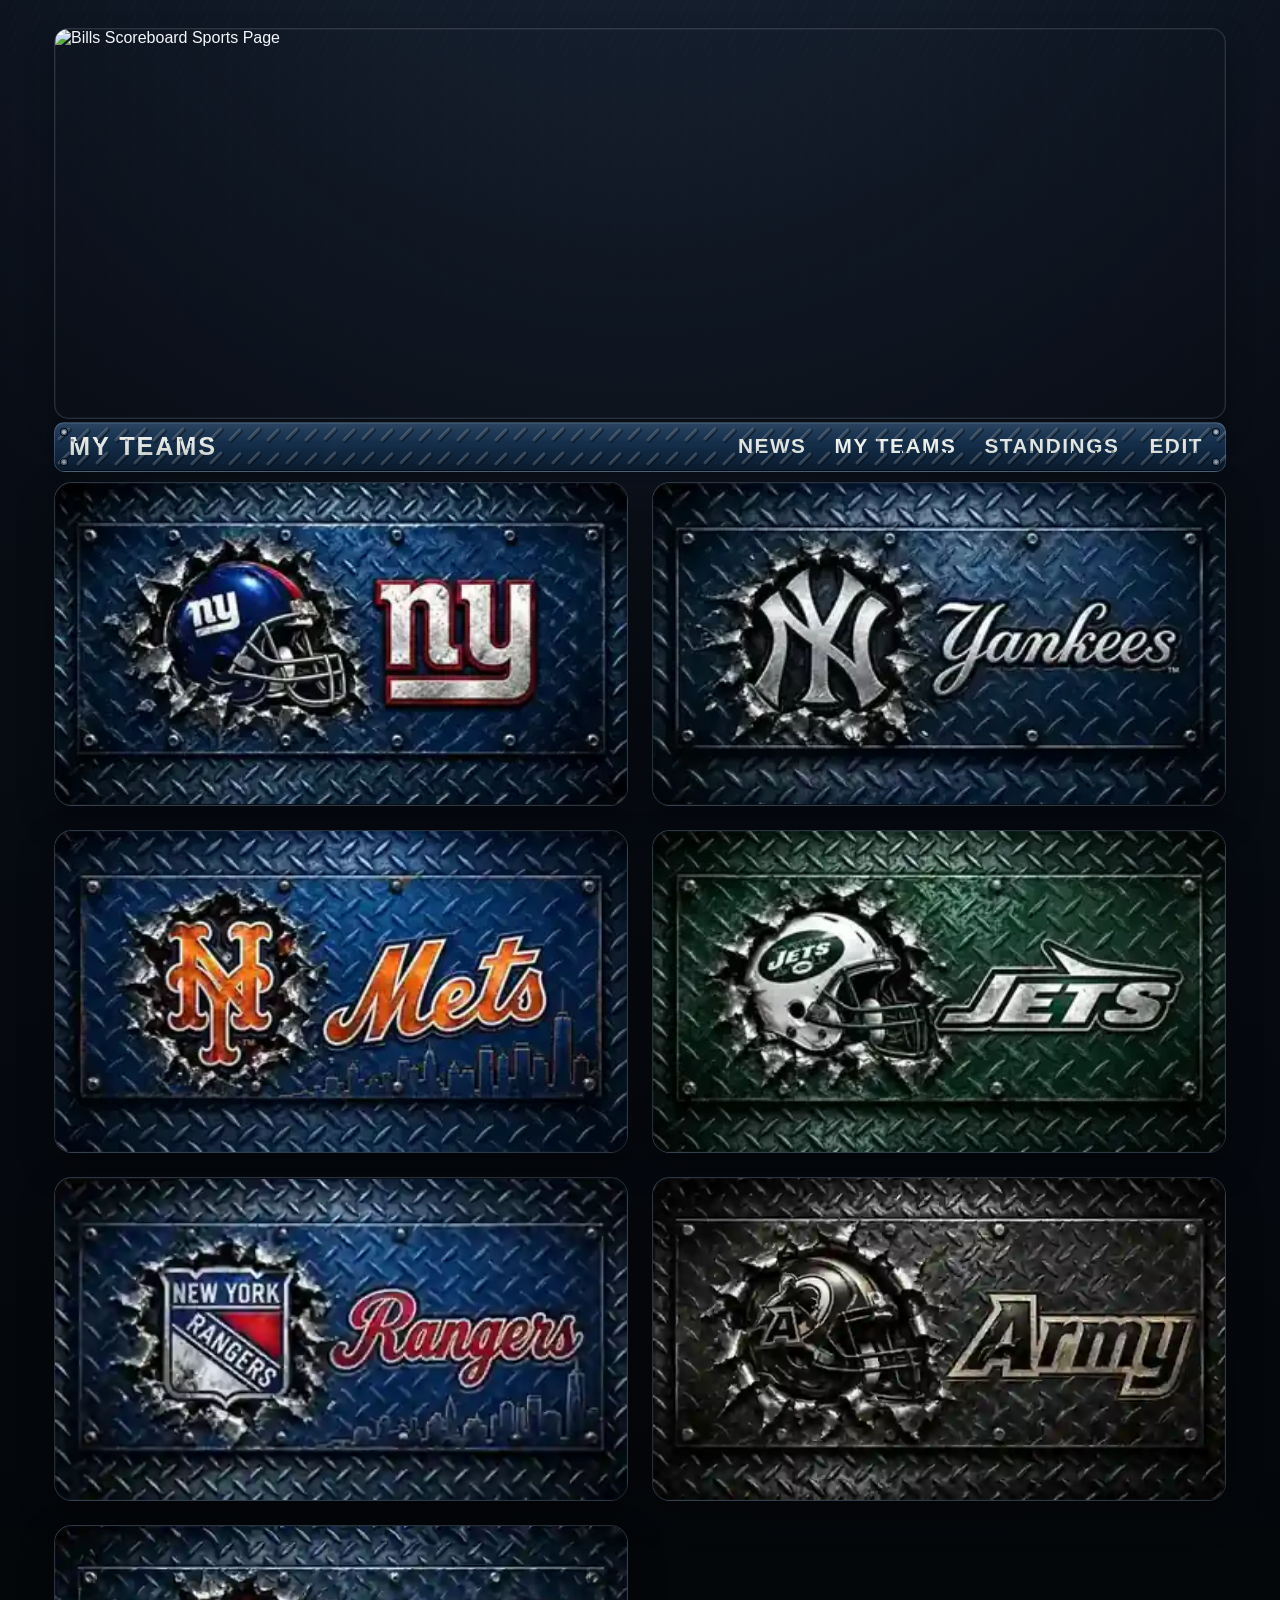
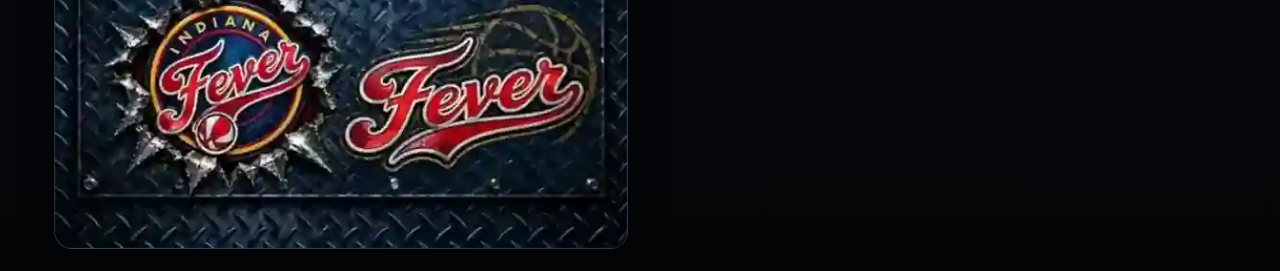
==== index.html @ 661b5c53 "Stage 11B23: load Yankees artwork header cleanup" ====
<!doctype html>
<html lang="en">
<head>
  <meta charset="utf-8" />
  <meta name="viewport" content="width=device-width, initial-scale=1, viewport-fit=cover" />
  <meta name="theme-color" content="#080d16" />
  <meta name="color-scheme" content="dark" />
  <meta name="application-name" content="Bills Scoreboard Sports Page" />
  <meta name="description" content="A focused personal sports dashboard with customizable teams and live team pages." />
  <title>Bills Scoreboard · My Teams</title>
  <link rel="manifest" href="./manifest.webmanifest" />
  <link rel="icon" href="./assets/icon.svg" type="image/svg+xml" />
  <link rel="apple-touch-icon" href="./assets/icon.svg" />
  <link rel="stylesheet" href="./styles.css" />
  <link rel="stylesheet" href="./branding-v11.css" />
  <link rel="stylesheet" href="./team-page-v4.css" />
  <link rel="stylesheet" href="./team-page-v5.css" />
  <link rel="stylesheet" href="./team-page-v8.css" />
  <link rel="stylesheet" href="./roster-groups-v5.css" />
  <link rel="stylesheet" href="./live-score-v6.css" />
  <link rel="stylesheet" href="./live-batting-v11.css" />
  <link rel="stylesheet" href="./basic-stats-v6.css" />
  <link rel="stylesheet" href="./live-awareness-v6.css" />
  <link rel="stylesheet" href="./full-stats-v7.css" />
  <link rel="stylesheet" href="./home-score-rail-v8.css" />
  <link rel="stylesheet" href="./home-score-overlay-v9.css" />
  <link rel="stylesheet" href="./mlb-depth-chart-v9.css" />
  <link rel="stylesheet" href="./global-standings-v10.css" />
  <link rel="stylesheet" href="./sports-news-v11.css" />
  <link rel="stylesheet" href="./team-theme-v12.css" />
  <link rel="stylesheet" href="./team-theme-v13.css" />
  <link rel="stylesheet" href="./team-theme-v14.css" />
  <link rel="stylesheet" href="./team-theme-v15.css" />
  <link rel="stylesheet" href="./team-theme-v16.css" />
  <link rel="stylesheet" href="./team-theme-v17.css" />
  <link rel="stylesheet" href="./desktop-nav-v11.css" />
  <link rel="stylesheet" href="./header-plate-v11.css" />
</head>
<body>
  <main class="app" aria-labelledby="page-title">
    <header class="scoreboard-header">
      <img class="app-brand-banner" src="./assets/scoreboard-header.webp?v=11b8b" alt="Bills Scoreboard Sports Page" width="1536" height="512" />
      <div class="header-title-row">
        <h1 id="page-title">MY TEAMS</h1>
        <nav class="desktop-top-nav" id="desktop-top-nav" aria-label="Scoreboard sections">
          <button class="desktop-nav-button" type="button" data-screen="news">News</button>
          <button class="desktop-nav-button" type="button" data-screen="teams" aria-current="page">My Teams</button>
          <button class="desktop-nav-button" type="button" data-screen="standings">Standings</button>
        </nav>
        <div class="header-actions">
          <div class="count" id="team-count" aria-live="polite"></div>
          <button class="button" id="edit-toggle" type="button" aria-pressed="false">Edit</button>
        </div>
      </div>
      <div class="swipe-nav-hint" id="swipe-nav-hint" aria-hidden="true">
        <span>‹ News</span>
        <span class="swipe-nav-hint-center">Swipe</span>
        <span>Standings ›</span>
      </div>
    </header>

    <section class="app-screen sports-news-screen" id="sports-news-screen" hidden aria-label="Sports News">
      <div class="sports-news-status" id="sports-news-status" aria-live="polite"></div>
      <div class="sports-news-content" id="sports-news-content"></div>
      <div class="sports-news-actions">
        <button class="button" id="sports-news-retry" type="button" hidden>Retry</button>
      </div>
    </section>

    <section class="app-screen" id="my-teams-screen" aria-label="My Teams">
      <section class="edit-toolbar" aria-label="Edit My Teams controls">
        <span class="edit-note">Reorder with ↑/↓ on phone or drag on desktop. Changes save automatically.</span>
        <button class="button" id="add-team" type="button">Add team</button>
        <button class="button" id="reset-teams" type="button">Reset</button>
      </section>

      <section id="team-grid" aria-label="My sports teams"></section>
      <section class="empty-state" id="empty-state" aria-live="polite">
        <strong>Your board is empty.</strong>
        Open Edit → Add team to restore a team from your library.
      </section>
    </section>

    <section class="app-screen standings-screen" id="standings-screen" hidden aria-label="Standings">
      <div class="standings-league-tabs" id="standings-league-tabs" aria-label="Choose league"></div>
      <div class="global-standings-status" id="global-standings-status" aria-live="polite"></div>
      <div class="global-standings-content" id="global-standings-content"></div>
      <div class="global-standings-actions">
        <button class="button" id="global-standings-retry" type="button" hidden>Retry</button>
      </div>
    </section>
  </main>

  <div class="modal" id="library-modal" hidden role="dialog" aria-modal="true" aria-labelledby="library-title">
    <div class="sheet">
      <div class="sheet-header">
        <div>
          <p class="brand">team library</p>
          <h2 id="library-title">Add a team</h2>
        </div>
        <button class="button" id="close-library" type="button">Done</button>
      </div>
      <p id="library-help">Teams removed from My Teams stay here and can be added back at any time. New team artwork can be added to this library later without rebuilding the board.</p>
      <div class="library-list" id="library-list"></div>
    </div>
  </div>

  <div class="team-page" id="data-modal" hidden role="dialog" aria-modal="true" aria-labelledby="data-title">
    <div class="team-page-shell">
      <div class="team-page-header">
        <div class="team-page-heading">
          <p class="brand" id="team-page-kicker">scoreboard</p>
          <h2 id="data-title">Team</h2>
        </div>
      </div>

      <div class="team-page-content">
        <section id="team-overview-view">
          <div class="data-status-line" id="data-status" aria-live="polite">
            <span class="status-dot" id="data-status-dot" aria-hidden="true"></span>
            <span id="data-status-text">Connecting…</span>
          </div>
          <div class="data-grid" id="data-grid"></div>
          <div class="retry-row"><button class="button" id="retry-data" type="button">Retry</button></div>
        </section>

        <section class="team-detail-view" id="team-detail-view" hidden aria-labelledby="detail-title">
          <div class="detail-header">
            <div>
              <p class="brand" id="detail-kicker">team</p>
              <h3 id="detail-title">Detail</h3>
            </div>
          </div>
          <div id="detail-content"></div>
        </section>
      </div>

      <nav class="team-page-bottom-nav" aria-label="Team page navigation">
        <button class="button" id="close-data" type="button">← Back to My Teams</button>
      </nav>
    </div>
  </div>

  <script src="./team-data-v8.js" defer></script>
  <script src="./standings-repair-v6.js" defer></script>
  <script src="./nfl-standings-v9.js" defer></script>
  <script src="./team-data-freshness-v8.js" defer></script>
  <script src="./team-page-v8.js" defer></script>
  <script src="./roster-groups-v8.js" defer></script>
  <script src="./live-score-v11.js" defer></script>
  <script src="./app.js" defer></script>
  <script src="./live-panel-freshness-v11.js" defer></script>
  <script src="./basic-stats-v6.js" defer></script>
  <script src="./full-stats-v7.js" defer></script>
  <script src="./mlb-depth-chart-v9.js" defer></script>
  <script src="./live-awareness-v6.js" defer></script>
  <script src="./home-score-rail-v8.js" defer></script>
  <script src="./news-sources-v12.js" defer></script>
  <script src="./sports-news-v11.js" defer></script>
  <script src="./global-standings-v10.js" defer></script>
  <script src="./desktop-nav-v11.js" defer></script>
  <script src="./swipe-repair-v11.js" defer></script>
</body>
</html>
---- styles.css ----
:root {
      --bg: #05080d;
      --panel: #0a1019;
      --panel-hi: #121b28;
      --steel: #263244;
      --text: #f4f7fb;
      --muted: #9ba8b8;
      --accent: #a7b6c9;
      --danger: #e08c8c;
      --safe-top: max(18px, env(safe-area-inset-top));
      --safe-bottom: max(22px, env(safe-area-inset-bottom));
    }

    * { box-sizing: border-box; }
    html { background: var(--bg); min-height: 100%; }
    button { font: inherit; }

    body {
      margin: 0;
      min-height: 100vh;
      min-height: 100dvh;
      color: var(--text);
      background:
        radial-gradient(circle at 50% -10%, rgba(70, 96, 130, .24), transparent 42%),
        linear-gradient(180deg, #090f19 0%, #05080d 66%, #030507 100%);
      font-family: ui-sans-serif, -apple-system, BlinkMacSystemFont, "Segoe UI", sans-serif;
      -webkit-font-smoothing: antialiased;
      text-rendering: optimizeLegibility;
      overscroll-behavior-y: none;
    }

    body::before {
      content: "";
      position: fixed;
      inset: 0;
      pointer-events: none;
      opacity: .13;
      background-image: linear-gradient(115deg, transparent 0 47%, rgba(255,255,255,.16) 48% 50%, transparent 51% 100%);
      background-size: 24px 16px;
      mask-image: linear-gradient(to bottom, black, transparent 72%);
    }

    body.modal-open { overflow: hidden; }

    .app {
      width: min(1240px, 100%);
      margin: 0 auto;
      padding: var(--safe-top) clamp(14px, 3vw, 34px) var(--safe-bottom);
    }

    header {
      display: flex;
      align-items: end;
      justify-content: space-between;
      gap: 14px;
      margin: 10px 2px 18px;
      padding: 0 2px 16px;
      border-bottom: 1px solid rgba(159, 179, 205, .16);
    }

    .title-block { min-width: 0; }
    .brand {
      margin: 0 0 4px;
      color: var(--muted);
      font-size: clamp(.78rem, 2.3vw, .95rem);
      font-weight: 800;
      letter-spacing: .24em;
      text-transform: lowercase;
    }

    h1 {
      margin: 0;
      font-size: clamp(1.85rem, 7vw, 3.55rem);
      line-height: .96;
      letter-spacing: -.04em;
      font-weight: 900;
    }

    .header-actions {
      display: flex;
      align-items: center;
      gap: 9px;
      flex: 0 0 auto;
    }

    .count {
      color: var(--muted);
      font-size: .76rem;
      font-weight: 800;
      letter-spacing: .07em;
      text-transform: uppercase;
      white-space: nowrap;
    }

    .button {
      min-height: 42px;
      border: 1px solid rgba(173, 193, 220, .25);
      border-radius: 11px;
      padding: 0 14px;
      color: var(--text);
      background: linear-gradient(180deg, rgba(37, 50, 68, .88), rgba(16, 23, 34, .94));
      font-weight: 800;
      cursor: pointer;
      box-shadow: inset 0 1px 0 rgba(255,255,255,.06);
    }

    .button:focus-visible,
    .icon-button:focus-visible,
    .library-team:focus-visible {
      outline: 3px solid rgba(177, 202, 235, .68);
      outline-offset: 2px;
    }

    .edit-toolbar {
      display: none;
      align-items: center;
      gap: 10px;
      margin: -2px 2px 16px;
      padding: 10px;
      border: 1px solid rgba(159, 179, 205, .16);
      border-radius: 13px;
      background: rgba(9, 15, 24, .76);
      box-shadow: 0 10px 24px rgba(0,0,0,.18);
    }

    body.editing .edit-toolbar { display: flex; }
    .edit-note {
      color: var(--muted);
      font-size: .82rem;
      line-height: 1.25;
      margin-right: auto;
    }

    #team-grid {
      display: grid;
      grid-template-columns: minmax(0, 1fr);
      gap: clamp(14px, 2.5vw, 24px);
    }

    .team-card {
      position: relative;
      margin: 0;
      min-width: 0;
      overflow: hidden;
      border: 1px solid rgba(154, 173, 200, .2);
      border-radius: clamp(12px, 2vw, 18px);
      background: linear-gradient(145deg, rgba(37, 50, 68, .72), rgba(6, 10, 16, .95));
      box-shadow: 0 13px 34px rgba(0, 0, 0, .34), inset 0 1px 0 rgba(255,255,255,.07);
      isolation: isolate;
    }

    .team-card::after {
      content: "";
      position: absolute;
      inset: 0;
      z-index: 1;
      pointer-events: none;
      border-radius: inherit;
      box-shadow: inset 0 0 0 1px rgba(255,255,255,.025);
    }

    .team-card.dragging { opacity: .55; }
    body.editing .team-card { border-color: rgba(190, 207, 230, .33); }

    .team-card img {
      display: block;
      width: 100%;
      height: auto;
      aspect-ratio: 1672 / 941;
      object-fit: contain;
      background: #06090d;
    }

    .edit-controls {
      position: absolute;
      z-index: 3;
      right: 9px;
      bottom: 9px;
      display: none;
      gap: 7px;
      padding: 6px;
      border: 1px solid rgba(255,255,255,.14);
      border-radius: 12px;
      background: rgba(3, 6, 10, .84);
      backdrop-filter: blur(8px);
      box-shadow: 0 8px 22px rgba(0,0,0,.35);
    }

    body.editing .edit-controls { display: flex; }

    .order-pill {
      position: absolute;
      z-index: 3;
      left: 9px;
      top: 9px;
      display: none;
      min-width: 30px;
      height: 30px;
      align-items: center;
      justify-content: center;
      border-radius: 999px;
      color: var(--text);
      background: rgba(3, 6, 10, .82);
      border: 1px solid rgba(255,255,255,.14);
      font-size: .78rem;
      font-weight: 900;
      box-shadow: 0 4px 12px rgba(0,0,0,.28);
    }

    body.editing .order-pill { display: flex; }

    .icon-button {
      width: 42px;
      height: 42px;
      border-radius: 10px;
      border: 1px solid rgba(255,255,255,.16);
      color: var(--text);
      background: rgba(32, 44, 61, .96);
      font-size: 1.05rem;
      font-weight: 900;
      cursor: pointer;
    }

    .icon-button[disabled] { opacity: .34; cursor: default; }
    .icon-button.hide-team { color: #ffd2d2; }

    .empty-state {
      display: none;
      padding: 30px 18px;
      text-align: center;
      border: 1px dashed rgba(173, 193, 220, .26);
      border-radius: 16px;
      color: var(--muted);
      background: rgba(10,16,25,.58);
    }

    .empty-state.visible { display: block; }
    .empty-state strong { color: var(--text); display: block; margin-bottom: 6px; }

    .modal[hidden] { display: none; }
    .modal {
      position: fixed;
      z-index: 20;
      inset: 0;
      display: grid;
      align-items: end;
      background: rgba(0,0,0,.67);
      backdrop-filter: blur(7px);
    }

    .sheet {
      width: min(720px, 100%);
      max-height: min(78dvh, 760px);
      margin: 0 auto;
      overflow: auto;
      padding: 18px clamp(14px, 3vw, 24px) max(18px, env(safe-area-inset-bottom));
      border: 1px solid rgba(180, 200, 225, .24);
      border-bottom: 0;
      border-radius: 20px 20px 0 0;
      background: linear-gradient(180deg, #111a27, #080d15 62%);
      box-shadow: 0 -22px 70px rgba(0,0,0,.48);
    }

    .sheet-header {
      position: sticky;
      top: -18px;
      z-index: 2;
      display: flex;
      align-items: center;
      justify-content: space-between;
      gap: 16px;
      margin: -2px 0 14px;
      padding: 14px 0 12px;
      background: linear-gradient(180deg, #111a27 72%, rgba(17,26,39,0));
    }

    .sheet h2 { margin: 0; font-size: 1.3rem; }
    .sheet p { color: var(--muted); line-height: 1.45; }
    .library-list { display: grid; gap: 10px; }

    .library-team {
      display: grid;
      grid-template-columns: 88px 1fr auto;
      align-items: center;
      gap: 12px;
      width: 100%;
      padding: 8px;
      border: 1px solid rgba(173, 193, 220, .18);
      border-radius: 12px;
      color: var(--text);
      text-align: left;
      background: rgba(18,27,40,.82);
      cursor: pointer;
    }

    .library-team img {
      display: block;
      width: 88px;
      aspect-ratio: 16 / 9;
      object-fit: cover;
      border-radius: 8px;
      background: #06090d;
    }

    .library-team-name { font-weight: 900; }
    .library-team-meta { margin-top: 2px; color: var(--muted); font-size: .78rem; }
    .add-mark { font-size: 1.3rem; font-weight: 900; padding-right: 6px; }
    .library-empty {
      padding: 18px;
      border: 1px dashed rgba(173,193,220,.22);
      border-radius: 12px;
      color: var(--muted);
      text-align: center;
    }

    body:not(.editing) .team-card { cursor: pointer; }
    body:not(.editing) .team-card:focus-visible {
      outline: 3px solid rgba(177, 202, 235, .68);
      outline-offset: 3px;
    }

    .data-provider {
      margin: -3px 0 14px;
      color: var(--muted);
      font-size: .76rem;
      font-weight: 800;
      letter-spacing: .07em;
      text-transform: uppercase;
    }

    .data-status-line {
      display: flex;
      align-items: center;
      gap: 9px;
      margin: 2px 0 14px;
      color: var(--muted);
      font-size: .84rem;
    }

    .status-dot {
      width: 9px;
      height: 9px;
      flex: 0 0 auto;
      border-radius: 50%;
      background: #d3ad67;
      box-shadow: 0 0 0 4px rgba(211,173,103,.10);
    }

    .status-dot.ok { background: #75bd8a; box-shadow: 0 0 0 4px rgba(117,189,138,.10); }
    .status-dot.bad { background: #d37a7a; box-shadow: 0 0 0 4px rgba(211,122,122,.10); }

    .data-grid {
      display: grid;
      grid-template-columns: repeat(2, minmax(0,1fr));
      gap: 10px;
    }

    .data-panel {
      min-width: 0;
      padding: 13px;
      border: 1px solid rgba(173,193,220,.16);
      border-radius: 13px;
      background: rgba(8, 13, 21, .72);
    }

    .data-panel.wide { grid-column: 1 / -1; }
    .data-label {
      margin-bottom: 6px;
      color: var(--muted);
      font-size: .69rem;
      font-weight: 900;
      letter-spacing: .1em;
      text-transform: uppercase;
    }
    .data-value { font-size: 1.02rem; font-weight: 900; line-height: 1.25; }
    .data-sub { margin-top: 4px; color: var(--muted); font-size: .8rem; line-height: 1.35; }
    .roster-sample { margin: 8px 0 0; padding-left: 18px; color: var(--muted); font-size: .82rem; line-height: 1.45; }
    .data-error { color: #f0b7b7; }
    .retry-row { display: flex; justify-content: flex-end; margin-top: 12px; }

    @media (max-width: 520px) {
      .data-grid { grid-template-columns: minmax(0,1fr); }
      .data-panel.wide { grid-column: auto; }
    }

    .sr-only {
      position: absolute;
      width: 1px;
      height: 1px;
      padding: 0;
      margin: -1px;
      overflow: hidden;
      clip: rect(0, 0, 0, 0);
      white-space: nowrap;
      border: 0;
    }

    @media (max-width: 520px) {
      .header-actions { flex-direction: column-reverse; align-items: end; gap: 6px; }
      .button { min-height: 40px; padding-inline: 12px; }
      .edit-toolbar { flex-wrap: wrap; }
      .edit-note { flex: 1 0 100%; }
      .library-team { grid-template-columns: 74px 1fr auto; }
      .library-team img { width: 74px; }
    }

    @media (min-width: 760px) {
      #team-grid { grid-template-columns: repeat(2, minmax(0, 1fr)); }
      .modal { align-items: center; padding: 24px; }
      .sheet { border-bottom: 1px solid rgba(180, 200, 225, .24); border-radius: 20px; }
    }

    @media (hover: hover) and (pointer: fine) {
      .team-card { transition: transform 160ms ease, border-color 160ms ease, box-shadow 160ms ease; }
      body:not(.editing) .team-card:hover {
        transform: translateY(-2px);
        border-color: rgba(183, 201, 224, .32);
        box-shadow: 0 18px 42px rgba(0, 0, 0, .42), inset 0 1px 0 rgba(255,255,255,.09);
      }
      body.editing .team-card { cursor: grab; }
    }

    @media (prefers-reduced-motion: reduce) {
      *, *::before, *::after {
        scroll-behavior: auto !important;
        transition-duration: .01ms !important;
        animation-duration: .01ms !important;
        animation-iteration-count: 1 !important;
      }
    }
---- branding-v11.css ----
.scoreboard-header {
  display: grid;
  align-items: stretch;
  gap: 12px;
}

.app-brand-banner {
  display: block;
  width: 100%;
  height: auto;
  aspect-ratio: 3 / 1;
  object-fit: cover;
  object-position: center;
  border-radius: 14px;
  border: 1px solid rgba(173,193,220,.18);
  box-shadow: 0 12px 28px rgba(0,0,0,.28), inset 0 0 0 1px rgba(255,255,255,.05);
}

.header-title-row {
  display: flex;
  align-items: end;
  justify-content: space-between;
  gap: 14px;
  min-width: 0;
}

.header-title-row h1 {
  min-width: 0;
}

@media (max-width: 560px) {
  .scoreboard-header { gap: 10px; }
  .app-brand-banner { border-radius: 12px; }
  .header-title-row { gap: 10px; }
}
---- team-page-v4.css ----
.team-page[hidden] { display: none; }
.team-page {
  position: fixed;
  z-index: 30;
  inset: 0;
  background: rgba(2, 5, 9, .92);
  backdrop-filter: blur(10px);
}
.team-page-shell {
  width: min(920px, 100%);
  height: 100vh;
  height: 100dvh;
  margin: 0 auto;
  overflow-y: auto;
  overscroll-behavior: contain;
  background: linear-gradient(180deg, #101927 0%, #080d15 50%, #05080d 100%);
  border-inline: 1px solid rgba(180, 200, 225, .16);
  box-shadow: 0 0 80px rgba(0,0,0,.45);
}
.team-page-header {
  position: sticky;
  z-index: 5;
  top: 0;
  display: flex;
  align-items: flex-end;
  justify-content: space-between;
  gap: 14px;
  min-height: calc(var(--safe-top) + 76px);
  padding: var(--safe-top) clamp(16px, 4vw, 28px) 16px;
  background: linear-gradient(180deg, rgba(16,25,39,.99) 0%, rgba(16,25,39,.96) 78%, rgba(16,25,39,.90) 100%);
  border-bottom: 1px solid rgba(173,193,220,.18);
  box-shadow: 0 8px 24px rgba(0,0,0,.22);
}
.team-page-heading { min-width: 0; }
.team-page-heading .brand { margin-bottom: 5px; }
.team-page-header h2 {
  margin: 0;
  font-size: clamp(1.55rem, 6vw, 2.3rem);
  line-height: 1.02;
  letter-spacing: -.03em;
}
.team-page-content { padding: 18px clamp(16px, 4vw, 28px) max(28px, var(--safe-bottom)); }
.team-page .data-status-line {
  margin: 0 0 14px;
  padding: 10px 12px;
  border: 1px solid rgba(173,193,220,.13);
  border-radius: 12px;
  background: rgba(8,13,21,.55);
}
.team-page .data-status-line[hidden] { display: none; }
.team-page .data-grid { grid-template-columns: repeat(2, minmax(0, 1fr)); gap: 12px; }
.team-page .data-panel {
  appearance: none;
  width: 100%;
  min-width: 0;
  min-height: 126px;
  padding: 16px;
  color: var(--text);
  text-align: left;
  border: 1px solid rgba(173,193,220,.17);
  border-radius: 16px;
  background: rgba(7, 12, 20, .82);
  box-shadow: inset 0 1px 0 rgba(255,255,255,.025);
}
.team-page .data-panel.wide { grid-column: 1 / -1; }
.team-page .data-label-row { display: flex; align-items: center; justify-content: space-between; gap: 10px; margin-bottom: 8px; }
.team-page .data-label { margin: 0; }
.team-page .data-value { font-size: clamp(1.16rem, 4.4vw, 1.5rem); }
.team-page .data-sub { margin-top: 6px; font-size: .88rem; }
.team-page .data-badge, .live-pill {
  display: inline-flex;
  align-items: center;
  min-height: 24px;
  padding: 3px 8px;
  border-radius: 999px;
  background: rgba(121, 202, 142, .14);
  border: 1px solid rgba(121, 202, 142, .28);
  color: #a9e2b7;
  font-size: .68rem;
  font-weight: 900;
  letter-spacing: .08em;
}
.action-panel { position: relative; cursor: pointer; }
.action-panel:hover { border-color: rgba(190, 207, 230, .35); }
.action-panel:focus-visible { outline: 3px solid rgba(177, 202, 235, .68); outline-offset: 2px; }
.panel-link {
  margin-top: 12px;
  color: #d5dfeb;
  font-size: .78rem;
  font-weight: 900;
  letter-spacing: .04em;
  text-transform: uppercase;
}
.roster-preview { margin-top: 8px; color: var(--muted); font-size: .78rem; line-height: 1.4; }
.team-detail-view[hidden] { display: none; }
.detail-header { margin: 0 0 14px; padding-bottom: 14px; border-bottom: 1px solid rgba(173,193,220,.14); }
.detail-header h3 { margin: 0; font-size: clamp(1.55rem, 5vw, 2rem); }
.detail-group-title { margin-bottom: 10px; color: var(--muted); font-size: .76rem; font-weight: 900; letter-spacing: .08em; text-transform: uppercase; }
.detail-empty { padding: 24px; border: 1px dashed rgba(173,193,220,.2); border-radius: 14px; color: var(--muted); text-align: center; }
.standings-wrap { overflow-x: auto; border: 1px solid rgba(173,193,220,.16); border-radius: 15px; background: rgba(7,12,20,.72); }
.standings-wrap .detail-group-title { padding: 14px 14px 0; }
.standings-table { width: 100%; min-width: 470px; border-collapse: collapse; }
.standings-table th, .standings-table td { padding: 11px 13px; border-top: 1px solid rgba(173,193,220,.10); text-align: right; font-variant-numeric: tabular-nums; }
.standings-table th:first-child, .standings-table td:first-child { text-align: left; }
.standings-table th { position: sticky; top: 0; background: #0d1521; color: var(--muted); font-size: .72rem; letter-spacing: .06em; text-transform: uppercase; }
.current-team-row { background: rgba(119, 147, 184, .15); box-shadow: inset 3px 0 0 rgba(169, 193, 224, .75); }
.current-team-row td:first-child { font-weight: 900; }
.game-list, .roster-list { display: grid; gap: 9px; }
.game-row, .roster-row { display: flex; align-items: center; justify-content: space-between; gap: 12px; padding: 13px 14px; border: 1px solid rgba(173,193,220,.15); border-radius: 13px; background: rgba(7,12,20,.72); }
.game-row-main, .roster-name { font-weight: 900; line-height: 1.25; }
.game-row-sub, .roster-meta { margin-top: 4px; color: var(--muted); font-size: .8rem; line-height: 1.3; }
.team-page .retry-row { margin-top: 14px; }
@media (max-width: 560px) {
  .team-page .data-grid { grid-template-columns: minmax(0, 1fr); }
  .team-page .data-panel.wide { grid-column: auto; }
  .team-page .data-panel { min-height: 0; }
  .team-page-header { align-items: center; }
  .team-page-header .button { flex: 0 0 auto; }
}
---- team-page-v5.css ----
/* Stage 5 usability overrides layered on top of team-page-v4.css */
.team-page-shell {
  display: flex;
  flex-direction: column;
}

.team-page-header {
  align-items: flex-end;
  min-height: calc(var(--safe-top) + 70px);
  padding-bottom: 14px;
}

.team-page-content {
  flex: 1 0 auto;
  padding-bottom: 18px;
}

.team-page-bottom-nav {
  position: sticky;
  z-index: 8;
  bottom: 0;
  display: flex;
  justify-content: flex-end;
  padding: 10px clamp(16px, 4vw, 28px) max(10px, var(--safe-bottom));
  border-top: 1px solid rgba(173,193,220,.18);
  background: linear-gradient(180deg, rgba(8,13,21,.72), rgba(8,13,21,.98) 34%);
  backdrop-filter: blur(14px);
  box-shadow: 0 -12px 30px rgba(0,0,0,.30);
}

.team-page-bottom-nav .button {
  min-width: 164px;
  min-height: 52px;
  padding-inline: 18px;
  font-size: 1rem;
  border-radius: 14px;
}

.team-page .data-label {
  font-size: .79rem;
  letter-spacing: .105em;
}

.team-page .data-sub {
  margin-top: 7px;
  font-size: 1rem;
  line-height: 1.42;
}

.team-page .data-status-line {
  font-size: .96rem;
  line-height: 1.35;
}

.panel-link {
  font-size: .9rem;
}

.roster-preview {
  font-size: .92rem;
  line-height: 1.45;
}

.detail-group-title {
  margin-bottom: 11px;
  font-size: .88rem;
}

.detail-empty {
  font-size: .98rem;
  line-height: 1.4;
}

.standings-groups {
  display: grid;
  gap: 18px;
}

.standings-wrap .detail-group-title {
  padding: 16px 15px 2px;
}

.standings-table th,
.standings-table td {
  padding: 12px 13px;
  font-size: .96rem;
}

.standings-table th {
  font-size: .82rem;
}

.game-row,
.roster-row {
  padding: 15px 15px;
}

.game-row-main,
.roster-name {
  font-size: 1.06rem;
  line-height: 1.3;
}

.game-row-sub,
.roster-meta {
  margin-top: 5px;
  font-size: .96rem;
  line-height: 1.36;
}

.roster-row {
  justify-content: flex-start;
}

.roster-identity {
  min-width: 0;
}

.jersey-badge {
  --jersey-fill: linear-gradient(145deg, #273548, #111923);
  --jersey-ink: #f7f9fc;
  --jersey-border: rgba(255,255,255,.24);
  position: relative;
  display: grid;
  place-items: center;
  flex: 0 0 58px;
  width: 58px;
  height: 54px;
  overflow: hidden;
  border: 1px solid var(--jersey-border);
  border-radius: 11px 11px 15px 15px;
  color: var(--jersey-ink);
  background: var(--jersey-fill);
  box-shadow:
    inset 0 1px 0 rgba(255,255,255,.20),
    inset 0 -8px 16px rgba(0,0,0,.18),
    0 5px 14px rgba(0,0,0,.25);
  font-size: 1.18rem;
  font-weight: 950;
  line-height: 1;
  letter-spacing: -.02em;
  font-variant-numeric: tabular-nums;
}

.jersey-badge::after {
  content: '';
  position: absolute;
  inset: 5px;
  pointer-events: none;
  border: 1px solid rgba(255,255,255,.13);
  border-radius: 7px 7px 10px 10px;
}

.team-page[data-team-id='yankees'] .jersey-badge {
  --jersey-fill: repeating-linear-gradient(90deg, #f1f1ed 0 10px, #24334c 10px 11px);
  --jersey-ink: #101d33;
  --jersey-border: rgba(211,217,225,.68);
}

.team-page[data-team-id='giants'] .jersey-badge {
  --jersey-fill: linear-gradient(145deg, #154a91, #0d2c61);
  --jersey-ink: #fff;
  --jersey-border: rgba(207,47,56,.72);
}

.team-page[data-team-id='jets'] .jersey-badge {
  --jersey-fill: linear-gradient(145deg, #17633e, #0b3d2a);
  --jersey-ink: #fff;
  --jersey-border: rgba(235,240,237,.45);
}

.team-page[data-team-id='mets'] .jersey-badge {
  --jersey-fill: linear-gradient(145deg, #14539b 0 72%, #ef6c22 72% 100%);
  --jersey-ink: #fff;
  --jersey-border: rgba(239,108,34,.72);
}

.team-page[data-team-id='rangers'] .jersey-badge {
  --jersey-fill: linear-gradient(145deg, #17478d 0 66%, #d51f35 66% 80%, #f2f2f2 80% 100%);
  --jersey-ink: #fff;
  --jersey-border: rgba(223,228,235,.48);
}

.team-page[data-team-id='army'] .jersey-badge {
  --jersey-fill: linear-gradient(145deg, #191919, #050505);
  --jersey-ink: #d6b66a;
  --jersey-border: rgba(214,182,106,.55);
}

.team-page[data-team-id='fever'] .jersey-badge {
  --jersey-fill: linear-gradient(145deg, #1c2b52 0 70%, #c72c41 70% 84%, #d7aa3d 84% 100%);
  --jersey-ink: #fff;
  --jersey-border: rgba(215,170,61,.58);
}

@media (max-width: 560px) {
  .team-page-header {
    align-items: flex-end;
  }

  .team-page-bottom-nav .button {
    width: min(58vw, 230px);
  }

  .standings-table {
    min-width: 500px;
  }

  .jersey-badge {
    flex-basis: 56px;
    width: 56px;
    height: 52px;
  }
}
---- team-page-v8.css ----
.roster-completeness-note,
.schedule-window-note {
  color: var(--muted);
  font-size: .92rem;
  line-height: 1.4;
}
.roster-completeness-note {
  margin: 0 0 12px;
  padding: 10px 12px;
  border: 1px solid rgba(173,193,220,.13);
  border-radius: 11px;
  background: rgba(8,13,21,.52);
}
.schedule-more-row {
  display: flex;
  align-items: center;
  justify-content: space-between;
  gap: 12px;
  padding: 13px 2px 2px;
}
.schedule-more-button {
  flex: 0 0 auto;
  min-height: 44px;
}
.schedule-more-row .schedule-window-note {
  text-align: right;
}
.game-list > .schedule-window-note {
  padding: 12px 4px 2px;
}
@media (max-width: 560px) {
  .schedule-more-row {
    align-items: stretch;
    flex-direction: column;
  }
  .schedule-more-row .schedule-window-note {
    text-align: left;
  }
}
---- roster-groups-v5.css ----
.roster-list[data-position-grouped='true'] {
  gap: 18px;
}

.roster-position-group {
  min-width: 0;
}

.roster-position-heading {
  display: flex;
  align-items: center;
  justify-content: space-between;
  gap: 12px;
  margin: 0 2px 8px;
  padding: 0 2px 7px;
  border-bottom: 1px solid rgba(173,193,220,.18);
  color: #dce6f2;
  font-size: .94rem;
  font-weight: 900;
  letter-spacing: .055em;
  text-transform: uppercase;
}

.roster-position-count {
  display: inline-grid;
  place-items: center;
  min-width: 30px;
  min-height: 26px;
  padding: 2px 8px;
  border: 1px solid rgba(173,193,220,.16);
  border-radius: 999px;
  color: var(--muted);
  background: rgba(8,13,21,.58);
  font-size: .82rem;
  font-weight: 900;
  letter-spacing: 0;
}

.roster-position-rows {
  display: grid;
  gap: 9px;
}

.roster-position-group .roster-meta {
  display: none;
}

@media (max-width: 560px) {
  .roster-position-heading {
    font-size: .9rem;
  }
}
---- live-score-v6.css ----
.live-score-trigger {
  cursor: pointer;
  border-color: rgba(121, 202, 142, .34) !important;
  box-shadow: inset 0 1px 0 rgba(255,255,255,.04), 0 0 0 1px rgba(121,202,142,.04);
}
.live-score-trigger::after {
  content: 'Tap for live score';
  display: block;
  margin-top: 12px;
  color: #b9e7c5;
  font-size: .9rem;
  font-weight: 900;
  letter-spacing: .035em;
  text-transform: uppercase;
}
.live-score-trigger:focus-visible {
  outline: 3px solid rgba(121, 202, 142, .62);
  outline-offset: 2px;
}
.live-score-overlay[hidden] { display: none; }
.live-score-overlay {
  position: fixed;
  z-index: 60;
  inset: 0;
  display: grid;
  place-items: center;
  padding: max(16px, env(safe-area-inset-top)) 16px max(18px, env(safe-area-inset-bottom));
  background: rgba(0, 0, 0, .72);
  backdrop-filter: blur(10px);
}
.live-score-card {
  width: min(520px, 100%);
  border: 1px solid rgba(173,193,220,.26);
  border-radius: 20px;
  overflow: hidden;
  background: linear-gradient(180deg, #121c2a, #080d15 72%);
  box-shadow: 0 28px 90px rgba(0,0,0,.58);
}
.live-score-top {
  display: flex;
  align-items: center;
  justify-content: space-between;
  gap: 14px;
  padding: 16px 16px 12px;
  border-bottom: 1px solid rgba(173,193,220,.14);
}
.live-score-title { margin: 0; font-size: 1.14rem; font-weight: 950; }
.live-score-status {
  display: inline-flex;
  align-items: center;
  min-height: 30px;
  padding: 4px 10px;
  border: 1px solid rgba(121,202,142,.34);
  border-radius: 999px;
  color: #b6e7c2;
  background: rgba(121,202,142,.10);
  font-size: .8rem;
  font-weight: 950;
  letter-spacing: .06em;
  text-transform: uppercase;
}
.live-score-body { padding: 18px 16px 16px; }
.live-score-line {
  display: grid;
  grid-template-columns: 1fr auto;
  align-items: center;
  gap: 16px;
  min-height: 58px;
  padding: 11px 0;
  border-bottom: 1px solid rgba(173,193,220,.10);
}
.live-score-line:last-of-type { border-bottom: 0; }
.live-score-team { font-size: 1.12rem; font-weight: 900; line-height: 1.2; }
.live-score-number {
  min-width: 54px;
  text-align: right;
  font-size: 2rem;
  font-weight: 950;
  font-variant-numeric: tabular-nums;
}
.live-score-detail { margin-top: 12px; color: var(--muted); font-size: 1rem; line-height: 1.42; }
.live-score-updated { margin-top: 7px; color: var(--muted); font-size: .88rem; }
.live-score-actions { display: flex; justify-content: flex-end; gap: 10px; padding: 0 16px 16px; }
.live-score-actions .button { min-height: 46px; }
.live-score-error { color: #efb2b2; }
@media (max-width: 560px) {
  .live-score-overlay { align-items: end; padding-inline: 0; padding-bottom: 0; }
  .live-score-card { width: 100%; border-inline: 0; border-bottom: 0; border-radius: 20px 20px 0 0; }
  .live-score-body { padding-inline: 18px; }
  .live-score-actions { padding: 0 18px max(14px, env(safe-area-inset-bottom)); }
}
---- live-batting-v11.css ----
.live-score-team {
  display: inline-flex;
  align-items: center;
  gap: 8px;
  min-width: 0;
}

.live-score-batting .live-score-team {
  color: #f6fbff;
}

.live-score-bat {
  width: 23px;
  height: 23px;
  flex: 0 0 23px;
  display: inline-grid;
  place-items: center;
  color: #d7b16a;
  filter: drop-shadow(0 1px 1px rgba(0,0,0,.65));
}

.live-score-bat svg {
  display: block;
  width: 100%;
  height: 100%;
}

@media (max-width: 560px) {
  .live-score-bat {
    width: 21px;
    height: 21px;
    flex-basis: 21px;
  }
}
---- basic-stats-v6.css ----
.basic-stats-overlay[hidden] { display: none; }
.basic-stats-overlay {
  position: fixed;
  z-index: 58;
  inset: 0;
  background: rgba(2, 5, 9, .94);
  backdrop-filter: blur(10px);
}
.basic-stats-shell {
  width: min(760px, 100%);
  height: 100vh;
  height: 100dvh;
  margin: 0 auto;
  display: flex;
  flex-direction: column;
  background: linear-gradient(180deg, #101927, #060a10 70%);
  border-inline: 1px solid rgba(180,200,225,.16);
}
.basic-stats-header {
  padding: max(18px, env(safe-area-inset-top)) 18px 14px;
  border-bottom: 1px solid rgba(173,193,220,.18);
}
.basic-stats-kicker {
  color: var(--muted);
  font-size: .82rem;
  font-weight: 900;
  letter-spacing: .16em;
  text-transform: uppercase;
}
.basic-stats-title { margin: 4px 0 0; font-size: clamp(1.6rem, 6vw, 2.25rem); }
.basic-stats-body {
  flex: 1 1 auto;
  overflow-y: auto;
  padding: 18px;
}
.basic-stats-intro {
  margin: 0 0 16px;
  color: var(--muted);
  font-size: .98rem;
  line-height: 1.45;
}
.basic-stats-grid { display: grid; grid-template-columns: repeat(2, minmax(0, 1fr)); gap: 12px; }
.basic-stat-card {
  min-width: 0;
  padding: 16px;
  border: 1px solid rgba(173,193,220,.17);
  border-radius: 16px;
  background: rgba(7,12,20,.82);
}
.basic-stat-label {
  color: var(--muted);
  font-size: .82rem;
  font-weight: 900;
  letter-spacing: .08em;
  text-transform: uppercase;
}
.basic-stat-value { margin-top: 8px; font-size: clamp(1.25rem, 5vw, 1.65rem); font-weight: 950; line-height: 1.2; }
.basic-stat-player { margin-top: 8px; color: var(--muted); font-size: .98rem; line-height: 1.35; }
.basic-stats-loading, .basic-stats-error {
  padding: 22px;
  border: 1px solid rgba(173,193,220,.16);
  border-radius: 14px;
  color: var(--muted);
}
.basic-stats-error { color: #efb2b2; }
.basic-stats-bottom {
  display: flex;
  justify-content: flex-end;
  padding: 10px 18px max(10px, env(safe-area-inset-bottom));
  border-top: 1px solid rgba(173,193,220,.18);
  background: rgba(8,13,21,.97);
}
.basic-stats-bottom .button { min-height: 52px; min-width: 170px; border-radius: 14px; }
@media (max-width: 560px) {
  .basic-stats-grid { grid-template-columns: minmax(0, 1fr); }
  .basic-stats-bottom .button { width: min(58vw, 230px); }
}
---- live-awareness-v6.css ----
.board-live-pill {
  position: absolute;
  z-index: 4;
  top: 11px;
  right: 11px;
  display: inline-flex;
  align-items: center;
  justify-content: center;
  min-width: 54px;
  min-height: 30px;
  padding: 4px 10px;
  border: 1px solid rgba(121,202,142,.58);
  border-radius: 999px;
  color: #c8f1d2;
  background: rgba(14, 63, 36, .88);
  box-shadow: 0 5px 16px rgba(0,0,0,.34), inset 0 1px 0 rgba(255,255,255,.12);
  backdrop-filter: blur(8px);
  font-size: .76rem;
  font-weight: 950;
  letter-spacing: .08em;
  pointer-events: none;
}
body.editing .board-live-pill { display: none; }
---- full-stats-v7.css ----
.full-stats-overlay[hidden] { display: none; }
.full-stats-overlay {
  position: fixed;
  z-index: 59;
  inset: 0;
  background: rgba(2,5,9,.96);
  backdrop-filter: blur(10px);
}
.full-stats-shell {
  width: min(1100px, 100%);
  height: 100vh;
  height: 100dvh;
  margin: 0 auto;
  display: flex;
  flex-direction: column;
  background: linear-gradient(180deg, #101927, #060a10 70%);
  border-inline: 1px solid rgba(180,200,225,.16);
}
.full-stats-header {
  padding: max(18px, env(safe-area-inset-top)) 18px 12px;
  border-bottom: 1px solid rgba(173,193,220,.18);
}
.full-stats-kicker {
  color: var(--muted);
  font-size: .82rem;
  font-weight: 900;
  letter-spacing: .16em;
  text-transform: uppercase;
}
.full-stats-title { margin: 4px 0 0; font-size: clamp(1.55rem, 6vw, 2.2rem); }
.full-stats-tabs {
  display: flex;
  gap: 8px;
  overflow-x: auto;
  padding: 12px 18px;
  border-bottom: 1px solid rgba(173,193,220,.14);
  scrollbar-width: thin;
}
.full-stats-tab {
  flex: 0 0 auto;
  min-height: 40px;
  padding: 0 13px;
  border: 1px solid rgba(173,193,220,.20);
  border-radius: 999px;
  color: var(--muted);
  background: rgba(17,27,41,.76);
  font-weight: 900;
  cursor: pointer;
}
.full-stats-tab[aria-selected='true'] {
  color: var(--text);
  border-color: rgba(177,202,235,.46);
  background: rgba(49,70,96,.82);
}
.full-stats-body {
  flex: 1 1 auto;
  min-height: 0;
  overflow: auto;
  padding: 0 0 16px;
}
.full-stats-intro {
  margin: 0;
  padding: 12px 18px;
  color: var(--muted);
  font-size: .94rem;
  line-height: 1.4;
}
.full-stats-table-wrap { overflow: auto; max-width: 100%; }
.full-stats-table {
  width: max-content;
  min-width: 100%;
  border-collapse: separate;
  border-spacing: 0;
  font-variant-numeric: tabular-nums;
}
.full-stats-table th,
.full-stats-table td {
  min-width: 72px;
  padding: 11px 12px;
  border-bottom: 1px solid rgba(173,193,220,.10);
  text-align: right;
  white-space: nowrap;
  font-size: .92rem;
}
.full-stats-table th {
  position: sticky;
  top: 0;
  z-index: 3;
  color: #dfe7f2;
  background: #111b29;
  font-size: .78rem;
  font-weight: 950;
  letter-spacing: .04em;
  cursor: pointer;
}
.full-stats-table th:first-child,
.full-stats-table td:first-child {
  position: sticky;
  left: 0;
  min-width: 168px;
  max-width: 210px;
  text-align: left;
}
.full-stats-table th:first-child { z-index: 5; background: #111b29; }
.full-stats-table td:first-child { z-index: 2; background: #0b121c; font-weight: 900; }
.full-stats-table th:nth-child(even),
.full-stats-table td:nth-child(even) { background-color: rgba(106,130,158,.075); }
.full-stats-table th:first-child:nth-child(even),
.full-stats-table td:first-child:nth-child(even) { background-color: #0b121c; }
.full-stats-table th.active-stat-column,
.full-stats-table td.active-stat-column { background-color: rgba(170,197,230,.18) !important; }
.full-stats-player-pos {
  display: block;
  margin-top: 2px;
  color: var(--muted);
  font-size: .76rem;
  font-weight: 700;
}
.full-stats-loading,
.full-stats-error {
  margin: 18px;
  padding: 20px;
  border: 1px solid rgba(173,193,220,.16);
  border-radius: 14px;
  color: var(--muted);
}
.full-stats-error { color: #efb2b2; }
.full-stats-bottom {
  display: flex;
  justify-content: flex-end;
  padding: 10px 18px max(10px, env(safe-area-inset-bottom));
  border-top: 1px solid rgba(173,193,220,.18);
  background: rgba(8,13,21,.98);
}
.full-stats-bottom .button { min-height: 52px; min-width: 170px; border-radius: 14px; }
@media (max-width: 560px) {
  .full-stats-header { padding-inline: 16px; }
  .full-stats-tabs { padding-inline: 16px; }
  .full-stats-table th:first-child,
  .full-stats-table td:first-child { min-width: 146px; max-width: 170px; }
  .full-stats-bottom .button { width: min(58vw, 230px); }
}
---- home-score-rail-v8.css ----
.home-score-rail {
  position: absolute;
  z-index: 2;
  left: 0;
  right: 0;
  bottom: 0;
  min-height: 34px;
  display: flex;
  align-items: center;
  padding: 0 11px;
  pointer-events: none;
  border-top: 1px solid rgba(196,211,228,.20);
  background:
    linear-gradient(90deg, rgba(31,52,73,.90), rgba(11,21,32,.92) 54%, rgba(29,48,67,.90)),
    repeating-linear-gradient(115deg, rgba(255,255,255,.025) 0 1px, transparent 1px 7px);
  box-shadow: inset 0 1px 0 rgba(255,255,255,.055), 0 -4px 10px rgba(0,0,0,.18);
  backdrop-filter: blur(5px);
}
.home-score-line {
  width: 100%;
  overflow: hidden;
  color: #f1f5fa;
  font-size: clamp(.71rem, 2.75vw, .88rem);
  font-weight: 900;
  line-height: 1;
  letter-spacing: .012em;
  text-overflow: ellipsis;
  white-space: nowrap;
  font-variant-numeric: tabular-nums;
}
.home-score-rail.live {
  border-top-color: rgba(121,202,142,.46);
  background:
    linear-gradient(90deg, rgba(22,82,50,.91), rgba(8,28,17,.94) 54%, rgba(22,74,48,.91)),
    repeating-linear-gradient(115deg, rgba(255,255,255,.03) 0 1px, transparent 1px 7px);
}
.home-score-rail.live .home-score-line { color: #e5ffeb; }
body.editing .home-score-rail { display: none; }
@media (min-width: 760px) {
  .home-score-rail { min-height: 36px; padding-inline: 13px; }
}
---- home-score-overlay-v9.css ----
/* Stage 9+11B1: score text sits directly on the plaque artwork; no separate metal plate. */
.home-score-rail {
  bottom: 0;
  min-height: 44px;
  align-items: flex-end;
  justify-content: flex-end;
  padding: 0 18px 9px 12px;
  border-top: 0;
  background: transparent;
  box-shadow: none;
  backdrop-filter: none;
}

.home-score-line {
  width: 100%;
  color: #f8fbff;
  font-size: clamp(.72rem, 2.85vw, .9rem);
  font-weight: 950;
  line-height: 1.05;
  letter-spacing: .012em;
  text-align: right;
  text-shadow:
    0 2px 2px rgba(0,0,0,.98),
    0 0 5px rgba(0,0,0,.95),
    0 0 11px rgba(0,0,0,.72);
}

.home-score-rail.live {
  border-top: 0;
  background: transparent;
}

.home-score-rail.live .home-score-line {
  color: #caffd5;
  text-shadow:
    0 2px 2px rgba(0,0,0,.98),
    0 0 5px rgba(0,0,0,.95),
    0 0 12px rgba(5,35,14,.85);
}

@media (min-width: 760px) {
  .home-score-rail {
    min-height: 46px;
    padding: 0 20px 10px 14px;
  }
}
---- mlb-depth-chart-v9.css ----
.depth-chart-panel { text-align: left; }
.depth-chart-overlay[hidden] { display: none; }
.depth-chart-overlay {
  position: fixed;
  z-index: 80;
  inset: 0;
  background:
    radial-gradient(circle at 50% -10%, rgba(70,96,130,.19), transparent 42%),
    linear-gradient(180deg, #0a111c 0%, #05080d 70%, #030507 100%);
}
.depth-chart-shell {
  width: min(900px, 100%);
  height: 100%;
  margin: 0 auto;
  display: flex;
  flex-direction: column;
}
.depth-chart-header {
  padding: max(18px, env(safe-area-inset-top)) clamp(18px, 4vw, 30px) 16px;
  border-bottom: 1px solid rgba(173,193,220,.17);
}
.depth-chart-kicker {
  color: #9ba8b8;
  font-size: .79rem;
  font-weight: 850;
  letter-spacing: .18em;
  text-transform: uppercase;
}
.depth-chart-title {
  margin: 5px 0 0;
  font-size: clamp(1.75rem, 7vw, 2.8rem);
  line-height: 1;
}
.depth-chart-body {
  flex: 1 1 auto;
  overflow-y: auto;
  padding: 16px clamp(14px, 4vw, 28px) 22px;
  -webkit-overflow-scrolling: touch;
}
.depth-chart-note {
  margin: 0 0 14px;
  color: #aab6c5;
  font-size: .95rem;
  line-height: 1.45;
}
.depth-chart-groups { display: grid; gap: 18px; }
.depth-chart-group-title {
  margin: 0 0 8px;
  color: #aebbc9;
  font-size: .82rem;
  font-weight: 900;
  letter-spacing: .12em;
  text-transform: uppercase;
}
.depth-position-card {
  overflow: hidden;
  margin-bottom: 10px;
  border: 1px solid rgba(156,177,205,.19);
  border-radius: 14px;
  background: rgba(7,12,19,.82);
  box-shadow: inset 0 1px 0 rgba(255,255,255,.035);
}
.depth-position-heading {
  padding: 12px 14px 9px;
  border-bottom: 1px solid rgba(156,177,205,.12);
}
.depth-position-name {
  color: #f4f7fb;
  font-size: 1rem;
  font-weight: 900;
}
.depth-athlete-row {
  display: grid;
  grid-template-columns: 72px minmax(0, 1fr) auto;
  align-items: center;
  gap: 10px;
  padding: 11px 14px;
  border-top: 1px solid rgba(156,177,205,.08);
}
.depth-athlete-row:first-of-type { border-top: 0; }
.depth-role { color: #9eacbc; font-size: .82rem; font-weight: 850; }
.depth-athlete-name { min-width: 0; color: #f3f6fb; font-size: 1rem; font-weight: 850; }
.depth-jersey { color: #aeb9c7; font-size: .88rem; font-weight: 850; font-variant-numeric: tabular-nums; }
.depth-chart-bottom {
  position: sticky;
  bottom: 0;
  display: flex;
  justify-content: flex-end;
  padding: 10px clamp(16px, 4vw, 28px) max(10px, env(safe-area-inset-bottom));
  border-top: 1px solid rgba(173,193,220,.18);
  background: linear-gradient(180deg, rgba(8,13,21,.72), rgba(8,13,21,.98) 34%);
  backdrop-filter: blur(14px);
}
.depth-chart-bottom .button {
  min-width: 164px;
  min-height: 52px;
  padding-inline: 18px;
  font-size: 1rem;
  border-radius: 14px;
}
.depth-chart-error {
  padding: 18px;
  border: 1px solid rgba(224,112,112,.25);
  border-radius: 14px;
  color: #f1b9b9;
  background: rgba(60,17,17,.25);
}
@media (max-width: 460px) {
  .depth-athlete-row { grid-template-columns: 64px minmax(0, 1fr) auto; padding-inline: 12px; }
}
---- global-standings-v10.css ----
.app-screen[hidden] { display: none; }
.header-actions[hidden] { display: none !important; }

.standings-screen { min-width: 0; }

.standings-league-tabs {
  display: flex;
  gap: 8px;
  overflow-x: auto;
  padding: 2px 2px 10px;
  margin-bottom: 8px;
  scrollbar-width: none;
  -webkit-overflow-scrolling: touch;
  touch-action: pan-x;
}
.standings-league-tabs::-webkit-scrollbar { display: none; }

.standings-league-tab {
  flex: 0 0 auto;
  min-height: 42px;
  padding: 0 15px;
  border: 1px solid rgba(173,193,220,.20);
  border-radius: 999px;
  color: #aeb9c7;
  background: rgba(10,16,25,.72);
  font-weight: 900;
  cursor: pointer;
}

.standings-league-tab.active {
  color: #f7f9fc;
  border-color: rgba(195,211,232,.34);
  background: linear-gradient(180deg, rgba(49,66,89,.92), rgba(19,28,40,.96));
}

.standings-league-tab:focus-visible {
  outline: 3px solid rgba(177,202,235,.68);
  outline-offset: 2px;
}

.global-standings-status {
  margin: 4px 2px 14px;
  color: #aeb9c7;
  font-size: .92rem;
  font-weight: 800;
  line-height: 1.35;
}
.global-standings-status.ok { color: #b8d9c1; }
.global-standings-status.bad { color: #edb4b4; }

.global-standings-content {
  display: grid;
  gap: 16px;
}

.global-standings-group {
  min-width: 0;
  overflow: hidden;
  border: 1px solid rgba(173,193,220,.16);
  border-radius: 15px;
  background: rgba(8,13,21,.72);
  box-shadow: 0 10px 26px rgba(0,0,0,.18);
}

.global-standings-group-title {
  margin: 0;
  padding: 14px 14px 10px;
  color: #f4f7fb;
  font-size: 1rem;
  line-height: 1.2;
}

.global-standings-table-wrap {
  width: 100%;
  overflow-x: hidden;
}

.global-standings-table {
  width: 100%;
  border-collapse: collapse;
  table-layout: fixed;
  font-variant-numeric: tabular-nums;
}

.global-standings-table th,
.global-standings-table td {
  padding: 11px 10px;
  border-top: 1px solid rgba(173,193,220,.09);
  text-align: right;
  vertical-align: top;
}

.global-standings-table th {
  color: #9ba8b8;
  font-size: .76rem;
  letter-spacing: .055em;
  text-transform: uppercase;
  white-space: nowrap;
}

.global-standings-table th:first-child,
.global-standings-table td:first-child {
  width: 58%;
  text-align: left;
}

.global-standings-table th:nth-child(2),
.global-standings-table td:nth-child(2) { width: 24%; }
.global-standings-table th:nth-child(3),
.global-standings-table td:nth-child(3) { width: 18%; }

.global-team-name { font-weight: 850; }
.global-team-name-line {
  color: #f4f7fb;
  line-height: 1.18;
  overflow-wrap: anywhere;
}

.global-standing-secondary {
  margin-top: 5px;
  color: #9ba8b8;
  font-size: clamp(.68rem, 2.7vw, .76rem);
  font-weight: 750;
  line-height: 1.35;
}

.global-standing-record,
.global-standing-metric {
  color: #f4f7fb;
  font-weight: 760;
  white-space: nowrap;
}

.global-standings-table tr.my-team-standing td { background: rgba(87,112,145,.18); }
.my-team-mark {
  display: inline-block;
  margin-left: 7px;
  padding: 2px 6px;
  border: 1px solid rgba(180,201,228,.24);
  border-radius: 999px;
  color: #dfe9f5;
  background: rgba(38,54,74,.72);
  font-size: .60rem;
  font-weight: 950;
  letter-spacing: .05em;
  vertical-align: 2px;
  white-space: nowrap;
}

.global-standings-loading,
.global-standings-error,
.global-standings-empty {
  padding: 24px 18px;
  border: 1px dashed rgba(173,193,220,.24);
  border-radius: 15px;
  color: #aeb9c7;
  text-align: center;
  line-height: 1.45;
  background: rgba(8,13,21,.55);
}

.global-standings-actions {
  display: flex;
  justify-content: flex-end;
  margin-top: 12px;
}

@media (max-width: 420px) {
  .global-standings-table th,
  .global-standings-table td { padding-inline: 8px; }
  .global-standings-table th:first-child,
  .global-standings-table td:first-child { width: 60%; }
  .global-standings-table th:nth-child(2),
  .global-standings-table td:nth-child(2) { width: 23%; }
  .global-standings-table th:nth-child(3),
  .global-standings-table td:nth-child(3) { width: 17%; }
  .global-standing-record,
  .global-standing-metric { font-size: .93rem; }
}

@media (min-width: 760px) {
  .global-standings-content {
    grid-template-columns: repeat(2, minmax(0, 1fr));
    align-items: start;
  }
  .global-standings-group { height: 100%; }
  .global-standing-secondary { font-size: .76rem; }
}


/* Stage 11B8L: My Teams identity and direct navigation inside global standings. */
.global-team-name-line {
  display: flex;
  align-items: center;
  gap: 7px;
}

.global-team-logo,
.global-team-logo-fallback {
  flex: 0 0 auto;
  width: 22px;
  height: 22px;
}

.global-team-logo {
  object-fit: contain;
  filter: drop-shadow(0 1px 2px rgba(0,0,0,.35));
}

.global-team-logo-fallback {
  display: inline-grid;
  place-items: center;
  border: 1px solid color-mix(in srgb, var(--team-accent, #9bb7d4) 68%, white 12%);
  border-radius: 50%;
  color: #f7f9fc;
  background: color-mix(in srgb, var(--team-accent, #9bb7d4) 34%, #0a1019);
  font-size: .53rem;
  font-weight: 950;
  line-height: 1;
}

.global-standings-table tr.my-team-standing {
  --team-accent: #9bb7d4;
  cursor: pointer;
  outline: none;
}

.global-standings-table tr.my-team-standing td:first-child {
  box-shadow: inset 4px 0 0 var(--team-accent);
}

.global-standings-table tr.my-team-standing:hover td,
.global-standings-table tr.my-team-standing:focus-visible td {
  background: rgba(105,132,168,.28);
}

.global-standings-table tr.my-team-standing:focus-visible td:first-child {
  box-shadow: inset 4px 0 0 var(--team-accent), inset 0 0 0 2px rgba(214,229,247,.55);
}

.global-standings-table tr.my-team-standing[data-team-id="giants"] { --team-accent: #0b5aa5; }
.global-standings-table tr.my-team-standing[data-team-id="yankees"] { --team-accent: #c4ced4; }
.global-standings-table tr.my-team-standing[data-team-id="mets"] { --team-accent: #ff5910; }
.global-standings-table tr.my-team-standing[data-team-id="jets"] { --team-accent: #125740; }
.global-standings-table tr.my-team-standing[data-team-id="rangers"] { --team-accent: #0038a8; }
.global-standings-table tr.my-team-standing[data-team-id="army"] { --team-accent: #c9ad6a; }
.global-standings-table tr.my-team-standing[data-team-id="fever"] { --team-accent: #e03a3e; }
.global-standings-table tr.my-team-standing[data-team-id="eagles"] { --team-accent: #004c54; }
.global-standings-table tr.my-team-standing[data-team-id="phillies"] { --team-accent: #e81828; }
.global-standings-table tr.my-team-standing[data-team-id="flyers"] { --team-accent: #f74902; }
.global-standings-table tr.my-team-standing[data-team-id="sixers"] { --team-accent: #006bb6; }
.global-standings-table tr.my-team-standing[data-team-id="knicks"] { --team-accent: #f58426; }
---- sports-news-v11.css ----
.sports-news-screen {
  min-width: 0;
}

.sports-news-status {
  margin: 4px 2px 14px;
  color: #aeb9c7;
  font-size: .92rem;
  font-weight: 800;
  line-height: 1.35;
}

.sports-news-status.ok { color: #b8d9c1; }
.sports-news-status.partial { color: #d8c898; }
.sports-news-status.bad { color: #edb4b4; }

.sports-news-content {
  display: grid;
  gap: 12px;
}

.sports-news-card {
  position: relative;
  display: grid;
  grid-template-columns: minmax(104px, 30%) 1fr;
  min-width: 0;
  overflow: hidden;
  border: 1px solid rgba(173,193,220,.16);
  border-radius: 15px;
  color: inherit;
  background:
    linear-gradient(180deg, rgba(22,31,44,.94), rgba(8,13,21,.97));
  box-shadow: 0 10px 26px rgba(0,0,0,.18);
  text-decoration: none;
}

.sports-news-card.my-team-news {
  border-color: rgba(166,197,229,.32);
  box-shadow: inset 4px 0 0 rgba(156,190,224,.72), 0 10px 26px rgba(0,0,0,.18);
}

.sports-news-card:hover,
.sports-news-card:focus-visible {
  border-color: rgba(202,218,238,.42);
  background:
    linear-gradient(180deg, rgba(31,43,59,.98), rgba(11,18,29,.98));
}

.sports-news-card:focus-visible {
  outline: 3px solid rgba(177,202,235,.68);
  outline-offset: 2px;
}

.sports-news-image {
  width: 100%;
  height: 100%;
  min-height: 118px;
  object-fit: cover;
  background: #0a1019;
}

.sports-news-card-body {
  min-width: 0;
  padding: 12px 13px 11px;
}

.sports-news-tags {
  display: flex;
  flex-wrap: wrap;
  gap: 5px;
  margin-bottom: 7px;
}

.sports-news-tags span {
  display: inline-flex;
  align-items: center;
  min-height: 20px;
  padding: 2px 7px;
  border: 1px solid rgba(180,201,228,.18);
  border-radius: 999px;
  font-size: .60rem;
  font-weight: 950;
  letter-spacing: .045em;
  line-height: 1;
}

.sports-news-league {
  color: #d7e2ef;
  background: rgba(38,54,74,.72);
}

.sports-news-team-tag {
  color: #eef6ff;
  background: rgba(60,88,119,.68);
}

.sports-news-premium {
  color: #f2dfaa;
  background: rgba(92,70,25,.48);
}

.sports-news-headline {
  margin: 0;
  color: #f5f8fb;
  font-size: clamp(.97rem, 3.8vw, 1.12rem);
  line-height: 1.22;
}

.sports-news-description {
  display: -webkit-box;
  margin: 7px 0 0;
  overflow: hidden;
  color: #b3bfce;
  font-size: clamp(.77rem, 3vw, .88rem);
  font-weight: 620;
  line-height: 1.36;
  -webkit-box-orient: vertical;
  -webkit-line-clamp: 2;
}

.sports-news-meta {
  margin-top: 8px;
  color: #8795a7;
  font-size: .70rem;
  font-weight: 760;
  line-height: 1.25;
}

.sports-news-loading,
.sports-news-error,
.sports-news-empty {
  padding: 24px 18px;
  border: 1px dashed rgba(173,193,220,.24);
  border-radius: 15px;
  color: #aeb9c7;
  text-align: center;
  line-height: 1.45;
  background: rgba(8,13,21,.55);
}

.sports-news-actions {
  display: flex;
  justify-content: flex-end;
  margin-top: 12px;
}

@media (min-width: 760px) {
  .sports-news-content {
    grid-template-columns: repeat(2, minmax(0, 1fr));
  }

  .sports-news-card {
    grid-template-columns: minmax(140px, 34%) 1fr;
  }

  .sports-news-image {
    min-height: 150px;
  }
}

@media (max-width: 430px) {
  .sports-news-card {
    grid-template-columns: 112px minmax(0, 1fr);
  }

  .sports-news-card-body {
    padding: 10px 10px 9px;
  }

  .sports-news-description {
    -webkit-line-clamp: 2;
  }
}


/* Stage 11B16: source attribution for the multi-publisher News feed. */
.sports-news-source {
  color: #f7f9fc;
  background: rgba(19, 26, 36, .90);
  border-color: rgba(214, 225, 238, .28) !important;
}

.sports-news-source.source-espn {
  color: #f4f5f6;
  background: rgba(98, 17, 24, .72);
}

.sports-news-source.source-fox {
  color: #f2f7ff;
  background: rgba(22, 63, 111, .72);
}

.sports-news-source.source-cbs {
  color: #f4f8ff;
  background: rgba(31, 55, 93, .74);
}

.sports-news-source.source-yahoo {
  color: #f8f3ff;
  background: rgba(70, 28, 104, .72);
}


/* Stage 11B17: imageless cards should use the full card width. */
.sports-news-card.no-image {
  grid-template-columns: minmax(0, 1fr);
}

.sports-news-card.no-image .sports-news-card-body {
  padding-inline: 15px;
}

@media (max-width: 430px) {
  .sports-news-card.no-image {
    grid-template-columns: minmax(0, 1fr);
  }

  .sports-news-card.no-image .sports-news-card-body {
    padding: 12px 14px 11px;
  }
}
---- team-theme-v12.css ----
/* Stage 11B18: team-specific visual system layered over the existing team-page structure. */
.team-page {
  --tp-primary: #24405f;
  --tp-secondary: #111a26;
  --tp-accent: #d7e4f1;
  --tp-edge: rgba(186, 204, 225, .28);
  --tp-panel: rgba(9, 15, 24, .88);
  --tp-canvas: #08101a;
  --tp-pattern: linear-gradient(135deg, rgba(255,255,255,.025) 25%, transparent 25% 50%, rgba(255,255,255,.025) 50% 75%, transparent 75%);
}

.team-page[data-team-id="giants"] {
  --tp-primary: #0b2265;
  --tp-secondary: #a71930;
  --tp-accent: #f5f7fb;
  --tp-edge: rgba(167, 25, 48, .55);
  --tp-pattern:
    linear-gradient(135deg, rgba(11,34,101,.16), transparent 38%),
    linear-gradient(45deg, transparent 72%, rgba(167,25,48,.08) 72% 74%, transparent 74%);
}

.team-page[data-team-id="yankees"] {
  --tp-primary: #0c2340;
  --tp-secondary: #c4ced4;
  --tp-accent: #eef1f3;
  --tp-edge: rgba(196,206,212,.38);
  --tp-pattern:
    repeating-linear-gradient(90deg, transparent 0 18px, rgba(238,241,243,.055) 18px 19px),
    linear-gradient(180deg, rgba(255,255,255,.018), transparent 45%);
}

.team-page[data-team-id="mets"] {
  --tp-primary: #002d72;
  --tp-secondary: #ff5910;
  --tp-accent: #ff8b4a;
  --tp-edge: rgba(255,89,16,.50);
  --tp-pattern:
    linear-gradient(145deg, rgba(0,45,114,.16), transparent 44%),
    linear-gradient(45deg, transparent 74%, rgba(255,89,16,.07) 74% 76%, transparent 76%);
}

.team-page[data-team-id="jets"] {
  --tp-primary: #125740;
  --tp-secondary: #e7ece9;
  --tp-accent: #dce9e2;
  --tp-edge: rgba(69,145,111,.48);
  --tp-pattern:
    repeating-linear-gradient(135deg, rgba(18,87,64,.10) 0 10px, transparent 10px 24px);
}

.team-page[data-team-id="rangers"] {
  --tp-primary: #0038a8;
  --tp-secondary: #ce1126;
  --tp-accent: #f1f4f8;
  --tp-edge: rgba(206,17,38,.42);
  --tp-pattern:
    linear-gradient(135deg, rgba(0,56,168,.14), transparent 42%),
    linear-gradient(45deg, transparent 76%, rgba(206,17,38,.07) 76% 78%, transparent 78%);
}

.team-page[data-team-id="army"] {
  --tp-primary: #171717;
  --tp-secondary: #c9ad6a;
  --tp-accent: #dcc88e;
  --tp-edge: rgba(201,173,106,.46);
  --tp-pattern:
    repeating-linear-gradient(135deg, rgba(201,173,106,.055) 0 2px, transparent 2px 18px);
}

.team-page[data-team-id="fever"] {
  --tp-primary: #1d2d5c;
  --tp-secondary: #e03a3e;
  --tp-accent: #f2c04b;
  --tp-edge: rgba(224,58,62,.45);
  --tp-pattern:
    linear-gradient(135deg, rgba(29,45,92,.17), transparent 45%),
    linear-gradient(45deg, transparent 76%, rgba(242,192,75,.055) 76% 78%, transparent 78%);
}

.team-page[data-team-id="eagles"] {
  --tp-primary: #004c54;
  --tp-secondary: #a5acaf;
  --tp-accent: #d8e2e4;
  --tp-edge: rgba(0,118,128,.46);
  --tp-pattern:
    repeating-linear-gradient(135deg, rgba(0,76,84,.11) 0 10px, transparent 10px 23px);
}

.team-page[data-team-id="phillies"] {
  --tp-primary: #6cb6e8;
  --tp-secondary: #e81828;
  --tp-accent: #f4f8fb;
  --tp-edge: rgba(232,24,40,.48);
  --tp-pattern:
    repeating-linear-gradient(90deg, transparent 0 18px, rgba(232,24,40,.055) 18px 19px),
    linear-gradient(180deg, rgba(108,182,232,.12), transparent 46%);
}

.team-page[data-team-id="flyers"] {
  --tp-primary: #f74902;
  --tp-secondary: #111111;
  --tp-accent: #ffd7c4;
  --tp-edge: rgba(247,73,2,.52);
  --tp-pattern:
    repeating-linear-gradient(135deg, rgba(247,73,2,.08) 0 9px, transparent 9px 22px);
}

.team-page[data-team-id="sixers"] {
  --tp-primary: #006bb6;
  --tp-secondary: #ed174c;
  --tp-accent: #f3f7fb;
  --tp-edge: rgba(237,23,76,.44);
  --tp-pattern:
    linear-gradient(135deg, rgba(0,107,182,.14), transparent 44%),
    linear-gradient(45deg, transparent 76%, rgba(237,23,76,.065) 76% 78%, transparent 78%);
}

.team-page[data-team-id="knicks"] {
  --tp-primary: #006bb6;
  --tp-secondary: #f58426;
  --tp-accent: #ffd2ad;
  --tp-edge: rgba(245,132,38,.48);
  --tp-pattern:
    linear-gradient(135deg, rgba(0,107,182,.14), transparent 44%),
    linear-gradient(45deg, transparent 76%, rgba(245,132,38,.065) 76% 78%, transparent 78%);
}

.team-page {
  background:
    radial-gradient(circle at 50% 0%, color-mix(in srgb, var(--tp-primary) 18%, transparent), transparent 42%),
    rgba(2,5,9,.94);
}

.team-page-shell {
  border-inline: 6px solid #273443;
  background:
    var(--tp-pattern),
    linear-gradient(180deg,
      color-mix(in srgb, var(--tp-primary) 14%, #0a121d) 0%,
      color-mix(in srgb, var(--tp-canvas) 94%, #000) 48%,
      #05080d 100%);
  box-shadow:
    inset 2px 0 0 rgba(255,255,255,.08),
    inset -2px 0 0 rgba(255,255,255,.05),
    inset 7px 0 14px rgba(0,0,0,.34),
    inset -7px 0 14px rgba(0,0,0,.34),
    0 0 80px rgba(0,0,0,.50);
}

.team-page-header {
  border-bottom-color: var(--tp-edge);
  background:
    linear-gradient(90deg,
      color-mix(in srgb, var(--tp-secondary) 22%, transparent),
      transparent 32% 68%,
      color-mix(in srgb, var(--tp-primary) 18%, transparent)),
    linear-gradient(180deg,
      color-mix(in srgb, var(--tp-primary) 36%, #101927) 0%,
      color-mix(in srgb, var(--tp-primary) 20%, #101927) 70%,
      rgba(10,16,25,.95) 100%);
  box-shadow:
    inset 0 -1px 0 rgba(255,255,255,.035),
    0 8px 24px rgba(0,0,0,.28);
}

.team-page-heading .brand,
.team-detail-view .brand,
.team-page .data-label,
.team-page .detail-group-title,
.team-page .panel-link {
  color: var(--tp-accent);
}

.team-page-header h2,
.team-detail-view h3 {
  text-shadow: 0 2px 12px rgba(0,0,0,.42);
}

.team-page-content {
  background:
    linear-gradient(180deg, rgba(255,255,255,.015), transparent 160px),
    var(--tp-pattern);
  background-size: auto, auto;
}

.team-page .data-status-line,
.team-page .data-panel,
.team-page .game-row,
.team-page .roster-row,
.team-page .standings-wrap,
.team-page .detail-empty,
.team-page .roster-completeness-note {
  border-color: color-mix(in srgb, var(--tp-edge) 70%, rgba(173,193,220,.12));
  background:
    linear-gradient(180deg,
      color-mix(in srgb, var(--tp-primary) 10%, rgba(14,22,34,.94)),
      color-mix(in srgb, var(--tp-secondary) 5%, rgba(7,12,20,.94)));
  box-shadow:
    inset 0 1px 0 rgba(255,255,255,.035),
    0 7px 18px rgba(0,0,0,.10);
}

.team-page .action-panel:hover,
.team-page .action-panel:focus-visible {
  border-color: color-mix(in srgb, var(--tp-accent) 38%, var(--tp-edge));
}

.team-page .current-team-row {
  background: color-mix(in srgb, var(--tp-primary) 18%, rgba(10,16,25,.85));
  box-shadow: inset 4px 0 0 var(--tp-accent);
}

.team-page .standings-table th {
  background: color-mix(in srgb, var(--tp-primary) 12%, #0d1521);
}

.team-page .data-badge,
.team-page .live-pill {
  border-color: color-mix(in srgb, var(--tp-accent) 36%, transparent);
  color: color-mix(in srgb, var(--tp-accent) 84%, white);
  background: color-mix(in srgb, var(--tp-primary) 24%, rgba(10,20,18,.65));
}

.team-page-bottom-nav {
  border-top-color: var(--tp-edge);
  background:
    linear-gradient(180deg,
      color-mix(in srgb, var(--tp-primary) 8%, rgba(8,13,21,.76)),
      color-mix(in srgb, var(--tp-secondary) 6%, rgba(8,13,21,.985)) 36%);
}

.team-page-bottom-nav .button {
  border-color: color-mix(in srgb, var(--tp-accent) 24%, rgba(173,193,220,.20));
  background:
    linear-gradient(180deg,
      color-mix(in srgb, var(--tp-primary) 20%, #1a2635),
      color-mix(in srgb, var(--tp-primary) 7%, #101823));
}

.team-page .sports-news-card {
  border-color: color-mix(in srgb, var(--tp-edge) 72%, rgba(173,193,220,.12));
  background:
    linear-gradient(180deg,
      color-mix(in srgb, var(--tp-primary) 10%, rgba(22,31,44,.96)),
      rgba(8,13,21,.97));
}

@media (max-width: 560px) {
  .team-page-shell {
    border-inline-width: 4px;
  }

  .team-page-content {
    padding-inline: 14px;
  }
}
---- team-theme-v13.css ----
/* Stage 11B19 reference: Yankees light pinstripe interior inside the approved Scoreboard steel frame. */
.team-page[data-team-id="yankees"] {
  --text: #10233d;
  --muted: #526277;
  --yankees-canvas: #f4f3ee;
  --yankees-ink: #10233d;
  --yankees-line: rgba(12,35,64,.14);
  --yankees-rule: rgba(12,35,64,.22);
  --yankees-panel: rgba(255,255,255,.46);
  --score-metal-image:
    url("data:image/svg+xml,%3Csvg xmlns='http://www.w3.org/2000/svg' width='38' height='24' viewBox='0 0 38 24'%3E%3Cg fill='none' stroke-linecap='round'%3E%3Cpath d='M5 17L15 7M24 18L34 8' stroke='%23040a11' stroke-opacity='.48' stroke-width='4'/%3E%3Cpath d='M4 16L14 6M23 17L33 7' stroke='%238ea5bf' stroke-opacity='.30' stroke-width='3'/%3E%3Cpath d='M4 15L14 5M23 16L33 6' stroke='%23d7e4f1' stroke-opacity='.10' stroke-width='1'/%3E%3C/g%3E%3C/svg%3E"),
    linear-gradient(180deg, rgba(255,255,255,.055) 0%, rgba(255,255,255,.02) 22%, transparent 40%, rgba(0,0,0,.13) 100%),
    linear-gradient(180deg, #203a58 0%, #17324f 30%, #112943 62%, #0d2035 100%);
  --yankees-pinstripe:
    repeating-linear-gradient(
      90deg,
      transparent 0 23px,
      var(--yankees-line) 23px 24px
    );
  background:
    radial-gradient(circle at 50% 0%, rgba(32,58,88,.18), transparent 42%),
    rgba(2,5,9,.94);
}

.team-page[data-team-id="yankees"] .team-page-shell {
  box-sizing: border-box;
  padding: 8px;
  border: 0;
  background-color: #11243a;
  background-image: var(--score-metal-image);
  background-size: 38px 24px, auto, auto;
  background-position: 0 0, 0 0, 0 0;
  box-shadow:
    inset 0 1px 0 rgba(255,255,255,.08),
    inset 0 -1px 0 rgba(0,0,0,.56),
    inset 1px 0 0 rgba(255,255,255,.06),
    inset -1px 0 0 rgba(0,0,0,.42),
    0 0 80px rgba(0,0,0,.50);
}

.team-page[data-team-id="yankees"] .team-page-header,
.team-page[data-team-id="yankees"] .team-page-content {
  color: var(--yankees-ink);
  background-color: var(--yankees-canvas);
  background-image:
    linear-gradient(180deg, rgba(255,255,255,.28), transparent 120px),
    var(--yankees-pinstripe);
  background-position: 0 0, 0 0;
}

.team-page[data-team-id="yankees"] .team-page-header {
  top: 8px;
  margin: 0;
  border: 1px solid rgba(12,35,64,.18);
  border-bottom-color: rgba(12,35,64,.24);
  border-radius: 10px 10px 0 0;
  box-shadow:
    inset 0 1px 0 rgba(255,255,255,.62),
    0 5px 14px rgba(0,0,0,.12);
}

.team-page[data-team-id="yankees"] .team-page-content {
  flex: 1 0 auto;
  padding-top: 18px;
  border-inline: 1px solid rgba(12,35,64,.16);
}

.team-page[data-team-id="yankees"] .team-page-heading .brand,
.team-page[data-team-id="yankees"] .team-detail-view .brand,
.team-page[data-team-id="yankees"] .data-label,
.team-page[data-team-id="yankees"] .detail-group-title,
.team-page[data-team-id="yankees"] .panel-link {
  color: #17365c;
}

.team-page[data-team-id="yankees"] .team-page-header h2,
.team-page[data-team-id="yankees"] .team-detail-view h3,
.team-page[data-team-id="yankees"] .data-value,
.team-page[data-team-id="yankees"] .game-row-main,
.team-page[data-team-id="yankees"] .roster-name,
.team-page[data-team-id="yankees"] .standings-table td {
  color: var(--yankees-ink);
  text-shadow: none;
}

.team-page[data-team-id="yankees"] .data-sub,
.team-page[data-team-id="yankees"] .game-row-sub,
.team-page[data-team-id="yankees"] .roster-meta,
.team-page[data-team-id="yankees"] .roster-preview,
.team-page[data-team-id="yankees"] .schedule-window-note,
.team-page[data-team-id="yankees"] .roster-completeness-note,
.team-page[data-team-id="yankees"] .sports-news-description,
.team-page[data-team-id="yankees"] .sports-news-meta {
  color: #4f6074;
}

.team-page[data-team-id="yankees"] .data-status-line,
.team-page[data-team-id="yankees"] .data-panel,
.team-page[data-team-id="yankees"] .game-row,
.team-page[data-team-id="yankees"] .roster-row,
.team-page[data-team-id="yankees"] .standings-wrap,
.team-page[data-team-id="yankees"] .detail-empty,
.team-page[data-team-id="yankees"] .roster-completeness-note,
.team-page[data-team-id="yankees"] .sports-news-card {
  color: var(--yankees-ink);
  border-color: var(--yankees-rule);
  background:
    linear-gradient(180deg, rgba(255,255,255,.52), rgba(248,248,245,.28));
  box-shadow:
    inset 0 1px 0 rgba(255,255,255,.66),
    0 3px 9px rgba(16,35,61,.055);
}

.team-page[data-team-id="yankees"] .data-panel {
  border-radius: 11px;
}

.team-page[data-team-id="yankees"] .action-panel:hover,
.team-page[data-team-id="yankees"] .action-panel:focus-visible {
  border-color: rgba(12,35,64,.46);
  background: rgba(255,255,255,.66);
}

.team-page[data-team-id="yankees"] .detail-header {
  border-bottom-color: rgba(12,35,64,.20);
}

.team-page[data-team-id="yankees"] .standings-table th {
  color: #304965;
  background: rgba(225,228,228,.78);
  border-top-color: rgba(12,35,64,.15);
}

.team-page[data-team-id="yankees"] .standings-table td {
  border-top-color: rgba(12,35,64,.12);
}

.team-page[data-team-id="yankees"] .current-team-row {
  background: rgba(12,35,64,.085);
  box-shadow: inset 4px 0 0 #17365c;
}

.team-page[data-team-id="yankees"] .data-badge,
.team-page[data-team-id="yankees"] .live-pill {
  color: #f7f9fc;
  border-color: rgba(12,35,64,.38);
  background: #17365c;
}

.team-page[data-team-id="yankees"] .jersey-badge {
  --jersey-fill: repeating-linear-gradient(90deg, #f3f2ed 0 10px, #24334c 10px 11px);
  --jersey-ink: #10233d;
  --jersey-border: rgba(16,35,61,.32);
}

.team-page[data-team-id="yankees"] .sports-news-headline {
  color: #10233d;
}

.team-page[data-team-id="yankees"] .sports-news-league,
.team-page[data-team-id="yankees"] .sports-news-team-tag {
  color: #f5f7fa;
  background: #17365c;
  border-color: rgba(12,35,64,.32);
}

.team-page[data-team-id="yankees"] .team-page-bottom-nav {
  bottom: 8px;
  justify-content: center;
  margin: 0;
  padding: 10px 16px max(10px, var(--safe-bottom));
  border: 1px solid rgba(168,186,210,.25);
  border-top-color: rgba(210,221,232,.24);
  border-radius: 0 0 10px 10px;
  background-color: #11243a;
  background-image: var(--score-metal-image);
  background-size: 38px 24px, auto, auto;
  background-position: 0 0, 0 0, 0 0;
  box-shadow:
    inset 0 1px 0 rgba(255,255,255,.08),
    inset 0 -1px 0 rgba(0,0,0,.56),
    0 -5px 14px rgba(0,0,0,.14);
}

.team-page[data-team-id="yankees"] .team-page-bottom-nav .button {
  width: min(72vw, 330px);
  min-width: 0;
  color: #f7f9fc;
  border-color: rgba(210,221,232,.34);
  background:
    linear-gradient(180deg, #24415f 0%, #17324f 58%, #10243a 100%);
  box-shadow:
    inset 0 1px 0 rgba(255,255,255,.12),
    0 4px 10px rgba(0,0,0,.24);
}

@media (max-width: 560px) {
  .team-page[data-team-id="yankees"] .team-page-shell {
    padding: 6px;
  }

  .team-page[data-team-id="yankees"] .team-page-header {
    top: 6px;
  }

  .team-page[data-team-id="yankees"] .team-page-content {
    padding-inline: 13px;
  }

  .team-page[data-team-id="yankees"] .team-page-bottom-nav {
    bottom: 6px;
  }

  .team-page[data-team-id="yankees"] .team-page-bottom-nav .button {
    width: min(78vw, 320px);
  }
}
---- team-theme-v14.css ----
/* Stage 11B20: Yankees reference refinement — metal header break, stronger rims, circular roster badge. */

.team-page[data-team-id="yankees"] .team-page-header {
  top: 8px;
  position: sticky;
  overflow: hidden;
  margin: 0 0 7px;
  border: 1px solid rgba(168,186,210,.28);
  border-radius: 10px;
  color: #eef1ed;
  background-color: #11243a;
  background-image:
    radial-gradient(circle at 9px 9px, rgba(210,221,232,.78) 0 1.5px, rgba(78,94,112,.95) 2px 3.2px, rgba(2,7,12,.85) 3.3px 4.2px, transparent 4.4px),
    radial-gradient(circle at calc(100% - 9px) 9px, rgba(210,221,232,.78) 0 1.5px, rgba(78,94,112,.95) 2px 3.2px, rgba(2,7,12,.85) 3.3px 4.2px, transparent 4.4px),
    radial-gradient(circle at 9px calc(100% - 9px), rgba(210,221,232,.68) 0 1.4px, rgba(78,94,112,.92) 2px 3.1px, rgba(2,7,12,.82) 3.2px 4.1px, transparent 4.3px),
    radial-gradient(circle at calc(100% - 9px) calc(100% - 9px), rgba(210,221,232,.68) 0 1.4px, rgba(78,94,112,.92) 2px 3.1px, rgba(2,7,12,.82) 3.2px 4.1px, transparent 4.3px),
    url("data:image/svg+xml,%3Csvg xmlns='http://www.w3.org/2000/svg' width='38' height='24' viewBox='0 0 38 24'%3E%3Cg fill='none' stroke-linecap='round'%3E%3Cpath d='M5 17L15 7M24 18L34 8' stroke='%23040a11' stroke-opacity='.48' stroke-width='4'/%3E%3Cpath d='M4 16L14 6M23 17L33 7' stroke='%238ea5bf' stroke-opacity='.30' stroke-width='3'/%3E%3Cpath d='M4 15L14 5M23 16L33 6' stroke='%23d7e4f1' stroke-opacity='.10' stroke-width='1'/%3E%3C/g%3E%3C/svg%3E"),
    linear-gradient(180deg, rgba(255,255,255,.055) 0%, rgba(255,255,255,.02) 22%, transparent 40%, rgba(0,0,0,.13) 100%),
    linear-gradient(180deg, #203a58 0%, #17324f 30%, #112943 62%, #0d2035 100%);
  background-size: auto, auto, auto, auto, 38px 24px, auto, auto;
  background-position: 0 0;
  box-shadow:
    inset 0 1px 0 rgba(255,255,255,.08),
    inset 0 -1px 0 rgba(0,0,0,.56),
    0 5px 14px rgba(0,0,0,.20);
}

.team-page[data-team-id="yankees"] .team-page-header::before,
.team-page[data-team-id="yankees"] .team-page-header::after {
  content: "";
  position: absolute;
  inset: 0;
  pointer-events: none;
}

.team-page[data-team-id="yankees"] .team-page-header::before {
  opacity: .13;
  background:
    radial-gradient(circle at 11% 30%, rgba(244,247,249,.18) 0 1px, transparent 1.4px),
    radial-gradient(circle at 39% 66%, rgba(244,247,249,.11) 0 1px, transparent 1.4px),
    radial-gradient(circle at 77% 36%, rgba(0,0,0,.25) 0 1px, transparent 1.5px);
  background-size: 41px 31px, 47px 37px, 43px 33px;
}

.team-page[data-team-id="yankees"] .team-page-header::after {
  opacity: .10;
  background: linear-gradient(100deg, transparent 0 23%, rgba(255,255,255,.10) 24%, transparent 25% 67%, rgba(0,0,0,.16) 68%, transparent 69% 100%);
}

.team-page[data-team-id="yankees"] .team-page-header > * {
  position: relative;
  z-index: 1;
}

.team-page[data-team-id="yankees"] .team-page-heading .brand {
  color: rgba(224,230,235,.70);
  letter-spacing: .20em;
}

.team-page[data-team-id="yankees"] .team-page-header h2 {
  color: #eceee8;
  font-family: "Fakt Slab Stencil Pro Medium", "Stencil Std", "Arial Black", Impact, Haettenschweiler, sans-serif;
  font-weight: 800;
  letter-spacing: .035em;
  text-shadow: 0 2px 7px rgba(0,0,0,.30);
}

.team-page[data-team-id="yankees"] .team-page-content {
  border-top: 1px solid rgba(12,35,64,.18);
  border-radius: 8px 8px 0 0;
}

/* Slightly stronger embedded-panel rims without making the light page boxy. */
.team-page[data-team-id="yankees"] .data-status-line,
.team-page[data-team-id="yankees"] .data-panel,
.team-page[data-team-id="yankees"] .game-row,
.team-page[data-team-id="yankees"] .roster-row,
.team-page[data-team-id="yankees"] .standings-wrap,
.team-page[data-team-id="yankees"] .detail-empty,
.team-page[data-team-id="yankees"] .roster-completeness-note,
.team-page[data-team-id="yankees"] .sports-news-card {
  border-width: 2px;
  border-color: rgba(12,35,64,.30);
  box-shadow:
    inset 0 1px 0 rgba(255,255,255,.78),
    inset 0 0 0 1px rgba(12,35,64,.035),
    0 3px 9px rgba(16,35,61,.075);
}

/* Yankees roster numbers: simple dark circular medallion against the pinstripe field. */
.team-page[data-team-id="yankees"] .jersey-badge {
  --jersey-fill: radial-gradient(circle at 34% 28%, #284b72 0%, #17365c 48%, #0c2340 100%);
  --jersey-ink: #f5f3eb;
  --jersey-border: rgba(12,35,64,.66);
  flex-basis: 54px;
  width: 54px;
  height: 54px;
  border-width: 2px;
  border-radius: 50%;
  box-shadow:
    inset 0 1px 0 rgba(255,255,255,.20),
    inset 0 -6px 12px rgba(0,0,0,.16),
    0 3px 8px rgba(12,35,64,.18);
}

.team-page[data-team-id="yankees"] .jersey-badge::after {
  inset: 5px;
  border-color: rgba(255,255,255,.16);
  border-radius: 50%;
}

@media (max-width: 560px) {
  .team-page[data-team-id="yankees"] .team-page-header {
    top: 6px;
    margin-bottom: 6px;
  }

  .team-page[data-team-id="yankees"] .jersey-badge {
    flex-basis: 52px;
    width: 52px;
    height: 52px;
  }
}
---- team-theme-v15.css ----
/* Stage 11B21: Yankees team-header typography refinement only. */

.team-page[data-team-id="yankees"] .team-page-heading .brand {
  color: rgba(203,209,211,.62);
  font-family: "Arial Narrow", "Aptos Narrow", "Helvetica Neue", Arial, sans-serif;
  font-size: .74rem;
  font-weight: 700;
  letter-spacing: .18em;
  text-transform: lowercase;
  text-shadow: 0 1px 2px rgba(0,0,0,.30);
}

.team-page[data-team-id="yankees"] .team-page-header h2 {
  color: #d6d7d1;
  font-family: "Arial Narrow", "Aptos Narrow", "Helvetica Neue Condensed", "Franklin Gothic Medium", Arial, sans-serif;
  font-size: clamp(1.62rem, 5.4vw, 2.16rem);
  font-stretch: condensed;
  font-weight: 750;
  line-height: .98;
  letter-spacing: .005em;
  text-shadow:
    0 1px 0 rgba(255,255,255,.04),
    0 2px 5px rgba(0,0,0,.32);
}

@supports ((-webkit-background-clip: text) or (background-clip: text)) {
  .team-page[data-team-id="yankees"] .team-page-header h2 {
    color: transparent;
    background-image:
      radial-gradient(circle at 17% 32%, rgba(54,61,67,.42) 0 .75px, transparent 1.1px),
      radial-gradient(circle at 71% 66%, rgba(255,255,255,.12) 0 .6px, transparent .95px),
      linear-gradient(180deg, #e0e1dc 0%, #d3d5d0 52%, #bfc3c0 100%);
    background-size: 31px 27px, 37px 29px, auto;
    background-repeat: repeat;
    -webkit-background-clip: text;
    background-clip: text;
    -webkit-text-fill-color: transparent;
  }
}

@media (max-width: 560px) {
  .team-page[data-team-id="yankees"] .team-page-heading .brand {
    font-size: .70rem;
    letter-spacing: .17em;
  }

  .team-page[data-team-id="yankees"] .team-page-header h2 {
    font-size: clamp(1.58rem, 6.2vw, 1.94rem);
  }
}
---- team-theme-v16.css ----
/* Stage 11B22: Yankees real-art metal source + scroll/readability repair. */

/* Use the existing Yankees plaque artwork as the material source for the narrow outer rails.
   Only a thin slice is visible around the light content canvas, so this contributes real
   rendered metal depth without turning the page into another hero card. */
.team-page[data-team-id="yankees"] .team-page-shell {
  background-color: #07111b;
  background-image:
    linear-gradient(rgba(3,8,14,.28), rgba(3,8,14,.42)),
    url("./assets/yankees.webp");
  background-size: auto, cover;
  background-position: 0 0, center center;
  background-repeat: no-repeat;
}

/* The team nameplate is part of normal document flow now: it scrolls away with the page
   instead of floating over roster/schedule content. The actual Yankees plaque image supplies
   the rich metal/lighting source; a restrained dark veil keeps the title readable. */
.team-page[data-team-id="yankees"] .team-page-header {
  position: relative;
  top: auto;
  z-index: 2;
  margin: 0 0 7px;
  background-color: #0b1624;
  background-image:
    linear-gradient(180deg, rgba(4,10,17,.42), rgba(3,8,14,.64)),
    url("./assets/yankees.webp");
  background-size: auto, cover;
  background-position: 0 0, center 36%;
  background-repeat: no-repeat;
  border-color: rgba(157,176,196,.42);
  box-shadow:
    inset 0 1px 0 rgba(255,255,255,.14),
    inset 0 -1px 0 rgba(0,0,0,.62),
    0 5px 15px rgba(0,0,0,.24);
}

/* Retire the procedural weathering layers from the prior CSS-only metal approximation. */
.team-page[data-team-id="yankees"] .team-page-header::before,
.team-page[data-team-id="yankees"] .team-page-header::after {
  content: none;
}

/* Position groups need strong contrast on the light pinstripe field. */
.team-page[data-team-id="yankees"] .roster-position-heading {
  color: #17365c;
  border-bottom-color: rgba(12,35,64,.24);
  text-shadow: none;
}

.team-page[data-team-id="yankees"] .roster-position-count {
  color: #f5f3eb;
  border-color: rgba(12,35,64,.52);
  background: #17365c;
  box-shadow:
    inset 0 1px 0 rgba(255,255,255,.12),
    0 2px 5px rgba(12,35,64,.12);
}

/* Local light-theme control repair exposed by the real-device screenshot. */
.team-page[data-team-id="yankees"] .retry-row .button {
  color: #f5f3eb;
}

@media (max-width: 560px) {
  .team-page[data-team-id="yankees"] .team-page-header {
    top: auto;
    margin-bottom: 6px;
  }
}
---- team-theme-v17.css ----
/* Stage 11B23: Yankees artwork-driven header cleanup. */

/* The existing Yankees plaque artwork now carries the visual team identity.
   Keep the semantic team title for accessibility, but remove the duplicate
   large visible overlay from the artwork-driven header. */
.team-page[data-team-id="yankees"] .team-page-header h2 {
  position: absolute;
  width: 1px;
  height: 1px;
  padding: 0;
  margin: -1px;
  overflow: hidden;
  clip: rect(0, 0, 0, 0);
  clip-path: inset(50%);
  white-space: nowrap;
  border: 0;
}

.team-page[data-team-id="yankees"] .team-page-heading .brand {
  color: rgba(214,220,222,.74);
  margin: 0;
  text-shadow:
    0 1px 1px rgba(0,0,0,.45),
    0 2px 4px rgba(0,0,0,.24);
}

/* Preserve a deliberate shallow hero-header footprint after the visible title is removed. */
.team-page[data-team-id="yankees"] .team-page-header {
  min-height: calc(var(--safe-top) + 92px);
  align-items: flex-end;
}

@media (max-width: 560px) {
  .team-page[data-team-id="yankees"] .team-page-header {
    min-height: calc(var(--safe-top) + 86px);
  }
}
---- desktop-nav-v11.css ----
.desktop-top-nav {
  display: none;
}

@media (min-width: 720px) and (pointer: fine) {
  .desktop-top-nav {
    display: flex;
    align-items: center;
    gap: 8px;
    margin-left: auto;
  }

  .desktop-top-nav .desktop-nav-button {
    min-height: 44px;
    padding: 9px 15px;
    border: 1px solid rgba(155, 181, 214, .28);
    border-radius: 12px;
    background: rgba(10, 18, 31, .72);
    color: var(--muted, #aab7ca);
    font: inherit;
    font-weight: 800;
    letter-spacing: .02em;
    cursor: pointer;
  }

  .desktop-top-nav .desktop-nav-button:hover,
  .desktop-top-nav .desktop-nav-button:focus-visible {
    border-color: rgba(176, 205, 238, .58);
    color: #f4f7fb;
    outline: none;
  }

  .desktop-top-nav .desktop-nav-button[aria-current="page"] {
    background: linear-gradient(180deg, rgba(49, 69, 98, .9), rgba(27, 40, 60, .92));
    border-color: rgba(176, 205, 238, .56);
    color: #fff;
  }
}
---- header-plate-v11.css ----
/* Approved darker-blue steel section plaque matching the accepted mockup. */
.scoreboard-header {
  width: 100%;
  grid-template-columns: minmax(0, 1fr);
  justify-content: stretch;
  gap: 3px;
  margin: 10px 0 10px;
  padding: 0;
  border-bottom: 0;
}

.header-title-row {
  position: relative;
  min-height: 50px;
  align-items: center;
  gap: 10px;
  padding: 2px 12px 2px 14px;
  overflow: hidden;
  border: 1px solid rgba(168, 186, 210, .25);
  border-radius: 10px;
  background-color: #11243a;
  background-image:
    radial-gradient(circle at 9px 9px, rgba(210,221,232,.78) 0 1.5px, rgba(78,94,112,.95) 2px 3.2px, rgba(2,7,12,.85) 3.3px 4.2px, transparent 4.4px),
    radial-gradient(circle at calc(100% - 9px) 9px, rgba(210,221,232,.78) 0 1.5px, rgba(78,94,112,.95) 2px 3.2px, rgba(2,7,12,.85) 3.3px 4.2px, transparent 4.4px),
    radial-gradient(circle at 9px calc(100% - 9px), rgba(210,221,232,.68) 0 1.4px, rgba(78,94,112,.92) 2px 3.1px, rgba(2,7,12,.82) 3.2px 4.1px, transparent 4.3px),
    radial-gradient(circle at calc(100% - 9px) calc(100% - 9px), rgba(210,221,232,.68) 0 1.4px, rgba(78,94,112,.92) 2px 3.1px, rgba(2,7,12,.82) 3.2px 4.1px, transparent 4.3px),
    url("data:image/svg+xml,%3Csvg xmlns='http://www.w3.org/2000/svg' width='38' height='24' viewBox='0 0 38 24'%3E%3Cg fill='none' stroke-linecap='round'%3E%3Cpath d='M5 17L15 7M24 18L34 8' stroke='%23040a11' stroke-opacity='.48' stroke-width='4'/%3E%3Cpath d='M4 16L14 6M23 17L33 7' stroke='%238ea5bf' stroke-opacity='.30' stroke-width='3'/%3E%3Cpath d='M4 15L14 5M23 16L33 6' stroke='%23d7e4f1' stroke-opacity='.10' stroke-width='1'/%3E%3C/g%3E%3C/svg%3E"),
    linear-gradient(180deg, rgba(255,255,255,.055) 0%, rgba(255,255,255,.02) 22%, transparent 40%, rgba(0,0,0,.13) 100%),
    linear-gradient(180deg, #203a58 0%, #17324f 30%, #112943 62%, #0d2035 100%);
  background-size: auto, auto, auto, auto, 38px 24px, auto, auto;
  background-position: 0 0, 0 0, 0 0, 0 0, 0 0, 0 0, 0 0;
  box-shadow:
    inset 0 1px 0 rgba(255,255,255,.08),
    inset 0 -1px 0 rgba(0,0,0,.56),
    0 3px 9px rgba(0,0,0,.18);
}

.header-title-row::before,
.header-title-row::after {
  content: "";
  position: absolute;
  inset: 0;
  pointer-events: none;
}

/* Very light paint dust and weathering; keep the words dominant. */
.header-title-row::before {
  opacity: .14;
  background:
    radial-gradient(circle at 11% 30%, rgba(244,247,249,.18) 0 1px, transparent 1.4px),
    radial-gradient(circle at 39% 66%, rgba(244,247,249,.11) 0 1px, transparent 1.4px),
    radial-gradient(circle at 77% 36%, rgba(0,0,0,.25) 0 1px, transparent 1.5px);
  background-size: 41px 31px, 47px 37px, 43px 33px;
}

.header-title-row::after {
  opacity: .10;
  background: linear-gradient(100deg, transparent 0 23%, rgba(255,255,255,.10) 24%, transparent 25% 67%, rgba(0,0,0,.16) 68%, transparent 69% 100%);
}

.header-title-row > * {
  position: relative;
  z-index: 1;
}

.header-title-row h1 {
  min-width: 0;
  margin: 0 auto 0 0;
  font-family: "Fakt Slab Stencil Pro Medium", "Stencil Std", "Arial Black", Impact, Haettenschweiler, sans-serif;
  font-size: clamp(1.28rem, 3.4vw, 1.58rem);
  font-weight: 800;
  line-height: 1;
  letter-spacing: .075em;
  text-transform: uppercase;
  white-space: nowrap;
  color: #eceee8;
  text-shadow: none;
}

.header-title-row #edit-toggle,
.header-title-row .desktop-top-nav .desktop-nav-button {
  font-family: "Fakt Slab Stencil Pro Medium", "Stencil Std", "Arial Black", Impact, Haettenschweiler, sans-serif;
  font-size: clamp(1.12rem, 2.9vw, 1.3rem);
  font-weight: 800;
  line-height: 1;
  letter-spacing: .075em;
  text-transform: uppercase;
  color: #e9ebe5;
  text-shadow: none;
}

/* Faded white paint: readable first, lightly chipped and uneven second. */
@supports ((-webkit-background-clip: text) or (background-clip: text)) {
  .header-title-row h1,
  .header-title-row #edit-toggle,
  .header-title-row .desktop-top-nav .desktop-nav-button {
    color: transparent;
    background-image:
      radial-gradient(circle at 13% 29%, rgba(64,72,79,.52) 0 1.3px, transparent 1.8px),
      radial-gradient(circle at 62% 61%, rgba(74,82,89,.38) 0 1.1px, transparent 1.6px),
      radial-gradient(circle at 84% 34%, rgba(255,255,255,.30) 0 .7px, transparent 1.1px),
      linear-gradient(180deg, rgba(247,248,243,.97) 0%, rgba(232,234,227,.95) 58%, rgba(211,215,208,.93) 100%);
    background-size: 27px 21px, 33px 25px, 31px 23px, auto;
    background-repeat: repeat;
    -webkit-background-clip: text;
    background-clip: text;
    -webkit-text-stroke: 0;
    -webkit-mask-image: radial-gradient(circle at 7px 8px, transparent 0 1.05px, #000 1.55px);
    -webkit-mask-size: 23px 19px;
    mask-image: radial-gradient(circle at 7px 8px, transparent 0 1.05px, #000 1.55px);
    mask-size: 23px 19px;
  }
}

.header-title-row .count {
  position: absolute;
  width: 1px;
  height: 1px;
  padding: 0;
  margin: -1px;
  overflow: hidden;
  clip: rect(0, 0, 0, 0);
  white-space: nowrap;
  border: 0;
}

.header-title-row .header-actions[hidden] { display: none; }

.header-title-row #edit-toggle,
.header-title-row .desktop-top-nav .desktop-nav-button {
  min-height: 44px;
  padding: 0 10px;
  border: 0;
  border-radius: 4px;
  background-color: transparent;
  box-shadow: none;
  cursor: pointer;
}

.header-title-row #edit-toggle:hover,
.header-title-row .desktop-top-nav .desktop-nav-button:hover,
.header-title-row .desktop-top-nav .desktop-nav-button[aria-current="page"] {
  background-color: rgba(255,255,255,.025);
  filter: brightness(1.05);
}

.header-title-row #edit-toggle:active,
.header-title-row .desktop-top-nav .desktop-nav-button:active {
  transform: translateY(1px);
}

.header-title-row #edit-toggle:focus-visible,
.header-title-row .desktop-top-nav .desktop-nav-button:focus-visible {
  outline: 2px dashed rgba(240, 242, 236, .90);
  outline-offset: 0;
}

@media (max-width: 560px) {
  .scoreboard-header {
    gap: 2px;
    margin-bottom: 8px;
  }

  .header-title-row {
    min-height: 50px;
    gap: 8px;
    padding: 2px 9px 2px 13px;
  }

  .header-title-row h1 {
    font-size: clamp(1.3rem, 6.35vw, 1.58rem);
    letter-spacing: .075em;
  }

  .header-title-row .header-actions { gap: 0; }

  .header-title-row #edit-toggle {
    min-width: 58px;
    padding: 0 6px;
    font-size: clamp(1.06rem, 5vw, 1.22rem);
  }
}


/* Stage 11B14: phone-only discovery cue for the spatial top-level swipe model. */
.swipe-nav-hint {
  display: none;
}

.swipe-nav-hint[hidden] {
  display: none !important;
}

@media (max-width: 719px) {
  .swipe-nav-hint {
    display: grid;
    min-height: 18px;
    padding: 1px 10px 0;
    align-items: center;
    grid-template-columns: 1fr auto 1fr;
    gap: 8px;
    color: rgba(181, 194, 210, .62);
    font-size: .66rem;
    font-weight: 850;
    line-height: 1;
    letter-spacing: .055em;
    text-transform: uppercase;
    user-select: none;
    pointer-events: none;
  }

  .swipe-nav-hint span:first-child {
    text-align: left;
  }

  .swipe-nav-hint span:last-child {
    text-align: right;
  }

  .swipe-nav-hint-center {
    color: rgba(216, 224, 234, .72);
    font-size: .60rem;
    letter-spacing: .11em;
  }

  body.editing .swipe-nav-hint {
    display: none !important;
  }
}
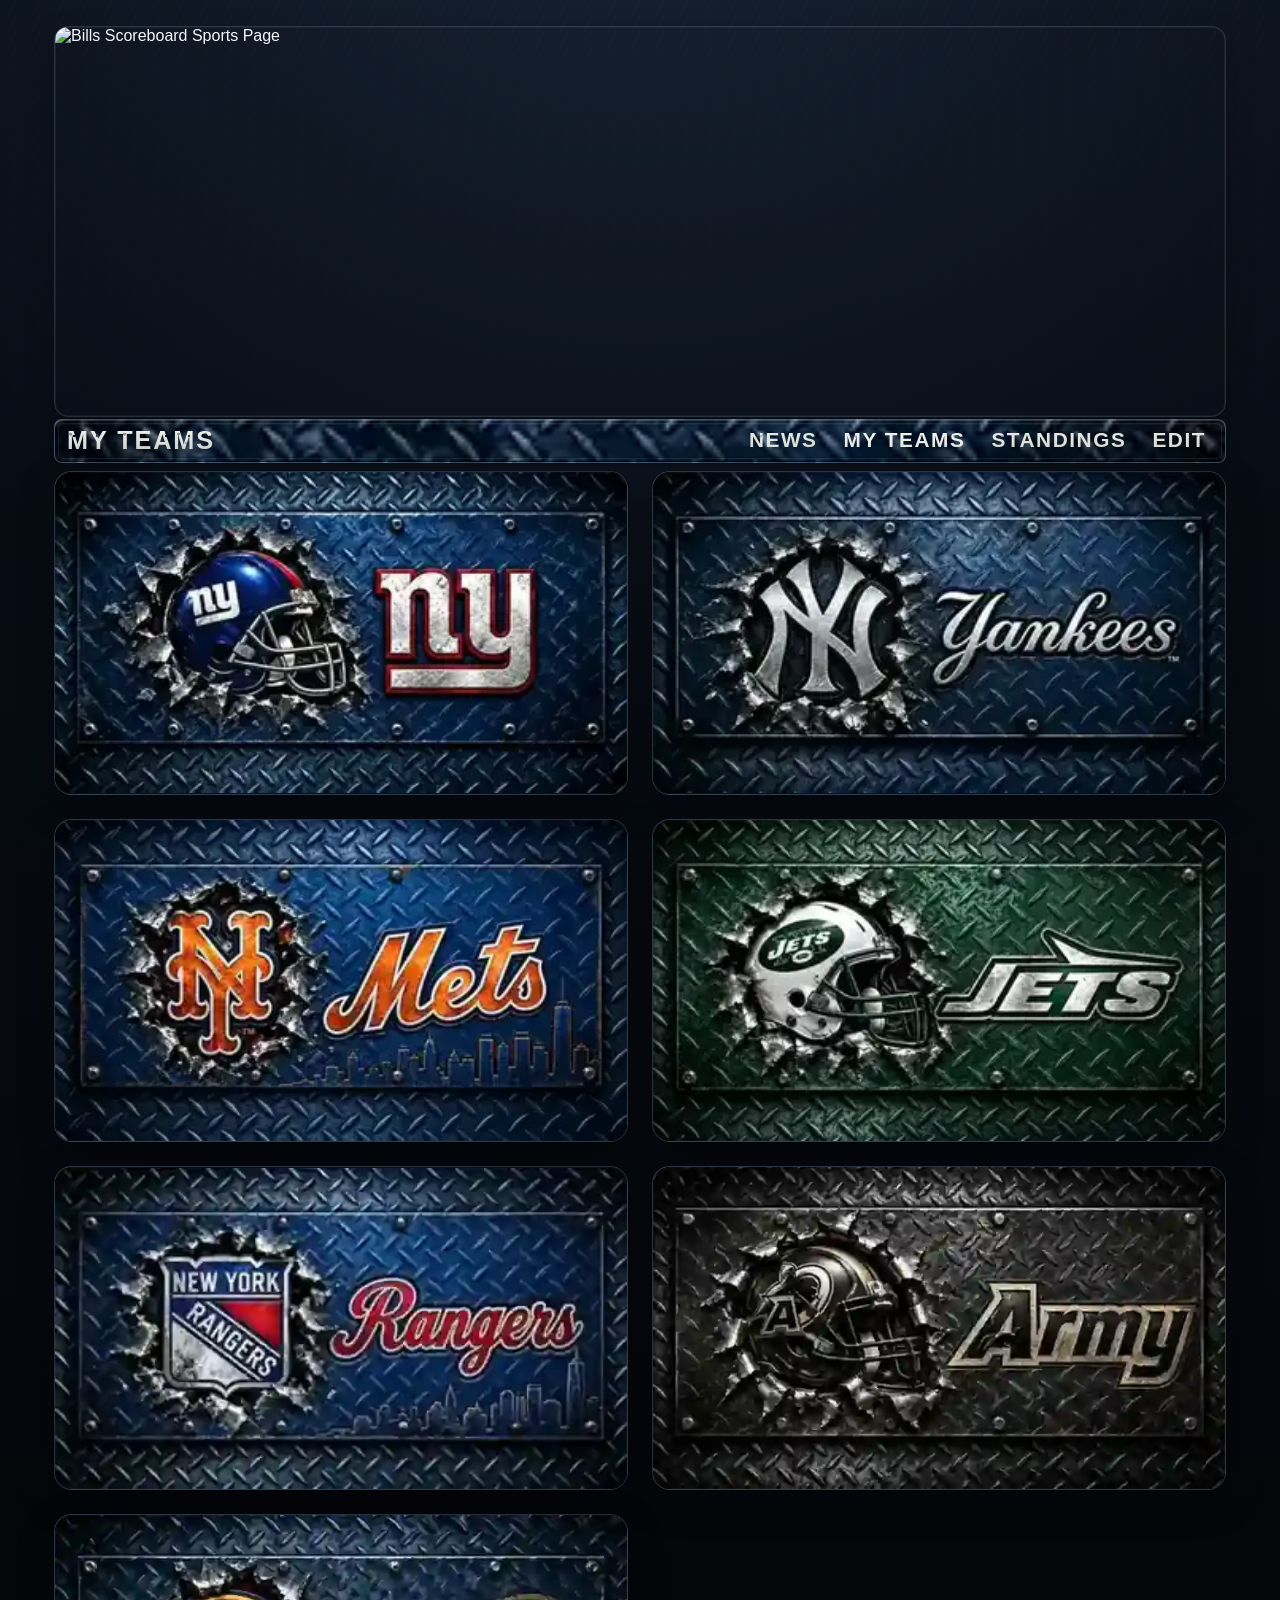
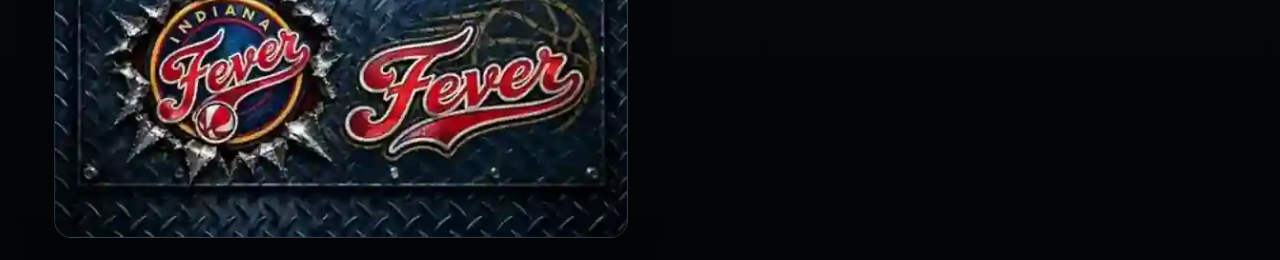
==== commit d6908118: "Stage 11B55: add Scores/Standings title switch" ====
--- a/index.html
+++ b/index.html
@@ -33,6 +33,9 @@
   <link rel="stylesheet" href="./team-theme-v15.css" />
   <link rel="stylesheet" href="./team-theme-v16.css" />
   <link rel="stylesheet" href="./team-theme-v17.css" />
+  <link rel="stylesheet" href="./team-theme-v18.css" />
+  <link rel="stylesheet" href="./team-theme-v19.css" />
+  <link rel="stylesheet" href="./team-theme-v20.css" />
   <link rel="stylesheet" href="./desktop-nav-v11.css" />
   <link rel="stylesheet" href="./header-plate-v11.css" />
 </head>
@@ -42,6 +45,10 @@
       <img class="app-brand-banner" src="./assets/scoreboard-header.webp?v=11b8b" alt="Bills Scoreboard Sports Page" width="1536" height="512" />
       <div class="header-title-row">
         <h1 id="page-title">MY TEAMS</h1>
+        <div class="standings-mode-switch" id="standings-mode-switch" hidden aria-label="Standings page view">
+          <button class="standings-mode-button" id="standings-mode-scores" type="button" data-standings-mode="scores" aria-pressed="false">Scores</button>
+          <button class="standings-mode-button active" id="standings-mode-standings" type="button" data-standings-mode="standings" aria-pressed="true">Standings</button>
+        </div>
         <nav class="desktop-top-nav" id="desktop-top-nav" aria-label="Scoreboard sections">
           <button class="desktop-nav-button" type="button" data-screen="news">News</button>
           <button class="desktop-nav-button" type="button" data-screen="teams" aria-current="page">My Teams</button>
--- a/team-page-v5.css
+++ b/team-page-v5.css
@@ -212,3 +212,73 @@
     height: 52px;
   }
 }
+
+
+/* Stage 11B43: provider-supplied TV / venue context. */
+.data-game-context,
+.game-context-line {
+  margin-top: 7px;
+  color: var(--team-muted, #647284);
+  font-family: "Arial Narrow", "Aptos Narrow", "Helvetica Neue", Arial, sans-serif;
+  font-size: .78rem;
+  font-weight: 800;
+  letter-spacing: .025em;
+  line-height: 1.35;
+}
+
+.data-game-context {
+  padding-top: 7px;
+  border-top: 1px solid color-mix(in srgb, var(--team-rule, rgba(80,100,120,.28)) 42%, transparent);
+}
+
+.game-context-line {
+  font-size: .75rem;
+}
+
+
+/* Stage 11B47: team-page playoff / wild-card picture. */
+.team-playoff-heading {
+  margin: 18px 2px 2px;
+  color: var(--team-ink, #172d45);
+  font-family: "Arial Narrow", "Aptos Narrow", "Helvetica Neue", Arial, sans-serif;
+  font-size: .92rem;
+  font-weight: 950;
+  letter-spacing: .06em;
+  text-transform: uppercase;
+}
+
+.standing-team-cell {
+  text-align: left !important;
+}
+
+.standing-playoff-mark {
+  display: inline-block;
+  margin-left: 6px;
+  padding: 2px 5px;
+  border: 1px solid color-mix(in srgb, var(--team-accent, #315f8d) 36%, transparent);
+  border-radius: 999px;
+  color: var(--team-ink, #172d45);
+  background: color-mix(in srgb, var(--team-accent, #315f8d) 10%, white);
+  font-size: .56rem;
+  font-weight: 950;
+  letter-spacing: .035em;
+  line-height: 1.1;
+  vertical-align: 1px;
+  white-space: nowrap;
+}
+
+.standing-playoff-mark.clinched {
+  color: #285c3e;
+  border-color: rgba(72,126,89,.24);
+  background: rgba(218,237,223,.64);
+}
+
+.standing-playoff-mark.eliminated {
+  color: #7b3d3d;
+  border-color: rgba(142,78,78,.22);
+  background: rgba(241,221,221,.64);
+}
+
+.standings-table tr.playoff-cut-row td {
+  border-bottom: 2px solid color-mix(in srgb, var(--team-rule, rgba(80,100,120,.28)) 82%, transparent);
+}
--- a/team-page-v8.css
+++ b/team-page-v8.css
@@ -37,3 +37,110 @@
     text-align: left;
   }
 }
+
+
+/* Stage 11B29: harden team-page isolation on iOS/Safari. */
+.team-page {
+  width: 100%;
+  height: 100vh;
+  height: 100dvh;
+  overflow: hidden;
+  isolation: isolate;
+  background: #05080d;
+  backdrop-filter: none;
+  -webkit-backdrop-filter: none;
+}
+
+.team-page[hidden] {
+  display: none !important;
+}
+
+.team-page-shell {
+  height: 100%;
+  min-height: 100%;
+  max-height: 100%;
+  overflow-y: auto;
+  overscroll-behavior-x: none;
+  overscroll-behavior-y: none;
+  -webkit-overflow-scrolling: touch;
+}
+
+/* While the team dialog is open, keep the underlying board out of the paint tree.
+   This prevents Safari from exposing My Teams beneath the fixed team page. */
+body.team-page-open > .app {
+  visibility: hidden;
+}
+
+
+/* Stage 11B30: stop iOS root/edge rubber-band while a team page is open. */
+html.team-page-open,
+body.team-page-open {
+  width: 100%;
+  height: 100%;
+  overflow: hidden !important;
+  overscroll-behavior: none;
+}
+
+body.team-page-open {
+  position: fixed;
+  inset: 0;
+}
+
+
+.player-raw-groups {
+  display: grid;
+  gap: 16px;
+}
+.player-raw-stat-group {
+  overflow: hidden;
+}
+.player-raw-stat-grid {
+  display: grid;
+  grid-template-columns: repeat(auto-fit, minmax(92px, 1fr));
+  gap: 8px;
+  margin-top: 10px;
+}
+.player-raw-stat {
+  min-width: 0;
+  padding: 10px 8px;
+  border: 1px solid rgba(48, 72, 98, .18);
+  border-radius: 10px;
+  background: rgba(255,255,255,.36);
+  text-align: center;
+}
+.player-raw-stat-value,
+.player-raw-stat-label {
+  display: block;
+}
+.player-raw-stat-value {
+  color: #17324f;
+  font-size: 1.05rem;
+  font-weight: 950;
+  font-variant-numeric: tabular-nums;
+  line-height: 1.15;
+}
+.player-raw-stat-label {
+  margin-top: 4px;
+  color: #5f7082;
+  font-size: .72rem;
+  font-weight: 900;
+  letter-spacing: .04em;
+  line-height: 1.15;
+  text-transform: uppercase;
+  overflow-wrap: anywhere;
+}
+
+@media (max-width: 560px) {
+  .player-raw-stat-grid {
+    grid-template-columns: repeat(3, minmax(0, 1fr));
+  }
+  .player-raw-stat {
+    padding-inline: 6px;
+  }
+}
+
+@media (max-width: 390px) {
+  .player-raw-stat-grid {
+    grid-template-columns: repeat(2, minmax(0, 1fr));
+  }
+}
--- a/roster-groups-v5.css
+++ b/roster-groups-v5.css
@@ -50,3 +50,566 @@
     font-size: .9rem;
   }
 }
+
+
+/* Stage 11B38: rich roster cards for MLB, NBA/WNBA and NHL.
+   Identity stays immediate; season stats, last appearance and a single recent
+   trend line layer underneath without horizontal scrolling. */
+.rich-roster-card {
+  position: relative;
+  display: block;
+  width: 100%;
+  padding: 14px 14px 12px !important;
+  overflow: hidden;
+  color: inherit;
+  text-align: left;
+  font: inherit;
+  appearance: none;
+  -webkit-appearance: none;
+  cursor: pointer;
+}
+
+.rich-roster-card:focus-visible {
+  outline: 3px solid color-mix(in srgb, var(--team-accent, #315f8d) 72%, white 28%);
+  outline-offset: 2px;
+}
+
+.roster-card-top {
+  display: grid;
+  grid-template-columns: 42px 54px 62px minmax(0, 1fr);
+  align-items: center;
+  gap: 10px;
+  min-width: 0;
+}
+
+.roster-team-logo,
+.roster-headshot,
+.player-detail-team-logo,
+.player-detail-headshot {
+  display: grid;
+  place-items: center;
+  overflow: hidden;
+}
+
+.roster-team-logo {
+  width: 42px;
+  height: 42px;
+}
+
+.roster-team-logo img,
+.player-detail-team-logo img {
+  display: block;
+  width: 100%;
+  height: 100%;
+  object-fit: contain;
+}
+
+.roster-headshot {
+  width: 62px;
+  height: 62px;
+  border: 1px solid color-mix(in srgb, var(--team-rule, rgba(80,100,120,.28)) 82%, white 18%);
+  border-radius: 11px;
+  color: var(--team-muted, #647284);
+  background:
+    linear-gradient(180deg, rgba(255,255,255,.70), rgba(225,231,236,.72));
+  box-shadow:
+    inset 0 1px 0 rgba(255,255,255,.82),
+    0 2px 6px rgba(25,45,65,.11);
+  font-family: "Arial Narrow", "Aptos Narrow", "Helvetica Neue", Arial, sans-serif;
+  font-size: .9rem;
+  font-weight: 900;
+  letter-spacing: .04em;
+}
+
+.roster-headshot img,
+.player-detail-headshot img {
+  display: block;
+  width: 100%;
+  height: 100%;
+  object-fit: cover;
+  object-position: center top;
+}
+
+.rich-roster-card .roster-identity {
+  align-self: center;
+  min-width: 0;
+}
+
+.rich-roster-card .roster-name {
+  overflow: hidden;
+  color: var(--team-ink, #172d45);
+  font-size: 1.1rem;
+  line-height: 1.08;
+  text-overflow: ellipsis;
+  white-space: nowrap;
+}
+
+.roster-position-group .rich-roster-card .roster-meta {
+  display: block;
+  margin-top: 4px;
+  color: var(--team-muted, #647284);
+  font-family: "Arial Narrow", "Aptos Narrow", "Helvetica Neue", Arial, sans-serif;
+  font-size: .82rem;
+  font-weight: 800;
+  letter-spacing: .035em;
+  line-height: 1.15;
+  text-transform: uppercase;
+}
+
+.roster-season-stats,
+.player-core-stats {
+  display: grid;
+  grid-template-columns: repeat(4, minmax(0, 1fr));
+  min-height: 52px;
+  margin-top: 13px;
+  padding: 8px 0 7px;
+  border-top: 1px solid color-mix(in srgb, var(--team-rule, rgba(80,100,120,.28)) 72%, transparent);
+  border-bottom: 1px solid color-mix(in srgb, var(--team-rule, rgba(80,100,120,.28)) 52%, transparent);
+}
+
+.roster-stat {
+  display: grid;
+  justify-items: center;
+  min-width: 0;
+  padding: 0 7px;
+  text-align: center;
+}
+
+.roster-stat + .roster-stat {
+  border-left: 1px solid color-mix(in srgb, var(--team-rule, rgba(80,100,120,.28)) 55%, transparent);
+}
+
+.roster-stat-value {
+  max-width: 100%;
+  overflow: hidden;
+  color: var(--team-ink, #172d45);
+  font-family: "Arial Narrow", "Aptos Narrow", "Helvetica Neue", Arial, sans-serif;
+  font-size: 1.03rem;
+  font-weight: 900;
+  line-height: 1.05;
+  text-overflow: ellipsis;
+  white-space: nowrap;
+  font-variant-numeric: tabular-nums;
+}
+
+.roster-stat-label {
+  margin-top: 4px;
+  color: var(--team-muted, #647284);
+  font-family: "Arial Narrow", "Aptos Narrow", "Helvetica Neue", Arial, sans-serif;
+  font-size: .67rem;
+  font-weight: 900;
+  letter-spacing: .055em;
+  line-height: 1;
+  text-transform: uppercase;
+}
+
+.roster-season-stats-unavailable {
+  display: block;
+  padding: 9px 2px;
+  color: var(--team-muted, #647284);
+  font-size: .78rem;
+  font-weight: 800;
+  text-align: center;
+}
+
+.roster-last-line,
+.roster-trend-line {
+  margin-top: 8px;
+  border-radius: 8px;
+  font-size: .78rem;
+  line-height: 1.25;
+}
+
+.roster-last-line {
+  padding: 7px 30px 7px 10px;
+  color: var(--team-ink, #172d45);
+  background:
+    linear-gradient(180deg, rgba(238,242,246,.92), rgba(219,226,233,.80));
+  box-shadow:
+    inset 0 1px 0 rgba(255,255,255,.78),
+    inset 0 0 0 1px color-mix(in srgb, var(--team-rule, rgba(80,100,120,.28)) 35%, transparent);
+}
+
+.roster-trend-line {
+  position: relative;
+  padding: 6px 10px 6px 25px;
+  color: #285c3e;
+  background: linear-gradient(180deg, rgba(222,239,226,.76), rgba(206,231,214,.68));
+  box-shadow: inset 0 0 0 1px rgba(72,126,89,.14);
+  font-weight: 850;
+}
+
+.roster-trend-line::before {
+  content: '';
+  position: absolute;
+  left: 11px;
+  top: 50%;
+  width: 7px;
+  height: 7px;
+  border-radius: 50%;
+  background: #4c855d;
+  transform: translateY(-50%);
+}
+
+.roster-card-chevron {
+  position: absolute;
+  right: 17px;
+  bottom: 20px;
+  color: var(--team-ink, #172d45);
+  font-size: 1.45rem;
+  font-weight: 900;
+  line-height: 1;
+  opacity: .82;
+  pointer-events: none;
+}
+
+.rich-roster-card.has-trend .roster-card-chevron {
+  bottom: 46px;
+}
+
+.player-detail-hero {
+  display: grid;
+  grid-template-columns: 48px 58px 76px minmax(0, 1fr);
+  align-items: center;
+  gap: 12px;
+  padding: 14px;
+  border: 2px solid var(--team-rule, rgba(80,100,120,.28));
+  border-radius: 14px;
+  background:
+    linear-gradient(180deg, rgba(255,255,255,.62), rgba(241,243,241,.88));
+  box-shadow:
+    inset 0 1px 0 rgba(255,255,255,.82),
+    0 3px 9px rgba(28,52,75,.08);
+}
+
+.player-detail-team-logo {
+  width: 48px;
+  height: 48px;
+}
+
+.player-detail-headshot {
+  width: 76px;
+  height: 76px;
+  border: 1px solid var(--team-rule, rgba(80,100,120,.28));
+  border-radius: 12px;
+  color: var(--team-muted, #647284);
+  background: rgba(255,255,255,.72);
+  font-weight: 900;
+}
+
+.player-detail-number {
+  width: 58px !important;
+  height: 58px !important;
+  flex-basis: 58px !important;
+}
+
+.player-detail-name {
+  color: var(--team-ink, #172d45);
+  font-size: 1.28rem;
+  font-weight: 950;
+  line-height: 1.08;
+}
+
+.player-detail-position {
+  margin-top: 5px;
+  color: var(--team-muted, #647284);
+  font-family: "Arial Narrow", "Aptos Narrow", "Helvetica Neue", Arial, sans-serif;
+  font-size: .86rem;
+  font-weight: 850;
+  letter-spacing: .04em;
+  text-transform: uppercase;
+}
+
+.player-core-panel,
+.player-recent-panel,
+.player-season-group {
+  margin-top: 14px;
+  padding: 14px;
+  border: 2px solid var(--team-rule, rgba(80,100,120,.28));
+  border-radius: 14px;
+  background: color-mix(in srgb, var(--team-canvas, #f2f5f7) 88%, white 12%);
+}
+
+.player-core-panel .player-core-stats {
+  margin-top: 0;
+}
+
+.player-recent-line,
+.player-trend-line {
+  padding: 9px 10px;
+  border-radius: 9px;
+  color: var(--team-ink, #172d45);
+  background: rgba(255,255,255,.58);
+  line-height: 1.35;
+}
+
+.player-trend-line {
+  margin-top: 8px;
+  color: #285c3e;
+  background: rgba(218,237,223,.72);
+  font-weight: 850;
+}
+
+.player-season-stat-grid {
+  display: grid;
+  grid-template-columns: repeat(4, minmax(0, 1fr));
+  gap: 8px;
+}
+
+.player-season-stat {
+  display: grid;
+  gap: 3px;
+  min-width: 0;
+  padding: 9px 7px;
+  border: 1px solid color-mix(in srgb, var(--team-rule, rgba(80,100,120,.28)) 58%, transparent);
+  border-radius: 9px;
+  background: rgba(255,255,255,.48);
+  text-align: center;
+}
+
+.player-season-stat strong {
+  overflow: hidden;
+  color: var(--team-ink, #172d45);
+  font-size: .96rem;
+  text-overflow: ellipsis;
+  white-space: nowrap;
+  font-variant-numeric: tabular-nums;
+}
+
+.player-season-stat span {
+  overflow: hidden;
+  color: var(--team-muted, #647284);
+  font-size: .66rem;
+  font-weight: 850;
+  letter-spacing: .035em;
+  text-overflow: ellipsis;
+  text-transform: uppercase;
+  white-space: nowrap;
+}
+
+@media (max-width: 560px) {
+  .rich-roster-card {
+    padding: 12px 10px 10px !important;
+  }
+
+  .roster-card-top {
+    grid-template-columns: 34px 52px 56px minmax(0, 1fr);
+    gap: 7px;
+  }
+
+  .roster-team-logo {
+    width: 34px;
+    height: 34px;
+  }
+
+  .roster-headshot {
+    width: 56px;
+    height: 56px;
+    border-radius: 10px;
+  }
+
+  .rich-roster-card .roster-name {
+    font-size: 1rem;
+  }
+
+  .roster-stat {
+    padding: 0 4px;
+  }
+
+  .roster-stat-value {
+    font-size: .94rem;
+  }
+
+  .roster-stat-label {
+    font-size: .62rem;
+  }
+
+  .player-detail-hero {
+    grid-template-columns: 38px 52px 64px minmax(0, 1fr);
+    gap: 8px;
+    padding: 11px;
+  }
+
+  .player-detail-team-logo {
+    width: 38px;
+    height: 38px;
+  }
+
+  .player-detail-headshot {
+    width: 64px;
+    height: 64px;
+  }
+
+  .player-detail-number {
+    width: 52px !important;
+    height: 52px !important;
+    flex-basis: 52px !important;
+  }
+
+  .player-detail-name {
+    font-size: 1.08rem;
+  }
+
+  .player-season-stat-grid {
+    grid-template-columns: repeat(3, minmax(0, 1fr));
+  }
+}
+
+
+/* Stage 11B39: semantic player-stat groups.
+   Keep one outer card per related concept instead of presenting every metric as
+   an unrelated tile. The 3-column inner grid preserves quick scanning. */
+.roster-stats-context {
+  margin: 10px 2px -7px;
+  color: var(--team-accent-dark, var(--team-ink, #172d45));
+  font-family: "Arial Narrow", "Aptos Narrow", "Helvetica Neue", Arial, sans-serif;
+  font-size: .66rem;
+  font-weight: 900;
+  letter-spacing: .09em;
+  text-transform: uppercase;
+}
+
+.player-semantic-groups {
+  display: grid;
+  gap: 14px;
+  margin-top: 14px;
+}
+
+.player-stat-group {
+  padding: 14px;
+  border: 2px solid var(--team-rule, rgba(80,100,120,.28));
+  border-radius: 14px;
+  background: color-mix(in srgb, var(--team-canvas, #f2f5f7) 88%, white 12%);
+  box-shadow:
+    inset 0 1px 0 rgba(255,255,255,.74),
+    0 3px 9px rgba(28,52,75,.06);
+}
+
+.player-stat-group-head {
+  display: flex;
+  align-items: baseline;
+  justify-content: space-between;
+  gap: 10px;
+  margin-bottom: 10px;
+}
+
+.player-stat-group-head .detail-group-title {
+  margin: 0;
+}
+
+.player-stat-scope {
+  min-width: 0;
+  color: var(--team-muted, #647284);
+  font-family: "Arial Narrow", "Aptos Narrow", "Helvetica Neue", Arial, sans-serif;
+  font-size: .64rem;
+  font-weight: 850;
+  letter-spacing: .06em;
+  line-height: 1.15;
+  text-align: right;
+  text-transform: uppercase;
+}
+
+.player-semantic-stat-grid {
+  display: grid;
+  grid-template-columns: repeat(3, minmax(0, 1fr));
+  overflow: hidden;
+  border-top: 1px solid color-mix(in srgb, var(--team-rule, rgba(80,100,120,.28)) 66%, transparent);
+  border-bottom: 1px solid color-mix(in srgb, var(--team-rule, rgba(80,100,120,.28)) 48%, transparent);
+}
+
+.player-semantic-stat {
+  display: grid;
+  align-content: center;
+  justify-items: center;
+  min-width: 0;
+  min-height: 76px;
+  padding: 10px 6px;
+  text-align: center;
+}
+
+.player-semantic-stat:not(:nth-child(3n + 1)) {
+  border-left: 1px solid color-mix(in srgb, var(--team-rule, rgba(80,100,120,.28)) 56%, transparent);
+}
+
+.player-semantic-stat:nth-child(n + 4) {
+  border-top: 1px solid color-mix(in srgb, var(--team-rule, rgba(80,100,120,.28)) 46%, transparent);
+}
+
+.player-semantic-value {
+  max-width: 100%;
+  overflow: hidden;
+  color: var(--team-ink, #172d45);
+  font-family: "Arial Narrow", "Aptos Narrow", "Helvetica Neue", Arial, sans-serif;
+  font-size: 1.08rem;
+  font-weight: 950;
+  line-height: 1.05;
+  text-overflow: ellipsis;
+  white-space: nowrap;
+  font-variant-numeric: tabular-nums;
+}
+
+.player-semantic-label {
+  margin-top: 5px;
+  color: var(--team-muted, #647284);
+  font-family: "Arial Narrow", "Aptos Narrow", "Helvetica Neue", Arial, sans-serif;
+  font-size: .68rem;
+  font-weight: 900;
+  letter-spacing: .055em;
+  line-height: 1.05;
+  text-transform: uppercase;
+}
+
+.player-stat-key {
+  margin-top: 9px;
+  color: var(--team-muted, #647284);
+  font-size: .68rem;
+  font-weight: 700;
+  line-height: 1.4;
+}
+
+.player-stat-key span {
+  white-space: normal;
+}
+
+@media (max-width: 560px) {
+  .player-stat-group {
+    padding: 12px 10px;
+  }
+
+  .player-stat-group-head {
+    align-items: flex-start;
+    gap: 8px;
+  }
+
+  .player-stat-scope {
+    max-width: 46%;
+    font-size: .6rem;
+  }
+
+  .player-semantic-stat {
+    min-height: 70px;
+    padding: 9px 4px;
+  }
+
+  .player-semantic-value {
+    font-size: 1rem;
+  }
+
+  .player-semantic-label {
+    font-size: .63rem;
+  }
+}
+
+
+/* Stage 11B42: explicit football season-unavailable state. */
+.player-season-unavailable {
+  margin-top: 10px;
+  padding: 12px 10px;
+  border-top: 1px solid color-mix(in srgb, var(--team-rule, rgba(80,100,120,.28)) 60%, transparent);
+  color: var(--team-muted, #647284);
+  font-family: "Arial Narrow", "Aptos Narrow", "Helvetica Neue", Arial, sans-serif;
+  font-size: .84rem;
+  font-weight: 850;
+  letter-spacing: .025em;
+  text-align: center;
+}
--- a/live-score-v6.css
+++ b/live-score-v6.css
@@ -1,20 +1,20 @@
 .live-score-trigger {
   cursor: pointer;
-  border-color: rgba(121, 202, 142, .34) !important;
-  box-shadow: inset 0 1px 0 rgba(255,255,255,.04), 0 0 0 1px rgba(121,202,142,.04);
+  border-color: rgba(63, 127, 85, .52) !important;
+  box-shadow: inset 0 1px 0 rgba(255,255,255,.04), 0 0 0 1px rgba(63,127,85,.10);
 }
 .live-score-trigger::after {
   content: 'Tap for live score';
   display: block;
   margin-top: 12px;
-  color: #b9e7c5;
+  color: #3f7f55;
   font-size: .9rem;
   font-weight: 900;
   letter-spacing: .035em;
   text-transform: uppercase;
 }
 .live-score-trigger:focus-visible {
-  outline: 3px solid rgba(121, 202, 142, .62);
+  outline: 3px solid rgba(63, 127, 85, .68);
   outline-offset: 2px;
 }
 .live-score-overlay[hidden] { display: none; }
@@ -89,3 +89,89 @@
   .live-score-body { padding-inline: 18px; }
   .live-score-actions { padding: 0 18px max(14px, env(safe-area-inset-bottom)); }
 }
+
+
+.final-score-trigger {
+  cursor: pointer;
+}
+.final-score-trigger::after {
+  content: 'Tap for final scoreboard';
+  display: block;
+  margin-top: 12px;
+  color: #52677f;
+  font-size: .86rem;
+  font-weight: 900;
+  letter-spacing: .035em;
+  text-transform: uppercase;
+}
+.final-score-trigger:focus-visible {
+  outline: 3px solid rgba(82, 103, 127, .52);
+  outline-offset: 2px;
+}
+
+.live-score-status.is-final {
+  color: #d9e4f1;
+  border-color: rgba(173,193,220,.28);
+  background: rgba(173,193,220,.08);
+}
+.live-score-possession {
+  margin-top: 7px;
+  color: #c8d6e8;
+  font-size: .9rem;
+  font-weight: 800;
+}
+.live-score-breakdown-wrap {
+  margin-top: 14px;
+  overflow-x: auto;
+  -webkit-overflow-scrolling: touch;
+}
+.live-score-breakdown {
+  width: 100%;
+  min-width: 320px;
+  border-collapse: collapse;
+  font-variant-numeric: tabular-nums;
+  color: #dce7f4;
+}
+.live-score-breakdown th,
+.live-score-breakdown td {
+  padding: 7px 8px;
+  border-top: 1px solid rgba(173,193,220,.12);
+  text-align: center;
+  white-space: nowrap;
+}
+.live-score-breakdown thead th {
+  color: #92a4bb;
+  font-size: .74rem;
+  font-weight: 900;
+  letter-spacing: .05em;
+  text-transform: uppercase;
+}
+.live-score-breakdown tbody th {
+  max-width: 155px;
+  overflow: hidden;
+  text-overflow: ellipsis;
+  text-align: left;
+  font-size: .82rem;
+  font-weight: 850;
+}
+.live-score-breakdown tbody td {
+  font-size: .88rem;
+  font-weight: 800;
+}
+.live-score-breakdown .live-score-total {
+  color: #fff;
+  font-weight: 950;
+}
+.live-score-rhe {
+  min-width: 260px;
+}
+
+@media (max-width: 560px) {
+  .live-score-breakdown th,
+  .live-score-breakdown td {
+    padding-inline: 6px;
+  }
+  .live-score-breakdown tbody th {
+    max-width: 120px;
+  }
+}
--- a/global-standings-v10.css
+++ b/global-standings-v10.css
@@ -41,11 +41,11 @@
 .global-standings-status {
   margin: 4px 2px 14px;
   color: #aeb9c7;
-  font-size: .92rem;
-  font-weight: 800;
+  font-size: .86rem;
+  font-weight: 760;
   line-height: 1.35;
 }
-.global-standings-status.ok { color: #b8d9c1; }
+.global-standings-status.ok { color: #a9c9b2; }
 .global-standings-status.bad { color: #edb4b4; }
 
 .global-standings-content {
@@ -250,3 +250,62 @@
 .global-standings-table tr.my-team-standing[data-team-id="flyers"] { --team-accent: #f74902; }
 .global-standings-table tr.my-team-standing[data-team-id="sixers"] { --team-accent: #006bb6; }
 .global-standings-table tr.my-team-standing[data-team-id="knicks"] { --team-accent: #f58426; }
+
+
+/* Stage 11B47: playoff / wild-card standings. */
+.global-playoff-heading {
+  grid-column: 1 / -1;
+  margin-top: 4px;
+  padding: 2px 2px 0;
+}
+
+.global-playoff-heading h2 {
+  margin: 0;
+  color: #f4f7fb;
+  font-size: 1.04rem;
+  letter-spacing: .035em;
+  text-transform: uppercase;
+}
+
+.global-playoff-note {
+  margin-top: 4px;
+  color: #8f9dad;
+  font-size: .72rem;
+  line-height: 1.35;
+}
+
+.playoff-picture-group {
+  border-color: rgba(193,211,232,.24);
+}
+
+.playoff-status-mark {
+  display: inline-flex;
+  align-items: center;
+  margin-left: 6px;
+  padding: 2px 5px;
+  border: 1px solid rgba(183,205,231,.28);
+  border-radius: 999px;
+  color: #e4edf7;
+  background: rgba(48,72,99,.68);
+  font-size: .58rem;
+  font-weight: 950;
+  letter-spacing: .045em;
+  line-height: 1.1;
+  white-space: nowrap;
+}
+
+.playoff-status-mark.clinched {
+  color: #d9f1df;
+  border-color: rgba(137,194,151,.34);
+  background: rgba(49,103,67,.52);
+}
+
+.playoff-status-mark.eliminated {
+  color: #e0baba;
+  border-color: rgba(188,116,116,.34);
+  background: rgba(92,47,47,.46);
+}
+
+.global-standings-table tr.playoff-cut-row td {
+  border-bottom: 2px solid rgba(207,220,237,.34);
+}
--- a/team-theme-v18.css
+++ b/team-theme-v18.css
@@ -0,0 +1,313 @@
+/* Stage 11B24: Phillies artwork-driven light robin's-egg reference theme. */
+
+.team-page[data-team-id="phillies"] {
+  --text: #173047;
+  --muted: #576d79;
+  --phillies-canvas: #edf7f5;
+  --phillies-ink: #173047;
+  --phillies-red: #8f2f3b;
+  --phillies-red-dark: #6f202b;
+  --phillies-powder: #9bc7d8;
+  --phillies-line: rgba(143,47,59,.14);
+  --phillies-rule: rgba(83,103,113,.30);
+  --score-metal-image:
+    url("data:image/svg+xml,%3Csvg xmlns='http://www.w3.org/2000/svg' width='38' height='24' viewBox='0 0 38 24'%3E%3Cg fill='none' stroke-linecap='round'%3E%3Cpath d='M5 17L15 7M24 18L34 8' stroke='%23040a11' stroke-opacity='.48' stroke-width='4'/%3E%3Cpath d='M4 16L14 6M23 17L33 7' stroke='%238ea5bf' stroke-opacity='.30' stroke-width='3'/%3E%3Cpath d='M4 15L14 5M23 16L33 6' stroke='%23d7e4f1' stroke-opacity='.10' stroke-width='1'/%3E%3C/g%3E%3C/svg%3E"),
+    linear-gradient(180deg, rgba(255,255,255,.055) 0%, rgba(255,255,255,.02) 22%, transparent 40%, rgba(0,0,0,.13) 100%),
+    linear-gradient(180deg, #203a58 0%, #17324f 30%, #112943 62%, #0d2035 100%);
+  --phillies-pinstripe:
+    repeating-linear-gradient(
+      90deg,
+      transparent 0 23px,
+      var(--phillies-line) 23px 24px
+    );
+  background:
+    radial-gradient(circle at 50% 0%, rgba(122,178,198,.18), transparent 42%),
+    rgba(2,5,9,.94);
+}
+
+/* Match the approved Yankees structure: thin artwork-driven rails around a light canvas. */
+.team-page[data-team-id="phillies"] .team-page-shell {
+  box-sizing: border-box;
+  padding: 8px;
+  border: 0;
+  background-color: #07111b;
+  background-image:
+    linear-gradient(rgba(3,8,14,.30), rgba(3,8,14,.46)),
+    url("./assets/phillies.webp");
+  background-size: auto, cover;
+  background-position: 0 0, center center;
+  background-repeat: no-repeat;
+  box-shadow:
+    inset 0 1px 0 rgba(255,255,255,.08),
+    inset 0 -1px 0 rgba(0,0,0,.56),
+    inset 1px 0 0 rgba(255,255,255,.06),
+    inset -1px 0 0 rgba(0,0,0,.42),
+    0 0 80px rgba(0,0,0,.50);
+}
+
+/* Artwork carries the team identity. Keep the visible UI copy to the league kicker only. */
+.team-page[data-team-id="phillies"] .team-page-header {
+  position: relative;
+  top: auto;
+  z-index: 2;
+  overflow: hidden;
+  min-height: calc(var(--safe-top) + 92px);
+  align-items: flex-end;
+  margin: 0 0 7px;
+  border: 1px solid rgba(165,185,197,.40);
+  border-radius: 10px;
+  color: #eef1ed;
+  background-color: #0b1624;
+  background-image:
+    linear-gradient(180deg, rgba(4,10,17,.34), rgba(3,8,14,.58)),
+    url("./assets/phillies.webp");
+  background-size: auto, cover;
+  background-position: 0 0, center 36%;
+  background-repeat: no-repeat;
+  box-shadow:
+    inset 0 1px 0 rgba(255,255,255,.14),
+    inset 0 -1px 0 rgba(0,0,0,.62),
+    0 5px 15px rgba(0,0,0,.24);
+}
+
+.team-page[data-team-id="phillies"] .team-page-header::before,
+.team-page[data-team-id="phillies"] .team-page-header::after {
+  content: none;
+}
+
+.team-page[data-team-id="phillies"] .team-page-header h2 {
+  position: absolute;
+  width: 1px;
+  height: 1px;
+  padding: 0;
+  margin: -1px;
+  overflow: hidden;
+  clip: rect(0, 0, 0, 0);
+  clip-path: inset(50%);
+  white-space: nowrap;
+  border: 0;
+}
+
+.team-page[data-team-id="phillies"] .team-page-heading .brand {
+  margin: 0;
+  color: rgba(222,227,228,.76);
+  font-family: "Arial Narrow", "Aptos Narrow", "Helvetica Neue", Arial, sans-serif;
+  font-size: .74rem;
+  font-weight: 700;
+  letter-spacing: .18em;
+  text-transform: lowercase;
+  text-shadow:
+    0 1px 1px rgba(0,0,0,.45),
+    0 2px 4px rgba(0,0,0,.24);
+}
+
+/* One continuous very pale robin's-egg field with restrained dusty red pinstripes. */
+.team-page[data-team-id="phillies"] .team-page-content {
+  flex: 1 0 auto;
+  padding-top: 18px;
+  color: var(--phillies-ink);
+  border: 1px solid rgba(82,109,122,.18);
+  border-bottom: 0;
+  border-radius: 8px 8px 0 0;
+  background-color: var(--phillies-canvas);
+  background-image:
+    linear-gradient(180deg, rgba(255,255,255,.30), transparent 120px),
+    var(--phillies-pinstripe);
+  background-position: 0 0, 0 0;
+}
+
+.team-page[data-team-id="phillies"] .team-detail-view .brand,
+.team-page[data-team-id="phillies"] .data-label,
+.team-page[data-team-id="phillies"] .detail-group-title,
+.team-page[data-team-id="phillies"] .panel-link {
+  color: var(--phillies-red-dark);
+}
+
+.team-page[data-team-id="phillies"] .team-detail-view h3,
+.team-page[data-team-id="phillies"] .data-value,
+.team-page[data-team-id="phillies"] .game-row-main,
+.team-page[data-team-id="phillies"] .roster-name,
+.team-page[data-team-id="phillies"] .standings-table td,
+.team-page[data-team-id="phillies"] .sports-news-headline {
+  color: var(--phillies-ink);
+  text-shadow: none;
+}
+
+.team-page[data-team-id="phillies"] .data-sub,
+.team-page[data-team-id="phillies"] .game-row-sub,
+.team-page[data-team-id="phillies"] .roster-meta,
+.team-page[data-team-id="phillies"] .roster-preview,
+.team-page[data-team-id="phillies"] .schedule-window-note,
+.team-page[data-team-id="phillies"] .roster-completeness-note,
+.team-page[data-team-id="phillies"] .sports-news-description,
+.team-page[data-team-id="phillies"] .sports-news-meta {
+  color: #586d79;
+}
+
+.team-page[data-team-id="phillies"] .data-status-line,
+.team-page[data-team-id="phillies"] .data-panel,
+.team-page[data-team-id="phillies"] .game-row,
+.team-page[data-team-id="phillies"] .roster-row,
+.team-page[data-team-id="phillies"] .standings-wrap,
+.team-page[data-team-id="phillies"] .detail-empty,
+.team-page[data-team-id="phillies"] .roster-completeness-note,
+.team-page[data-team-id="phillies"] .sports-news-card {
+  color: var(--phillies-ink);
+  border-width: 2px;
+  border-color: var(--phillies-rule);
+  background:
+    linear-gradient(180deg, rgba(255,255,255,.54), rgba(239,248,247,.28));
+  box-shadow:
+    inset 0 1px 0 rgba(255,255,255,.78),
+    inset 0 0 0 1px rgba(82,109,122,.035),
+    0 3px 9px rgba(38,66,80,.07);
+}
+
+.team-page[data-team-id="phillies"] .data-panel {
+  border-radius: 11px;
+}
+
+.team-page[data-team-id="phillies"] .action-panel:hover,
+.team-page[data-team-id="phillies"] .action-panel:focus-visible {
+  border-color: rgba(143,47,59,.44);
+  background: rgba(255,255,255,.66);
+}
+
+.team-page[data-team-id="phillies"] .detail-header {
+  border-bottom-color: rgba(143,47,59,.20);
+}
+
+.team-page[data-team-id="phillies"] .standings-table th {
+  color: #3f5b69;
+  background: rgba(220,237,239,.80);
+  border-top-color: rgba(83,103,113,.16);
+}
+
+.team-page[data-team-id="phillies"] .standings-table td {
+  border-top-color: rgba(83,103,113,.12);
+}
+
+.team-page[data-team-id="phillies"] .current-team-row {
+  background: rgba(143,47,59,.08);
+  box-shadow: inset 4px 0 0 var(--phillies-red);
+}
+
+.team-page[data-team-id="phillies"] .data-badge,
+.team-page[data-team-id="phillies"] .live-pill {
+  color: #f9f5f1;
+  border-color: rgba(111,32,43,.48);
+  background: var(--phillies-red);
+}
+
+.team-page[data-team-id="phillies"] .roster-position-heading {
+  color: var(--phillies-red-dark);
+  border-bottom-color: rgba(143,47,59,.22);
+  text-shadow: none;
+}
+
+.team-page[data-team-id="phillies"] .roster-position-count {
+  color: #f9f5f1;
+  border-color: rgba(111,32,43,.52);
+  background: var(--phillies-red);
+  box-shadow:
+    inset 0 1px 0 rgba(255,255,255,.12),
+    0 2px 5px rgba(111,32,43,.12);
+}
+
+/* Dusty burgundy circular number medallions distinguish the Phillies from Yankees navy. */
+.team-page[data-team-id="phillies"] .jersey-badge {
+  --jersey-fill: radial-gradient(circle at 34% 28%, #a94450 0%, #8f2f3b 48%, #6f202b 100%);
+  --jersey-ink: #f9f5f1;
+  --jersey-border: rgba(111,32,43,.66);
+  flex-basis: 54px;
+  width: 54px;
+  height: 54px;
+  border-width: 2px;
+  border-radius: 50%;
+  box-shadow:
+    inset 0 1px 0 rgba(255,255,255,.20),
+    inset 0 -6px 12px rgba(0,0,0,.16),
+    0 3px 8px rgba(111,32,43,.18);
+}
+
+.team-page[data-team-id="phillies"] .jersey-badge::after {
+  inset: 5px;
+  border-color: rgba(255,255,255,.16);
+  border-radius: 50%;
+}
+
+.team-page[data-team-id="phillies"] .sports-news-league,
+.team-page[data-team-id="phillies"] .sports-news-team-tag {
+  color: #faf6f2;
+  background: var(--phillies-red);
+  border-color: rgba(111,32,43,.34);
+}
+
+.team-page[data-team-id="phillies"] .retry-row .button {
+  color: #f5f3eb;
+}
+
+/* Keep the approved centered industrial Back rail. */
+.team-page[data-team-id="phillies"] .team-page-bottom-nav {
+  bottom: 8px;
+  justify-content: center;
+  margin: 0;
+  padding: 10px 16px max(10px, var(--safe-bottom));
+  border: 1px solid rgba(168,186,210,.25);
+  border-top-color: rgba(210,221,232,.24);
+  border-radius: 0 0 10px 10px;
+  background-color: #11243a;
+  background-image: var(--score-metal-image);
+  background-size: 38px 24px, auto, auto;
+  background-position: 0 0, 0 0, 0 0;
+  box-shadow:
+    inset 0 1px 0 rgba(255,255,255,.08),
+    inset 0 -1px 0 rgba(0,0,0,.56),
+    0 -5px 14px rgba(0,0,0,.14);
+}
+
+.team-page[data-team-id="phillies"] .team-page-bottom-nav .button {
+  width: min(72vw, 330px);
+  min-width: 0;
+  color: #f7f9fc;
+  border-color: rgba(210,221,232,.34);
+  background:
+    linear-gradient(180deg, #24415f 0%, #17324f 58%, #10243a 100%);
+  box-shadow:
+    inset 0 1px 0 rgba(255,255,255,.12),
+    0 4px 10px rgba(0,0,0,.24);
+}
+
+@media (max-width: 560px) {
+  .team-page[data-team-id="phillies"] .team-page-shell {
+    padding: 6px;
+  }
+
+  .team-page[data-team-id="phillies"] .team-page-header {
+    min-height: calc(var(--safe-top) + 86px);
+    margin-bottom: 6px;
+  }
+
+  .team-page[data-team-id="phillies"] .team-page-heading .brand {
+    font-size: .70rem;
+    letter-spacing: .17em;
+  }
+
+  .team-page[data-team-id="phillies"] .team-page-content {
+    padding-inline: 13px;
+  }
+
+  .team-page[data-team-id="phillies"] .jersey-badge {
+    flex-basis: 52px;
+    width: 52px;
+    height: 52px;
+  }
+
+  .team-page[data-team-id="phillies"] .team-page-bottom-nav {
+    bottom: 6px;
+  }
+
+  .team-page[data-team-id="phillies"] .team-page-bottom-nav .button {
+    width: min(78vw, 320px);
+  }
+}
--- a/team-theme-v19.css
+++ b/team-theme-v19.css
@@ -0,0 +1,327 @@
+/* Stage 11B25: MLB artwork-header tune + Mets light pinstripe reference. */
+
+/* Yankees + Phillies: pull the artwork header slightly higher into the frame
+   and shift the plaque crop so the embedded team name reads more centrally. */
+.team-page[data-team-id="yankees"] .team-page-header,
+.team-page[data-team-id="phillies"] .team-page-header {
+  margin-top: -4px;
+  background-position: 0 0, center 40%;
+}
+
+@media (max-width: 560px) {
+  .team-page[data-team-id="yankees"] .team-page-header,
+  .team-page[data-team-id="phillies"] .team-page-header {
+    margin-top: -4px;
+  }
+}
+
+/* Mets: same approved artwork-driven architecture with a cool light field,
+   subtle blue pinstripes, dusty orange accents, and dark readable text. */
+.team-page[data-team-id="mets"] {
+  --text: #142d4a;
+  --muted: #5a6a79;
+  --mets-canvas: #f2f5f3;
+  --mets-ink: #142d4a;
+  --mets-blue: #214f7d;
+  --mets-blue-dark: #183a5e;
+  --mets-orange: #b76332;
+  --mets-orange-dark: #8f4827;
+  --mets-line: rgba(33,79,125,.13);
+  --mets-rule: rgba(56,78,99,.29);
+  --score-metal-image:
+    url("data:image/svg+xml,%3Csvg xmlns='http://www.w3.org/2000/svg' width='38' height='24' viewBox='0 0 38 24'%3E%3Cg fill='none' stroke-linecap='round'%3E%3Cpath d='M5 17L15 7M24 18L34 8' stroke='%23040a11' stroke-opacity='.48' stroke-width='4'/%3E%3Cpath d='M4 16L14 6M23 17L33 7' stroke='%238ea5bf' stroke-opacity='.30' stroke-width='3'/%3E%3Cpath d='M4 15L14 5M23 16L33 6' stroke='%23d7e4f1' stroke-opacity='.10' stroke-width='1'/%3E%3C/g%3E%3C/svg%3E"),
+    linear-gradient(180deg, rgba(255,255,255,.055) 0%, rgba(255,255,255,.02) 22%, transparent 40%, rgba(0,0,0,.13) 100%),
+    linear-gradient(180deg, #203a58 0%, #17324f 30%, #112943 62%, #0d2035 100%);
+  --mets-pinstripe:
+    repeating-linear-gradient(
+      90deg,
+      transparent 0 23px,
+      var(--mets-line) 23px 24px
+    );
+  background:
+    radial-gradient(circle at 50% 0%, rgba(33,79,125,.16), transparent 42%),
+    rgba(2,5,9,.94);
+}
+
+.team-page[data-team-id="mets"] .team-page-shell {
+  box-sizing: border-box;
+  padding: 8px;
+  border: 0;
+  background-color: #07111b;
+  background-image:
+    linear-gradient(rgba(3,8,14,.30), rgba(3,8,14,.46)),
+    url("./assets/mets.webp");
+  background-size: auto, cover;
+  background-position: 0 0, center center;
+  background-repeat: no-repeat;
+  box-shadow:
+    inset 0 1px 0 rgba(255,255,255,.08),
+    inset 0 -1px 0 rgba(0,0,0,.56),
+    inset 1px 0 0 rgba(255,255,255,.06),
+    inset -1px 0 0 rgba(0,0,0,.42),
+    0 0 80px rgba(0,0,0,.50);
+}
+
+.team-page[data-team-id="mets"] .team-page-header {
+  position: relative;
+  top: auto;
+  z-index: 2;
+  overflow: hidden;
+  min-height: calc(var(--safe-top) + 92px);
+  align-items: flex-end;
+  margin: -4px 0 7px;
+  border: 1px solid rgba(165,185,197,.40);
+  border-radius: 10px;
+  color: #eef1ed;
+  background-color: #0b1624;
+  background-image:
+    linear-gradient(180deg, rgba(4,10,17,.34), rgba(3,8,14,.58)),
+    url("./assets/mets.webp");
+  background-size: auto, cover;
+  background-position: 0 0, center 40%;
+  background-repeat: no-repeat;
+  box-shadow:
+    inset 0 1px 0 rgba(255,255,255,.14),
+    inset 0 -1px 0 rgba(0,0,0,.62),
+    0 5px 15px rgba(0,0,0,.24);
+}
+
+.team-page[data-team-id="mets"] .team-page-header::before,
+.team-page[data-team-id="mets"] .team-page-header::after {
+  content: none;
+}
+
+.team-page[data-team-id="mets"] .team-page-header h2 {
+  position: absolute;
+  width: 1px;
+  height: 1px;
+  padding: 0;
+  margin: -1px;
+  overflow: hidden;
+  clip: rect(0, 0, 0, 0);
+  clip-path: inset(50%);
+  white-space: nowrap;
+  border: 0;
+}
+
+.team-page[data-team-id="mets"] .team-page-heading .brand {
+  margin: 0;
+  color: rgba(222,227,228,.76);
+  font-family: "Arial Narrow", "Aptos Narrow", "Helvetica Neue", Arial, sans-serif;
+  font-size: .74rem;
+  font-weight: 700;
+  letter-spacing: .18em;
+  text-transform: lowercase;
+  text-shadow:
+    0 1px 1px rgba(0,0,0,.45),
+    0 2px 4px rgba(0,0,0,.24);
+}
+
+.team-page[data-team-id="mets"] .team-page-content {
+  flex: 1 0 auto;
+  padding-top: 18px;
+  color: var(--mets-ink);
+  border: 1px solid rgba(56,78,99,.18);
+  border-bottom: 0;
+  border-radius: 8px 8px 0 0;
+  background-color: var(--mets-canvas);
+  background-image:
+    linear-gradient(180deg, rgba(255,255,255,.28), transparent 120px),
+    var(--mets-pinstripe);
+  background-position: 0 0, 0 0;
+}
+
+.team-page[data-team-id="mets"] .team-detail-view .brand,
+.team-page[data-team-id="mets"] .data-label,
+.team-page[data-team-id="mets"] .detail-group-title,
+.team-page[data-team-id="mets"] .panel-link {
+  color: var(--mets-orange-dark);
+}
+
+.team-page[data-team-id="mets"] .team-detail-view h3,
+.team-page[data-team-id="mets"] .data-value,
+.team-page[data-team-id="mets"] .game-row-main,
+.team-page[data-team-id="mets"] .roster-name,
+.team-page[data-team-id="mets"] .standings-table td,
+.team-page[data-team-id="mets"] .sports-news-headline {
+  color: var(--mets-ink);
+  text-shadow: none;
+}
+
+.team-page[data-team-id="mets"] .data-sub,
+.team-page[data-team-id="mets"] .game-row-sub,
+.team-page[data-team-id="mets"] .roster-meta,
+.team-page[data-team-id="mets"] .roster-preview,
+.team-page[data-team-id="mets"] .schedule-window-note,
+.team-page[data-team-id="mets"] .roster-completeness-note,
+.team-page[data-team-id="mets"] .sports-news-description,
+.team-page[data-team-id="mets"] .sports-news-meta {
+  color: #5a6a79;
+}
+
+.team-page[data-team-id="mets"] .data-status-line,
+.team-page[data-team-id="mets"] .data-panel,
+.team-page[data-team-id="mets"] .game-row,
+.team-page[data-team-id="mets"] .roster-row,
+.team-page[data-team-id="mets"] .standings-wrap,
+.team-page[data-team-id="mets"] .detail-empty,
+.team-page[data-team-id="mets"] .roster-completeness-note,
+.team-page[data-team-id="mets"] .sports-news-card {
+  color: var(--mets-ink);
+  border-width: 2px;
+  border-color: var(--mets-rule);
+  background:
+    linear-gradient(180deg, rgba(255,255,255,.55), rgba(242,245,243,.30));
+  box-shadow:
+    inset 0 1px 0 rgba(255,255,255,.78),
+    inset 0 0 0 1px rgba(56,78,99,.035),
+    0 3px 9px rgba(28,52,75,.07);
+}
+
+.team-page[data-team-id="mets"] .data-panel {
+  border-radius: 11px;
+}
+
+.team-page[data-team-id="mets"] .action-panel:hover,
+.team-page[data-team-id="mets"] .action-panel:focus-visible {
+  border-color: rgba(183,99,50,.46);
+  background: rgba(255,255,255,.66);
+}
+
+.team-page[data-team-id="mets"] .detail-header {
+  border-bottom-color: rgba(183,99,50,.20);
+}
+
+.team-page[data-team-id="mets"] .standings-table th {
+  color: #3e566c;
+  background: rgba(229,234,233,.82);
+  border-top-color: rgba(56,78,99,.16);
+}
+
+.team-page[data-team-id="mets"] .standings-table td {
+  border-top-color: rgba(56,78,99,.12);
+}
+
+.team-page[data-team-id="mets"] .current-team-row {
+  background: rgba(183,99,50,.08);
+  box-shadow: inset 4px 0 0 var(--mets-orange);
+}
+
+.team-page[data-team-id="mets"] .data-badge,
+.team-page[data-team-id="mets"] .live-pill {
+  color: #faf6f0;
+  border-color: rgba(143,72,39,.48);
+  background: var(--mets-orange);
+}
+
+.team-page[data-team-id="mets"] .roster-position-heading {
+  color: var(--mets-blue-dark);
+  border-bottom-color: rgba(33,79,125,.22);
+  text-shadow: none;
+}
+
+.team-page[data-team-id="mets"] .roster-position-count {
+  color: #f8f5ef;
+  border-color: rgba(24,58,94,.54);
+  background: var(--mets-blue);
+  box-shadow:
+    inset 0 1px 0 rgba(255,255,255,.12),
+    0 2px 5px rgba(24,58,94,.12);
+}
+
+.team-page[data-team-id="mets"] .jersey-badge {
+  --jersey-fill: radial-gradient(circle at 34% 28%, #356a9a 0%, #214f7d 48%, #183a5e 100%);
+  --jersey-ink: #faf7f1;
+  --jersey-border: rgba(24,58,94,.68);
+  flex-basis: 54px;
+  width: 54px;
+  height: 54px;
+  border-width: 2px;
+  border-radius: 50%;
+  box-shadow:
+    inset 0 1px 0 rgba(255,255,255,.20),
+    inset 0 -6px 12px rgba(0,0,0,.16),
+    0 3px 8px rgba(24,58,94,.18);
+}
+
+.team-page[data-team-id="mets"] .jersey-badge::after {
+  inset: 5px;
+  border-color: rgba(255,255,255,.16);
+  border-radius: 50%;
+}
+
+.team-page[data-team-id="mets"] .sports-news-league,
+.team-page[data-team-id="mets"] .sports-news-team-tag {
+  color: #faf6f0;
+  background: var(--mets-orange);
+  border-color: rgba(143,72,39,.36);
+}
+
+.team-page[data-team-id="mets"] .retry-row .button {
+  color: #f5f3eb;
+}
+
+.team-page[data-team-id="mets"] .team-page-bottom-nav {
+  bottom: 8px;
+  justify-content: center;
+  margin: 0;
+  padding: 10px 16px max(10px, var(--safe-bottom));
+  border: 1px solid rgba(168,186,210,.25);
+  border-top-color: rgba(210,221,232,.24);
+  border-radius: 0 0 10px 10px;
+  background-color: #11243a;
+  background-image: var(--score-metal-image);
+  background-size: 38px 24px, auto, auto;
+  background-position: 0 0, 0 0, 0 0;
+  box-shadow:
+    inset 0 1px 0 rgba(255,255,255,.08),
+    inset 0 -1px 0 rgba(0,0,0,.56),
+    0 -5px 14px rgba(0,0,0,.14);
+}
+
+.team-page[data-team-id="mets"] .team-page-bottom-nav .button {
+  width: min(72vw, 330px);
+  min-width: 0;
+  color: #f7f9fc;
+  border-color: rgba(210,221,232,.34);
+  background:
+    linear-gradient(180deg, #24415f 0%, #17324f 58%, #10243a 100%);
+  box-shadow:
+    inset 0 1px 0 rgba(255,255,255,.12),
+    0 4px 10px rgba(0,0,0,.24);
+}
+
+@media (max-width: 560px) {
+  .team-page[data-team-id="mets"] .team-page-shell {
+    padding: 6px;
+  }
+
+  .team-page[data-team-id="mets"] .team-page-header {
+    min-height: calc(var(--safe-top) + 86px);
+    margin-top: -4px;
+    margin-bottom: 6px;
+  }
+
+  .team-page[data-team-id="mets"] .team-page-heading .brand {
+    font-size: .70rem;
+    letter-spacing: .17em;
+  }
+
+  .team-page[data-team-id="mets"] .team-page-content {
+    padding-inline: 13px;
+  }
+
+  .team-page[data-team-id="mets"] .jersey-badge {
+    flex-basis: 52px;
+    width: 52px;
+    height: 52px;
+  }
+
+  .team-page[data-team-id="mets"] .team-page-bottom-nav {
+    bottom: 6px;
+  }
+
+  .team-page[data-team-id="mets"] .team-page-bottom-nav .button {
+    width: min(78vw, 320px);
+  }
+}
--- a/team-theme-v20.css
+++ b/team-theme-v20.css
@@ -0,0 +1,924 @@
+/* Stage 11B26: remaining nine team pages use the approved artwork-header/light-canvas system. */
+
+/* Per-team palette + artwork. Keep body fields quiet: no invented stripes/patterns. */
+.team-page[data-team-id="giants"] {
+  --team-art-image: url("./assets/giants.webp");
+  --team-canvas: #eef3f7;
+  --team-ink: #172d45;
+  --team-muted: #596b7b;
+  --team-accent: #8f3947;
+  --team-accent-dark: #6f2b36;
+  --team-medal: #24558a;
+  --team-medal-dark: #173b63;
+  --team-rule: rgba(53,76,98,.29);
+}
+
+.team-page[data-team-id="jets"] {
+  --team-art-image: url("./assets/jets.webp");
+  --team-canvas: #eef4f0;
+  --team-ink: #17352f;
+  --team-muted: #5b6f69;
+  --team-accent: #2f6651;
+  --team-accent-dark: #214b3c;
+  --team-medal: #2f6651;
+  --team-medal-dark: #173d31;
+  --team-rule: rgba(54,84,75,.29);
+}
+
+.team-page[data-team-id="rangers"] {
+  --team-art-image: url("./assets/rangers.webp");
+  --team-canvas: #f2f6f8;
+  --team-ink: #173455;
+  --team-muted: #586c7e;
+  --team-accent: #8d3040;
+  --team-accent-dark: #6d2431;
+  --team-medal: #2a5794;
+  --team-medal-dark: #1a3c6b;
+  --team-rule: rgba(53,77,104,.29);
+}
+
+.team-page[data-team-id="army"] {
+  --team-art-image: url("./assets/army.webp");
+  --team-canvas: #f2efe6;
+  --team-ink: #292821;
+  --team-muted: #6d695e;
+  --team-accent: #8b7540;
+  --team-accent-dark: #67572f;
+  --team-medal: #34342f;
+  --team-medal-dark: #1e1f1c;
+  --team-medal-ink: #e7d9aa;
+  --team-rule: rgba(79,75,62,.28);
+}
+
+.team-page[data-team-id="fever"] {
+  --team-art-image: url("./assets/fever.webp");
+  --team-canvas: #f7f2e5;
+  --team-ink: #1c2f52;
+  --team-muted: #687184;
+  --team-accent: #9a4148;
+  --team-accent-dark: #763139;
+  --team-medal: #263d69;
+  --team-medal-dark: #192b4e;
+  --team-rule: rgba(65,76,101,.28);
+}
+
+.team-page[data-team-id="eagles"] {
+  --team-art-image: url("./assets/eagles.webp");
+  --team-canvas: #edf4f3;
+  --team-ink: #18383b;
+  --team-muted: #5b7071;
+  --team-accent: #2e666c;
+  --team-accent-dark: #214c51;
+  --team-medal: #2e666c;
+  --team-medal-dark: #1e474b;
+  --team-rule: rgba(49,83,85,.29);
+}
+
+.team-page[data-team-id="flyers"] {
+  --team-art-image: url("./assets/flyers.webp");
+  --team-canvas: #f6f1ed;
+  --team-ink: #2b2928;
+  --team-muted: #716965;
+  --team-accent: #b45b2e;
+  --team-accent-dark: #894321;
+  --team-medal: #3b3937;
+  --team-medal-dark: #242322;
+  --team-rule: rgba(83,72,66,.28);
+}
+
+.team-page[data-team-id="sixers"] {
+  --team-art-image: url("./assets/sixers.webp");
+  --team-canvas: #f1f5f8;
+  --team-ink: #173552;
+  --team-muted: #5d6f7e;
+  --team-accent: #2f6490;
+  --team-accent-dark: #234c70;
+  --team-medal: #2f6490;
+  --team-medal-dark: #1d466b;
+  --team-rule: rgba(53,78,102,.29);
+}
+
+.team-page[data-team-id="knicks"] {
+  --team-art-image: url("./assets/knicks.webp");
+  --team-canvas: #edf3f7;
+  --team-ink: #193858;
+  --team-muted: #5b6e7e;
+  --team-accent: #b56534;
+  --team-accent-dark: #8a4b26;
+  --team-medal: #2e5f91;
+  --team-medal-dark: #1d4267;
+  --team-rule: rgba(54,77,101,.29);
+}
+
+.team-page:is(
+  [data-team-id="giants"],
+  [data-team-id="jets"],
+  [data-team-id="rangers"],
+  [data-team-id="army"],
+  [data-team-id="fever"],
+  [data-team-id="eagles"],
+  [data-team-id="flyers"],
+  [data-team-id="sixers"],
+  [data-team-id="knicks"]
+) {
+  --text: var(--team-ink);
+  --muted: var(--team-muted);
+  --score-metal-image:
+    url("data:image/svg+xml,%3Csvg xmlns='http://www.w3.org/2000/svg' width='38' height='24' viewBox='0 0 38 24'%3E%3Cg fill='none' stroke-linecap='round'%3E%3Cpath d='M5 17L15 7M24 18L34 8' stroke='%23040a11' stroke-opacity='.48' stroke-width='4'/%3E%3Cpath d='M4 16L14 6M23 17L33 7' stroke='%238ea5bf' stroke-opacity='.30' stroke-width='3'/%3E%3Cpath d='M4 15L14 5M23 16L33 6' stroke='%23d7e4f1' stroke-opacity='.10' stroke-width='1'/%3E%3C/g%3E%3C/svg%3E"),
+    linear-gradient(180deg, rgba(255,255,255,.055) 0%, rgba(255,255,255,.02) 22%, transparent 40%, rgba(0,0,0,.13) 100%),
+    linear-gradient(180deg, #203a58 0%, #17324f 30%, #112943 62%, #0d2035 100%);
+  background:
+    radial-gradient(circle at 50% 0%, color-mix(in srgb, var(--team-medal) 14%, transparent), transparent 42%),
+    rgba(2,5,9,.94);
+}
+
+.team-page:is(
+  [data-team-id="giants"],
+  [data-team-id="jets"],
+  [data-team-id="rangers"],
+  [data-team-id="army"],
+  [data-team-id="fever"],
+  [data-team-id="eagles"],
+  [data-team-id="flyers"],
+  [data-team-id="sixers"],
+  [data-team-id="knicks"]
+) .team-page-shell {
+  box-sizing: border-box;
+  padding: 8px;
+  border: 0;
+  background-color: #07111b;
+  background-image:
+    linear-gradient(rgba(3,8,14,.30), rgba(3,8,14,.46)),
+    var(--team-art-image);
+  background-size: auto, cover;
+  background-position: 0 0, center center;
+  background-repeat: no-repeat;
+  box-shadow:
+    inset 0 1px 0 rgba(255,255,255,.08),
+    inset 0 -1px 0 rgba(0,0,0,.56),
+    inset 1px 0 0 rgba(255,255,255,.06),
+    inset -1px 0 0 rgba(0,0,0,.42),
+    0 0 80px rgba(0,0,0,.50);
+}
+
+.team-page:is(
+  [data-team-id="giants"],
+  [data-team-id="jets"],
+  [data-team-id="rangers"],
+  [data-team-id="army"],
+  [data-team-id="fever"],
+  [data-team-id="eagles"],
+  [data-team-id="flyers"],
+  [data-team-id="sixers"],
+  [data-team-id="knicks"]
+) .team-page-header {
+  position: relative;
+  top: auto;
+  z-index: 2;
+  overflow: hidden;
+  min-height: calc(var(--safe-top) + 92px);
+  align-items: flex-end;
+  margin: -4px 0 7px;
+  border: 1px solid rgba(165,185,197,.40);
+  border-radius: 10px;
+  color: #eef1ed;
+  background-color: #0b1624;
+  background-image:
+    linear-gradient(180deg, rgba(4,10,17,.34), rgba(3,8,14,.58)),
+    var(--team-art-image);
+  background-size: auto, cover;
+  background-position: 0 0, center 40%;
+  background-repeat: no-repeat;
+  box-shadow:
+    inset 0 1px 0 rgba(255,255,255,.14),
+    inset 0 -1px 0 rgba(0,0,0,.62),
+    0 5px 15px rgba(0,0,0,.24);
+}
+
+.team-page:is(
+  [data-team-id="giants"],
+  [data-team-id="jets"],
+  [data-team-id="rangers"],
+  [data-team-id="army"],
+  [data-team-id="fever"],
+  [data-team-id="eagles"],
+  [data-team-id="flyers"],
+  [data-team-id="sixers"],
+  [data-team-id="knicks"]
+) .team-page-header::before,
+.team-page:is(
+  [data-team-id="giants"],
+  [data-team-id="jets"],
+  [data-team-id="rangers"],
+  [data-team-id="army"],
+  [data-team-id="fever"],
+  [data-team-id="eagles"],
+  [data-team-id="flyers"],
+  [data-team-id="sixers"],
+  [data-team-id="knicks"]
+) .team-page-header::after {
+  content: none;
+}
+
+.team-page:is(
+  [data-team-id="giants"],
+  [data-team-id="jets"],
+  [data-team-id="rangers"],
+  [data-team-id="army"],
+  [data-team-id="fever"],
+  [data-team-id="eagles"],
+  [data-team-id="flyers"],
+  [data-team-id="sixers"],
+  [data-team-id="knicks"]
+) .team-page-header h2 {
+  position: absolute;
+  width: 1px;
+  height: 1px;
+  padding: 0;
+  margin: -1px;
+  overflow: hidden;
+  clip: rect(0,0,0,0);
+  clip-path: inset(50%);
+  white-space: nowrap;
+  border: 0;
+}
+
+.team-page:is(
+  [data-team-id="giants"],
+  [data-team-id="jets"],
+  [data-team-id="rangers"],
+  [data-team-id="army"],
+  [data-team-id="fever"],
+  [data-team-id="eagles"],
+  [data-team-id="flyers"],
+  [data-team-id="sixers"],
+  [data-team-id="knicks"]
+) .team-page-heading .brand {
+  margin: 0;
+  color: rgba(222,227,228,.76);
+  font-family: "Arial Narrow", "Aptos Narrow", "Helvetica Neue", Arial, sans-serif;
+  font-size: .74rem;
+  font-weight: 700;
+  letter-spacing: .18em;
+  text-transform: lowercase;
+  text-shadow:
+    0 1px 1px rgba(0,0,0,.45),
+    0 2px 4px rgba(0,0,0,.24);
+}
+
+.team-page:is(
+  [data-team-id="giants"],
+  [data-team-id="jets"],
+  [data-team-id="rangers"],
+  [data-team-id="army"],
+  [data-team-id="fever"],
+  [data-team-id="eagles"],
+  [data-team-id="flyers"],
+  [data-team-id="sixers"],
+  [data-team-id="knicks"]
+) .team-page-content {
+  flex: 1 0 auto;
+  padding-top: 18px;
+  color: var(--team-ink);
+  border: 1px solid color-mix(in srgb, var(--team-rule) 70%, transparent);
+  border-bottom: 0;
+  border-radius: 8px 8px 0 0;
+  background:
+    linear-gradient(180deg, rgba(255,255,255,.30), transparent 120px),
+    var(--team-canvas);
+}
+
+.team-page:is(
+  [data-team-id="giants"],
+  [data-team-id="jets"],
+  [data-team-id="rangers"],
+  [data-team-id="army"],
+  [data-team-id="fever"],
+  [data-team-id="eagles"],
+  [data-team-id="flyers"],
+  [data-team-id="sixers"],
+  [data-team-id="knicks"]
+) .team-detail-view .brand,
+.team-page:is(
+  [data-team-id="giants"],
+  [data-team-id="jets"],
+  [data-team-id="rangers"],
+  [data-team-id="army"],
+  [data-team-id="fever"],
+  [data-team-id="eagles"],
+  [data-team-id="flyers"],
+  [data-team-id="sixers"],
+  [data-team-id="knicks"]
+) .data-label,
+.team-page:is(
+  [data-team-id="giants"],
+  [data-team-id="jets"],
+  [data-team-id="rangers"],
+  [data-team-id="army"],
+  [data-team-id="fever"],
+  [data-team-id="eagles"],
+  [data-team-id="flyers"],
+  [data-team-id="sixers"],
+  [data-team-id="knicks"]
+) .detail-group-title,
+.team-page:is(
+  [data-team-id="giants"],
+  [data-team-id="jets"],
+  [data-team-id="rangers"],
+  [data-team-id="army"],
+  [data-team-id="fever"],
+  [data-team-id="eagles"],
+  [data-team-id="flyers"],
+  [data-team-id="sixers"],
+  [data-team-id="knicks"]
+) .panel-link {
+  color: var(--team-accent-dark);
+}
+
+.team-page:is(
+  [data-team-id="giants"],
+  [data-team-id="jets"],
+  [data-team-id="rangers"],
+  [data-team-id="army"],
+  [data-team-id="fever"],
+  [data-team-id="eagles"],
+  [data-team-id="flyers"],
+  [data-team-id="sixers"],
+  [data-team-id="knicks"]
+) :is(.team-detail-view h3,.data-value,.game-row-main,.roster-name,.standings-table td,.sports-news-headline) {
+  color: var(--team-ink);
+  text-shadow: none;
+}
+
+.team-page:is(
+  [data-team-id="giants"],
+  [data-team-id="jets"],
+  [data-team-id="rangers"],
+  [data-team-id="army"],
+  [data-team-id="fever"],
+  [data-team-id="eagles"],
+  [data-team-id="flyers"],
+  [data-team-id="sixers"],
+  [data-team-id="knicks"]
+) :is(.data-sub,.game-row-sub,.roster-meta,.roster-preview,.schedule-window-note,.roster-completeness-note,.sports-news-description,.sports-news-meta) {
+  color: var(--team-muted);
+}
+
+.team-page:is(
+  [data-team-id="giants"],
+  [data-team-id="jets"],
+  [data-team-id="rangers"],
+  [data-team-id="army"],
+  [data-team-id="fever"],
+  [data-team-id="eagles"],
+  [data-team-id="flyers"],
+  [data-team-id="sixers"],
+  [data-team-id="knicks"]
+) :is(.data-status-line,.data-panel,.game-row,.roster-row,.standings-wrap,.detail-empty,.roster-completeness-note,.sports-news-card) {
+  color: var(--team-ink);
+  border-width: 2px;
+  border-color: var(--team-rule);
+  background:
+    linear-gradient(180deg,
+      rgba(255,255,255,.56),
+      color-mix(in srgb, var(--team-canvas) 84%, white 16%));
+  box-shadow:
+    inset 0 1px 0 rgba(255,255,255,.78),
+    inset 0 0 0 1px color-mix(in srgb, var(--team-rule) 12%, transparent),
+    0 3px 9px rgba(28,52,75,.07);
+}
+
+.team-page:is(
+  [data-team-id="giants"],
+  [data-team-id="jets"],
+  [data-team-id="rangers"],
+  [data-team-id="army"],
+  [data-team-id="fever"],
+  [data-team-id="eagles"],
+  [data-team-id="flyers"],
+  [data-team-id="sixers"],
+  [data-team-id="knicks"]
+) .data-panel {
+  border-radius: 11px;
+}
+
+.team-page:is(
+  [data-team-id="giants"],
+  [data-team-id="jets"],
+  [data-team-id="rangers"],
+  [data-team-id="army"],
+  [data-team-id="fever"],
+  [data-team-id="eagles"],
+  [data-team-id="flyers"],
+  [data-team-id="sixers"],
+  [data-team-id="knicks"]
+) .action-panel:is(:hover,:focus-visible) {
+  border-color: color-mix(in srgb, var(--team-accent) 52%, var(--team-rule));
+  background: rgba(255,255,255,.66);
+}
+
+.team-page:is(
+  [data-team-id="giants"],
+  [data-team-id="jets"],
+  [data-team-id="rangers"],
+  [data-team-id="army"],
+  [data-team-id="fever"],
+  [data-team-id="eagles"],
+  [data-team-id="flyers"],
+  [data-team-id="sixers"],
+  [data-team-id="knicks"]
+) .detail-header {
+  border-bottom-color: color-mix(in srgb, var(--team-accent) 28%, transparent);
+}
+
+.team-page:is(
+  [data-team-id="giants"],
+  [data-team-id="jets"],
+  [data-team-id="rangers"],
+  [data-team-id="army"],
+  [data-team-id="fever"],
+  [data-team-id="eagles"],
+  [data-team-id="flyers"],
+  [data-team-id="sixers"],
+  [data-team-id="knicks"]
+) .standings-table th {
+  color: color-mix(in srgb, var(--team-ink) 78%, white);
+  background: color-mix(in srgb, var(--team-canvas) 86%, #d7e0e5 14%);
+  border-top-color: color-mix(in srgb, var(--team-rule) 70%, transparent);
+}
+
+.team-page:is(
+  [data-team-id="giants"],
+  [data-team-id="jets"],
+  [data-team-id="rangers"],
+  [data-team-id="army"],
+  [data-team-id="fever"],
+  [data-team-id="eagles"],
+  [data-team-id="flyers"],
+  [data-team-id="sixers"],
+  [data-team-id="knicks"]
+) .standings-table td {
+  border-top-color: color-mix(in srgb, var(--team-rule) 62%, transparent);
+}
+
+.team-page:is(
+  [data-team-id="giants"],
+  [data-team-id="jets"],
+  [data-team-id="rangers"],
+  [data-team-id="army"],
+  [data-team-id="fever"],
+  [data-team-id="eagles"],
+  [data-team-id="flyers"],
+  [data-team-id="sixers"],
+  [data-team-id="knicks"]
+) .current-team-row {
+  background: color-mix(in srgb, var(--team-accent) 8%, transparent);
+  box-shadow: inset 4px 0 0 var(--team-accent);
+}
+
+.team-page:is(
+  [data-team-id="giants"],
+  [data-team-id="jets"],
+  [data-team-id="rangers"],
+  [data-team-id="army"],
+  [data-team-id="fever"],
+  [data-team-id="eagles"],
+  [data-team-id="flyers"],
+  [data-team-id="sixers"],
+  [data-team-id="knicks"]
+) :is(.data-badge,.live-pill) {
+  color: #faf7f1;
+  border-color: color-mix(in srgb, var(--team-accent-dark) 62%, transparent);
+  background: var(--team-accent);
+}
+
+.team-page:is(
+  [data-team-id="giants"],
+  [data-team-id="jets"],
+  [data-team-id="rangers"],
+  [data-team-id="army"],
+  [data-team-id="fever"],
+  [data-team-id="eagles"],
+  [data-team-id="flyers"],
+  [data-team-id="sixers"],
+  [data-team-id="knicks"]
+) .roster-position-heading {
+  color: var(--team-accent-dark);
+  border-bottom-color: color-mix(in srgb, var(--team-accent) 30%, transparent);
+  text-shadow: none;
+}
+
+.team-page:is(
+  [data-team-id="giants"],
+  [data-team-id="jets"],
+  [data-team-id="rangers"],
+  [data-team-id="army"],
+  [data-team-id="fever"],
+  [data-team-id="eagles"],
+  [data-team-id="flyers"],
+  [data-team-id="sixers"],
+  [data-team-id="knicks"]
+) .roster-position-count {
+  color: var(--team-medal-ink, #f8f5ef);
+  border-color: color-mix(in srgb, var(--team-medal-dark) 65%, transparent);
+  background: var(--team-medal);
+  box-shadow:
+    inset 0 1px 0 rgba(255,255,255,.12),
+    0 2px 5px color-mix(in srgb, var(--team-medal-dark) 22%, transparent);
+}
+
+.team-page:is(
+  [data-team-id="giants"],
+  [data-team-id="jets"],
+  [data-team-id="rangers"],
+  [data-team-id="army"],
+  [data-team-id="fever"],
+  [data-team-id="eagles"],
+  [data-team-id="flyers"],
+  [data-team-id="sixers"],
+  [data-team-id="knicks"]
+) .jersey-badge {
+  --jersey-fill: radial-gradient(circle at 34% 28%,
+    color-mix(in srgb, var(--team-medal) 86%, white 14%) 0%,
+    var(--team-medal) 48%,
+    var(--team-medal-dark) 100%);
+  --jersey-ink: var(--team-medal-ink, #faf7f1);
+  --jersey-border: color-mix(in srgb, var(--team-medal-dark) 74%, transparent);
+  flex-basis: 54px;
+  width: 54px;
+  height: 54px;
+  border-width: 2px;
+  border-radius: 50%;
+  box-shadow:
+    inset 0 1px 0 rgba(255,255,255,.20),
+    inset 0 -6px 12px rgba(0,0,0,.16),
+    0 3px 8px color-mix(in srgb, var(--team-medal-dark) 24%, transparent);
+}
+
+.team-page:is(
+  [data-team-id="giants"],
+  [data-team-id="jets"],
+  [data-team-id="rangers"],
+  [data-team-id="army"],
+  [data-team-id="fever"],
+  [data-team-id="eagles"],
+  [data-team-id="flyers"],
+  [data-team-id="sixers"],
+  [data-team-id="knicks"]
+) .jersey-badge::after {
+  inset: 5px;
+  border-color: rgba(255,255,255,.16);
+  border-radius: 50%;
+}
+
+.team-page:is(
+  [data-team-id="giants"],
+  [data-team-id="jets"],
+  [data-team-id="rangers"],
+  [data-team-id="army"],
+  [data-team-id="fever"],
+  [data-team-id="eagles"],
+  [data-team-id="flyers"],
+  [data-team-id="sixers"],
+  [data-team-id="knicks"]
+) :is(.sports-news-league,.sports-news-team-tag) {
+  color: #faf7f1;
+  background: var(--team-accent);
+  border-color: color-mix(in srgb, var(--team-accent-dark) 55%, transparent);
+}
+
+.team-page:is(
+  [data-team-id="giants"],
+  [data-team-id="jets"],
+  [data-team-id="rangers"],
+  [data-team-id="army"],
+  [data-team-id="fever"],
+  [data-team-id="eagles"],
+  [data-team-id="flyers"],
+  [data-team-id="sixers"],
+  [data-team-id="knicks"]
+) .retry-row .button {
+  color: #f5f3eb;
+}
+
+.team-page:is(
+  [data-team-id="giants"],
+  [data-team-id="jets"],
+  [data-team-id="rangers"],
+  [data-team-id="army"],
+  [data-team-id="fever"],
+  [data-team-id="eagles"],
+  [data-team-id="flyers"],
+  [data-team-id="sixers"],
+  [data-team-id="knicks"]
+) .team-page-bottom-nav {
+  bottom: 8px;
+  justify-content: center;
+  margin: 0;
+  padding: 10px 16px max(10px, var(--safe-bottom));
+  border: 1px solid rgba(168,186,210,.25);
+  border-top-color: rgba(210,221,232,.24);
+  border-radius: 0 0 10px 10px;
+  background-color: #11243a;
+  background-image: var(--score-metal-image);
+  background-size: 38px 24px, auto, auto;
+  background-position: 0 0, 0 0, 0 0;
+  box-shadow:
+    inset 0 1px 0 rgba(255,255,255,.08),
+    inset 0 -1px 0 rgba(0,0,0,.56),
+    0 -5px 14px rgba(0,0,0,.14);
+}
+
+.team-page:is(
+  [data-team-id="giants"],
+  [data-team-id="jets"],
+  [data-team-id="rangers"],
+  [data-team-id="army"],
+  [data-team-id="fever"],
+  [data-team-id="eagles"],
+  [data-team-id="flyers"],
+  [data-team-id="sixers"],
+  [data-team-id="knicks"]
+) .team-page-bottom-nav .button {
+  width: min(72vw, 330px);
+  min-width: 0;
+  color: #f7f9fc;
+  border-color: rgba(210,221,232,.34);
+  background:
+    linear-gradient(180deg, #24415f 0%, #17324f 58%, #10243a 100%);
+  box-shadow:
+    inset 0 1px 0 rgba(255,255,255,.12),
+    0 4px 10px rgba(0,0,0,.24);
+}
+
+@media (max-width: 560px) {
+  .team-page:is(
+    [data-team-id="giants"],
+    [data-team-id="jets"],
+    [data-team-id="rangers"],
+    [data-team-id="army"],
+    [data-team-id="fever"],
+    [data-team-id="eagles"],
+    [data-team-id="flyers"],
+    [data-team-id="sixers"],
+    [data-team-id="knicks"]
+  ) .team-page-shell {
+    padding: 6px;
+  }
+
+  .team-page:is(
+    [data-team-id="giants"],
+    [data-team-id="jets"],
+    [data-team-id="rangers"],
+    [data-team-id="army"],
+    [data-team-id="fever"],
+    [data-team-id="eagles"],
+    [data-team-id="flyers"],
+    [data-team-id="sixers"],
+    [data-team-id="knicks"]
+  ) .team-page-header {
+    min-height: calc(var(--safe-top) + 86px);
+    margin-top: -4px;
+    margin-bottom: 6px;
+  }
+
+  .team-page:is(
+    [data-team-id="giants"],
+    [data-team-id="jets"],
+    [data-team-id="rangers"],
+    [data-team-id="army"],
+    [data-team-id="fever"],
+    [data-team-id="eagles"],
+    [data-team-id="flyers"],
+    [data-team-id="sixers"],
+    [data-team-id="knicks"]
+  ) .team-page-heading .brand {
+    font-size: .70rem;
+    letter-spacing: .17em;
+  }
+
+  .team-page:is(
+    [data-team-id="giants"],
+    [data-team-id="jets"],
+    [data-team-id="rangers"],
+    [data-team-id="army"],
+    [data-team-id="fever"],
+    [data-team-id="eagles"],
+    [data-team-id="flyers"],
+    [data-team-id="sixers"],
+    [data-team-id="knicks"]
+  ) .team-page-content {
+    padding-inline: 13px;
+  }
+
+  .team-page:is(
+    [data-team-id="giants"],
+    [data-team-id="jets"],
+    [data-team-id="rangers"],
+    [data-team-id="army"],
+    [data-team-id="fever"],
+    [data-team-id="eagles"],
+    [data-team-id="flyers"],
+    [data-team-id="sixers"],
+    [data-team-id="knicks"]
+  ) .jersey-badge {
+    flex-basis: 52px;
+    width: 52px;
+    height: 52px;
+  }
+
+  .team-page:is(
+    [data-team-id="giants"],
+    [data-team-id="jets"],
+    [data-team-id="rangers"],
+    [data-team-id="army"],
+    [data-team-id="fever"],
+    [data-team-id="eagles"],
+    [data-team-id="flyers"],
+    [data-team-id="sixers"],
+    [data-team-id="knicks"]
+  ) .team-page-bottom-nav {
+    bottom: 6px;
+  }
+
+  .team-page:is(
+    [data-team-id="giants"],
+    [data-team-id="jets"],
+    [data-team-id="rangers"],
+    [data-team-id="army"],
+    [data-team-id="fever"],
+    [data-team-id="eagles"],
+    [data-team-id="flyers"],
+    [data-team-id="sixers"],
+    [data-team-id="knicks"]
+  ) .team-page-bottom-nav .button {
+    width: min(78vw, 320px);
+  }
+}
+
+
+/* Stage 11B27 final readability polish: lift the darkest artwork headers without changing layout. */
+.team-page[data-team-id="giants"] .team-page-header,
+.team-page[data-team-id="eagles"] .team-page-header {
+  background-image:
+    linear-gradient(180deg, rgba(255,255,255,.055) 0%, rgba(5,11,17,.22) 100%),
+    radial-gradient(ellipse at 70% 50%, rgba(224,233,241,.10) 0%, rgba(224,233,241,.035) 40%, transparent 70%),
+    var(--team-art-image);
+  background-size: auto, auto, cover;
+  background-position: 0 0, 0 0, center 40%;
+}
+
+/* Keep the artwork framed and readable after the brightness lift. */
+.team-page[data-team-id="giants"] .team-page-header,
+.team-page[data-team-id="eagles"] .team-page-header {
+  box-shadow:
+    inset 0 1px 0 rgba(255,255,255,.18),
+    inset 0 0 0 1px rgba(197,213,228,.08),
+    inset 0 -1px 0 rgba(0,0,0,.58),
+    0 5px 15px rgba(0,0,0,.24);
+}
+
+
+/* Stage 11B28: stronger readability lift for the two darkest NFL artwork headers. */
+.team-page[data-team-id="giants"] .team-page-header,
+.team-page[data-team-id="jets"] .team-page-header {
+  background-color: #223446;
+  background-image:
+    linear-gradient(180deg, rgba(255,255,255,.15) 0%, rgba(255,255,255,.07) 100%),
+    var(--team-art-image);
+  background-size: auto, cover;
+  background-position: 0 0, center 40%;
+  background-repeat: no-repeat;
+  background-blend-mode: screen, normal;
+  filter: brightness(1.16) saturate(1.05);
+  box-shadow:
+    inset 0 1px 0 rgba(255,255,255,.24),
+    inset 0 0 0 1px rgba(205,220,233,.12),
+    inset 0 -1px 0 rgba(0,0,0,.52),
+    0 5px 15px rgba(0,0,0,.22);
+}
+
+
+/* Stage 11B31: finish the team-page frame flush against the viewport bottom.
+   Theme layers previously held the sticky Back rail 6–8px above the shell edge. */
+.team-page .team-page-shell {
+  padding-bottom: 0;
+}
+
+.team-page .team-page-bottom-nav {
+  bottom: 0;
+}
+
+
+/* Stage 11B33: final high-specificity footer flush.
+   Earlier team-specific theme rules set padding/bottom offsets with stronger
+   selectors than Stage 11B31's generic override. Keep the rail hard-flush. */
+.team-page[data-team-id] .team-page-shell {
+  padding-bottom: 0 !important;
+}
+
+.team-page[data-team-id] .team-page-bottom-nav {
+  bottom: 0 !important;
+  margin-bottom: 0 !important;
+  border-bottom-left-radius: 0;
+  border-bottom-right-radius: 0;
+}
+
+
+/* Stage 11B34: authentic alternating tread for the fixed team-page Back rail.
+   Use a dedicated weathered steel tile instead of the earlier one-direction
+   synthetic tread so the footer reads as the same material language as the art. */
+.team-page[data-team-id] .team-page-bottom-nav {
+  background-color: #11243a;
+  background-image:
+    linear-gradient(180deg, rgba(255,255,255,.055) 0%, rgba(255,255,255,.018) 24%, transparent 42%, rgba(0,0,0,.16) 100%),
+    url("./assets/score-metal-tread.svg") !important;
+  background-size: auto, 96px 72px !important;
+  background-position: 0 0, 0 0 !important;
+  background-repeat: no-repeat, repeat !important;
+  box-shadow:
+    inset 0 1px 0 rgba(255,255,255,.09),
+    inset 0 -1px 0 rgba(0,0,0,.62),
+    0 -5px 14px rgba(0,0,0,.17);
+}
+
+
+/* Stage 11B37: use Bill's actual plain diamond-plate artwork for the Back rail.
+   Keep the approved team-page/header structure untouched; this is footer-only. */
+.team-page[data-team-id] .team-page-bottom-nav {
+  position: sticky !important;
+  z-index: 20 !important;
+  bottom: 0 !important;
+  margin: 0 !important;
+  padding: 10px 16px max(14px, var(--safe-bottom)) !important;
+  border-radius: 0 !important;
+  border-bottom: 0 !important;
+  background-color: #07111d !important;
+  background-image: url("./assets/score-metal-footer.webp") !important;
+  background-size: cover !important;
+  background-position: center 52% !important;
+  background-repeat: no-repeat !important;
+  background-clip: border-box !important;
+  box-shadow:
+    inset 0 1px 0 rgba(255,255,255,.10),
+    0 -5px 14px rgba(0,0,0,.16) !important;
+  -webkit-transform: translateZ(0);
+  transform: translateZ(0);
+}
+
+
+/* Stage 11B46: painted Back rail.
+   The footer plate remains full-width; only the centered ~two-thirds button is
+   interactive so edge/thumb brushes cannot accidentally navigate backward. */
+.team-page[data-team-id] .team-page-bottom-nav {
+  justify-content: center !important;
+}
+
+.team-page[data-team-id] .team-page-bottom-nav #close-data.button {
+  width: 68% !important;
+  min-width: 0 !important;
+  max-width: none !important;
+  min-height: 48px !important;
+  margin: 0 auto !important;
+  padding: 0 12px !important;
+  border: 0 !important;
+  border-radius: 0 !important;
+  background: transparent !important;
+  box-shadow: none !important;
+  appearance: none;
+  -webkit-appearance: none;
+  font-family: "Fakt Slab Stencil Pro Medium", "Stencil Std", "Arial Black", Impact, Haettenschweiler, sans-serif !important;
+  font-size: clamp(.98rem, 4vw, 1.16rem) !important;
+  font-weight: 800 !important;
+  line-height: 1 !important;
+  letter-spacing: .075em !important;
+  text-transform: uppercase;
+  color: transparent !important;
+  background-image:
+    radial-gradient(circle at 13% 29%, rgba(64,72,79,.52) 0 1.3px, transparent 1.8px),
+    radial-gradient(circle at 62% 61%, rgba(74,82,89,.38) 0 1.1px, transparent 1.6px),
+    radial-gradient(circle at 84% 34%, rgba(255,255,255,.30) 0 .7px, transparent 1.1px),
+    linear-gradient(180deg, rgba(247,248,243,.97) 0%, rgba(232,234,227,.95) 58%, rgba(211,215,208,.93) 100%) !important;
+  background-size: 27px 21px, 33px 25px, 31px 23px, auto !important;
+  background-repeat: repeat !important;
+  -webkit-background-clip: text !important;
+  background-clip: text !important;
+  -webkit-mask-image: radial-gradient(circle at 7px 8px, transparent 0 1.05px, #000 1.55px);
+  -webkit-mask-size: 23px 19px;
+  mask-image: radial-gradient(circle at 7px 8px, transparent 0 1.05px, #000 1.55px);
+  mask-size: 23px 19px;
+  cursor: pointer;
+}
+
+.team-page[data-team-id] .team-page-bottom-nav #close-data.button:hover {
+  filter: brightness(1.06);
+}
+
+.team-page[data-team-id] .team-page-bottom-nav #close-data.button:active {
+  transform: translateY(1px);
+}
+
+.team-page[data-team-id] .team-page-bottom-nav #close-data.button:focus-visible {
+  outline: 2px dashed rgba(240,242,236,.90) !important;
+  outline-offset: -3px !important;
+}
--- a/header-plate-v11.css
+++ b/header-plate-v11.css
@@ -3,59 +3,48 @@
   width: 100%;
   grid-template-columns: minmax(0, 1fr);
   justify-content: stretch;
-  gap: 3px;
-  margin: 10px 0 10px;
+  gap: 2px;
+  margin: 8px 0 8px;
   padding: 0;
   border-bottom: 0;
 }
 
 .header-title-row {
   position: relative;
-  min-height: 50px;
+  min-height: 44px;
   align-items: center;
-  gap: 10px;
-  padding: 2px 12px 2px 14px;
+  gap: 8px;
+  padding: 0 10px 0 12px;
   overflow: hidden;
-  border: 1px solid rgba(168, 186, 210, .25);
-  border-radius: 10px;
-  background-color: #11243a;
-  background-image:
-    radial-gradient(circle at 9px 9px, rgba(210,221,232,.78) 0 1.5px, rgba(78,94,112,.95) 2px 3.2px, rgba(2,7,12,.85) 3.3px 4.2px, transparent 4.4px),
-    radial-gradient(circle at calc(100% - 9px) 9px, rgba(210,221,232,.78) 0 1.5px, rgba(78,94,112,.95) 2px 3.2px, rgba(2,7,12,.85) 3.3px 4.2px, transparent 4.4px),
-    radial-gradient(circle at 9px calc(100% - 9px), rgba(210,221,232,.68) 0 1.4px, rgba(78,94,112,.92) 2px 3.1px, rgba(2,7,12,.82) 3.2px 4.1px, transparent 4.3px),
-    radial-gradient(circle at calc(100% - 9px) calc(100% - 9px), rgba(210,221,232,.68) 0 1.4px, rgba(78,94,112,.92) 2px 3.1px, rgba(2,7,12,.82) 3.2px 4.1px, transparent 4.3px),
-    url("data:image/svg+xml,%3Csvg xmlns='http://www.w3.org/2000/svg' width='38' height='24' viewBox='0 0 38 24'%3E%3Cg fill='none' stroke-linecap='round'%3E%3Cpath d='M5 17L15 7M24 18L34 8' stroke='%23040a11' stroke-opacity='.48' stroke-width='4'/%3E%3Cpath d='M4 16L14 6M23 17L33 7' stroke='%238ea5bf' stroke-opacity='.30' stroke-width='3'/%3E%3Cpath d='M4 15L14 5M23 16L33 6' stroke='%23d7e4f1' stroke-opacity='.10' stroke-width='1'/%3E%3C/g%3E%3C/svg%3E"),
-    linear-gradient(180deg, rgba(255,255,255,.055) 0%, rgba(255,255,255,.02) 22%, transparent 40%, rgba(0,0,0,.13) 100%),
-    linear-gradient(180deg, #203a58 0%, #17324f 30%, #112943 62%, #0d2035 100%);
-  background-size: auto, auto, auto, auto, 38px 24px, auto, auto;
-  background-position: 0 0, 0 0, 0 0, 0 0, 0 0, 0 0, 0 0;
+  border: 1px solid rgba(166, 187, 211, .34);
+  border-radius: 8px;
+  background-color: #0d2035;
+  background-image: url("./assets/score-metal-footer.webp");
+  background-size: cover;
+  background-position: center 49%;
+  background-repeat: no-repeat;
   box-shadow:
-    inset 0 1px 0 rgba(255,255,255,.08),
-    inset 0 -1px 0 rgba(0,0,0,.56),
-    0 3px 9px rgba(0,0,0,.18);
-}
-
-.header-title-row::before,
-.header-title-row::after {
+    inset 0 1px 0 rgba(255,255,255,.16),
+    inset 0 -1px 0 rgba(0,0,0,.62),
+    0 2px 7px rgba(0,0,0,.20);
+}
+
+/* The metal itself is now the supplied artwork. Keep only a restrained inner
+   edge so the thin rail still reads as a raised plate; no generated tread. */
+.header-title-row::before {
   content: "";
   position: absolute;
-  inset: 0;
+  inset: 3px;
+  border: 1px solid rgba(215, 228, 240, .10);
+  border-radius: 5px;
+  box-shadow:
+    inset 0 1px 0 rgba(255,255,255,.035),
+    inset 0 -1px 0 rgba(0,0,0,.20);
   pointer-events: none;
 }
 
-/* Very light paint dust and weathering; keep the words dominant. */
-.header-title-row::before {
-  opacity: .14;
-  background:
-    radial-gradient(circle at 11% 30%, rgba(244,247,249,.18) 0 1px, transparent 1.4px),
-    radial-gradient(circle at 39% 66%, rgba(244,247,249,.11) 0 1px, transparent 1.4px),
-    radial-gradient(circle at 77% 36%, rgba(0,0,0,.25) 0 1px, transparent 1.5px);
-  background-size: 41px 31px, 47px 37px, 43px 33px;
-}
-
 .header-title-row::after {
-  opacity: .10;
-  background: linear-gradient(100deg, transparent 0 23%, rgba(255,255,255,.10) 24%, transparent 25% 67%, rgba(0,0,0,.16) 68%, transparent 69% 100%);
+  content: none;
 }
 
 .header-title-row > * {
@@ -128,8 +117,8 @@
 
 .header-title-row #edit-toggle,
 .header-title-row .desktop-top-nav .desktop-nav-button {
-  min-height: 44px;
-  padding: 0 10px;
+  min-height: 40px;
+  padding: 0 9px;
   border: 0;
   border-radius: 4px;
   background-color: transparent;
@@ -162,22 +151,24 @@
   }
 
   .header-title-row {
-    min-height: 50px;
-    gap: 8px;
-    padding: 2px 9px 2px 13px;
+    min-height: 44px;
+    gap: 6px;
+    padding: 0 7px 0 11px;
+    border-radius: 7px;
   }
 
   .header-title-row h1 {
-    font-size: clamp(1.3rem, 6.35vw, 1.58rem);
+    font-size: clamp(1.16rem, 5.65vw, 1.38rem);
     letter-spacing: .075em;
   }
 
   .header-title-row .header-actions { gap: 0; }
 
   .header-title-row #edit-toggle {
-    min-width: 58px;
-    padding: 0 6px;
-    font-size: clamp(1.06rem, 5vw, 1.22rem);
+    min-width: 54px;
+    min-height: 40px;
+    padding: 0 5px;
+    font-size: clamp(1rem, 4.6vw, 1.14rem);
   }
 }
 
